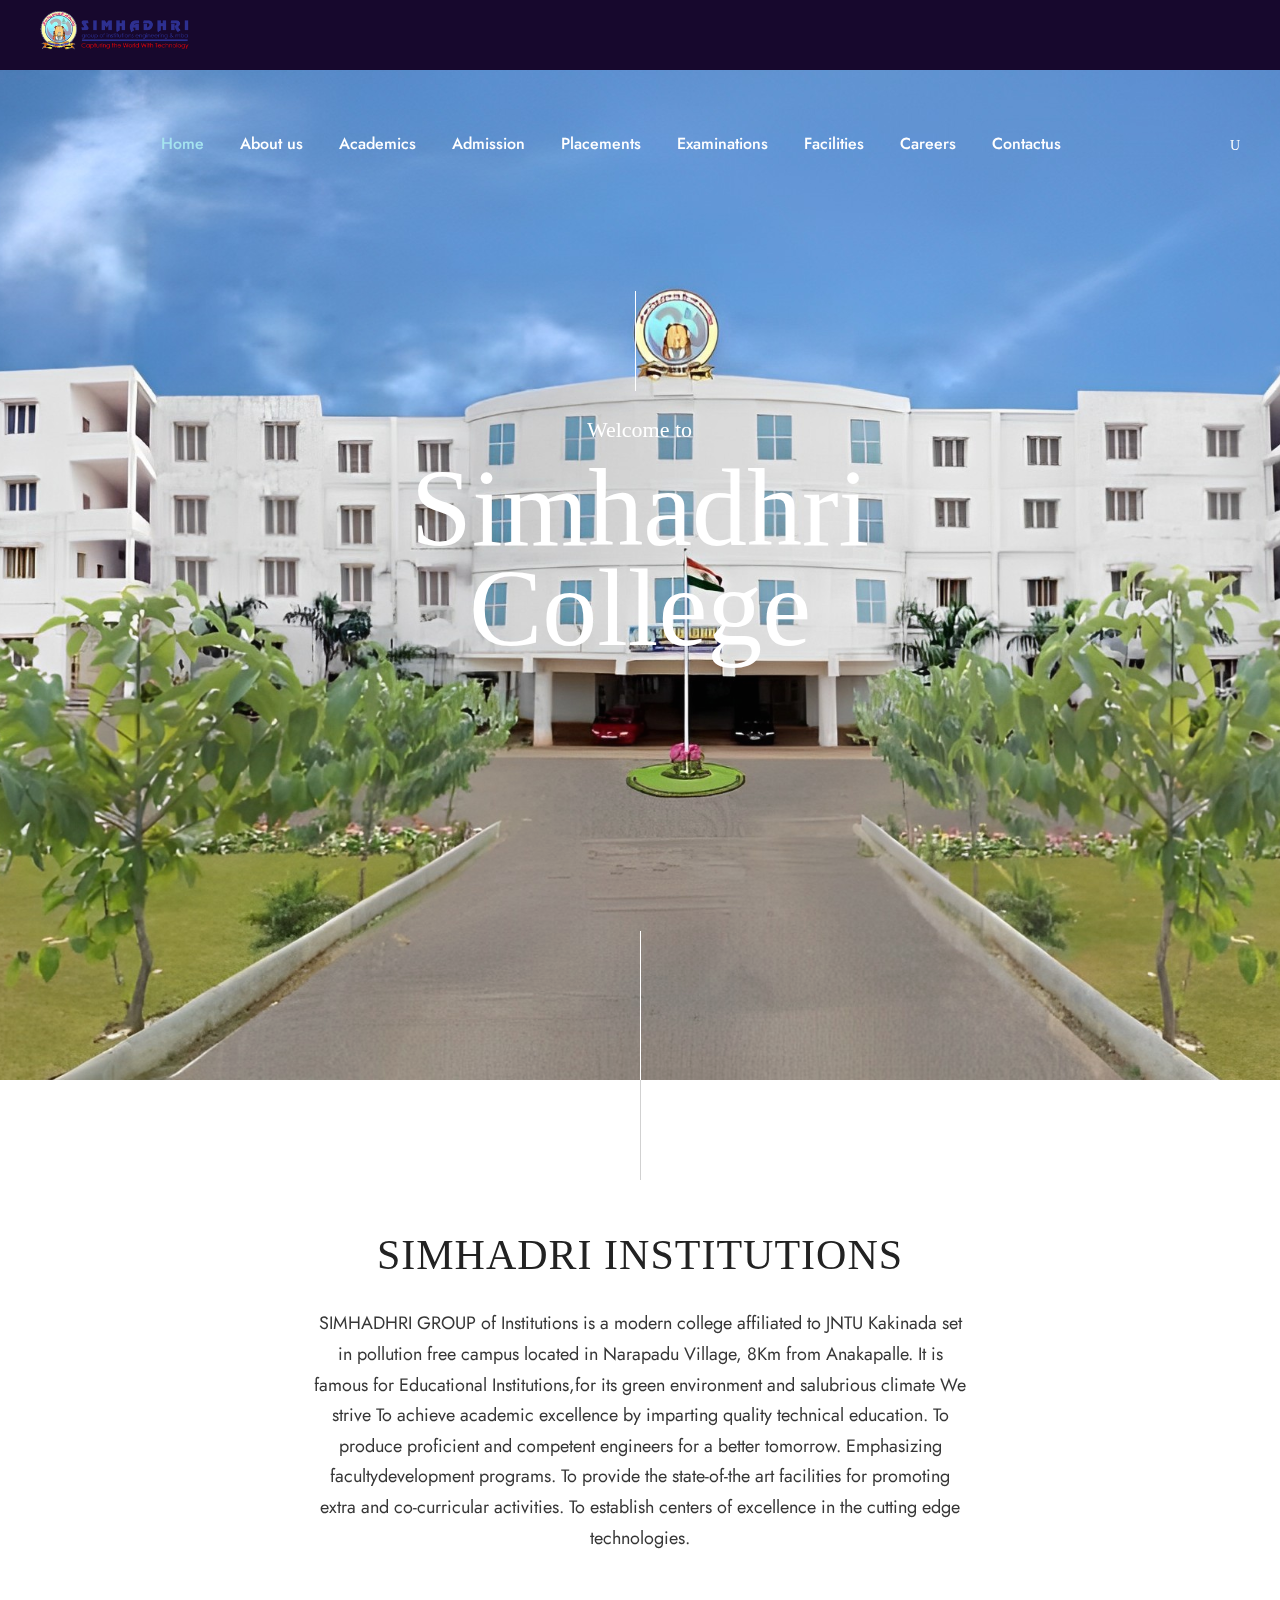
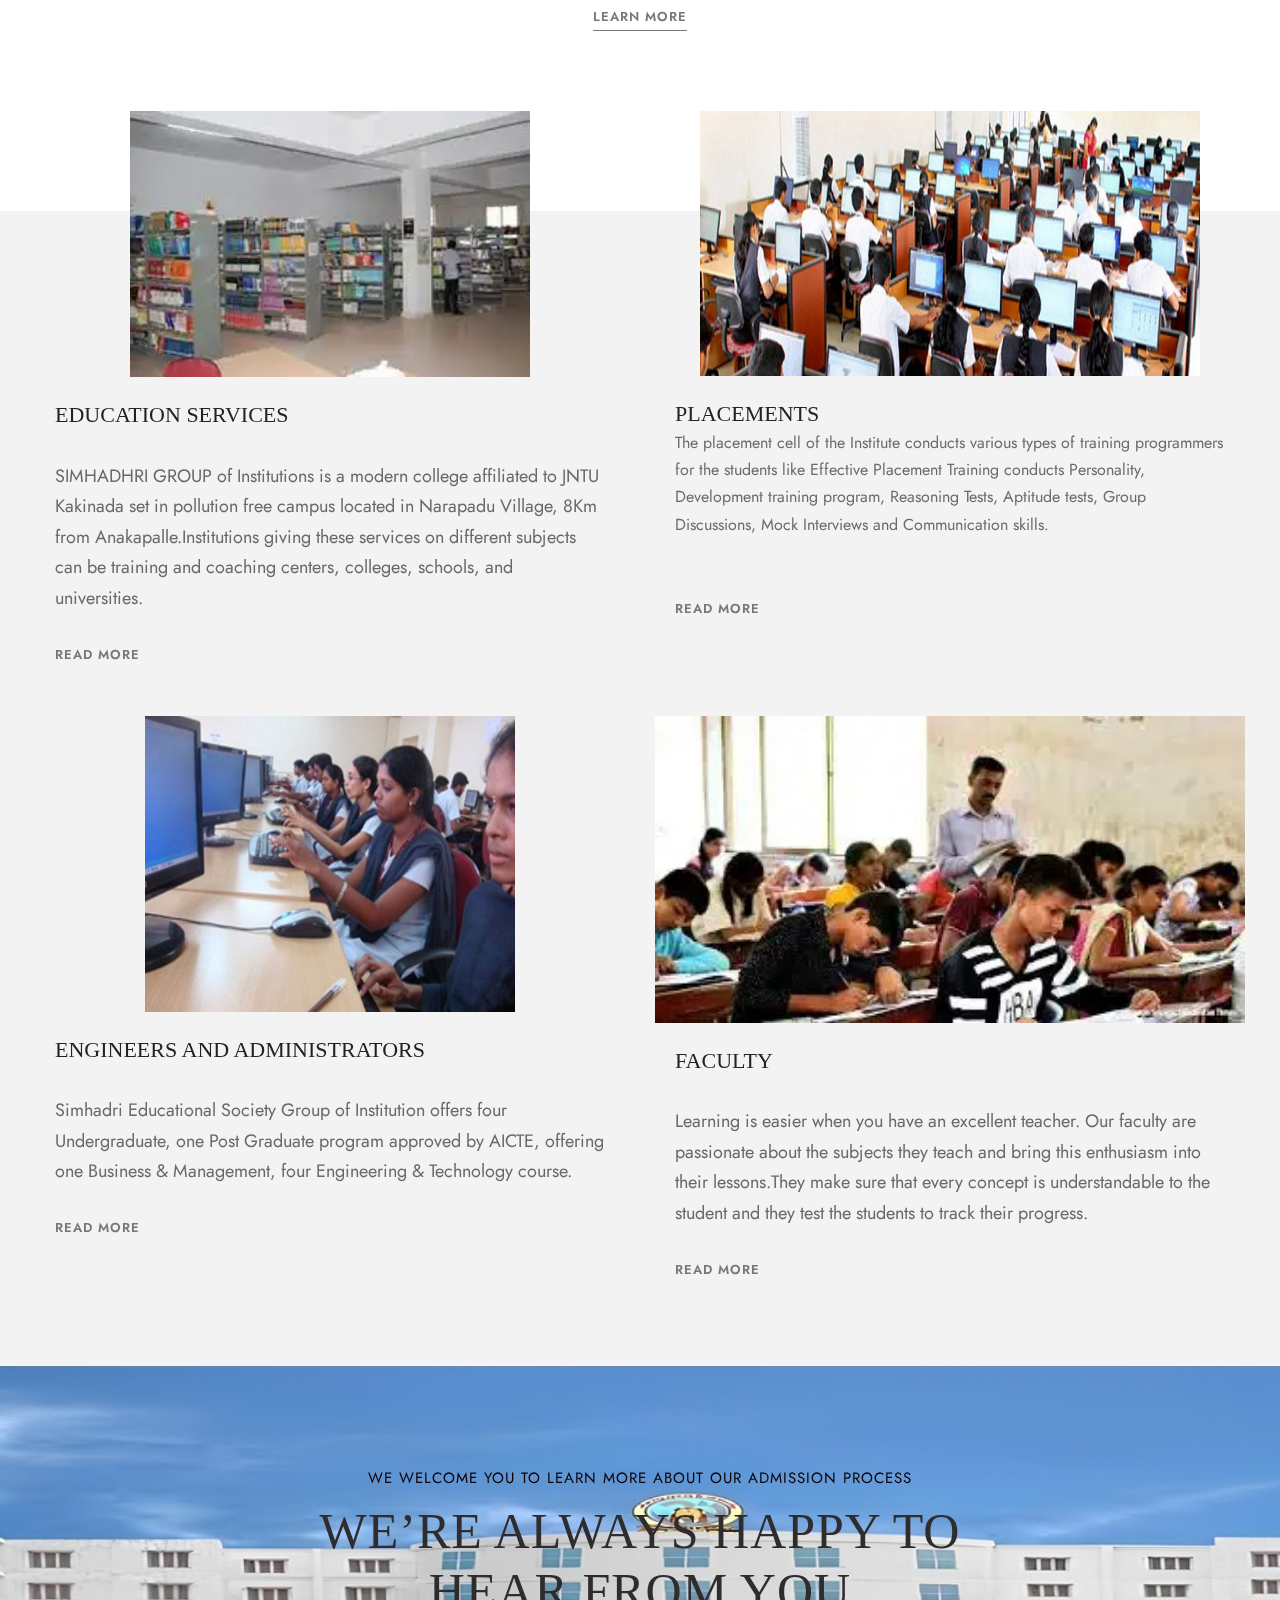
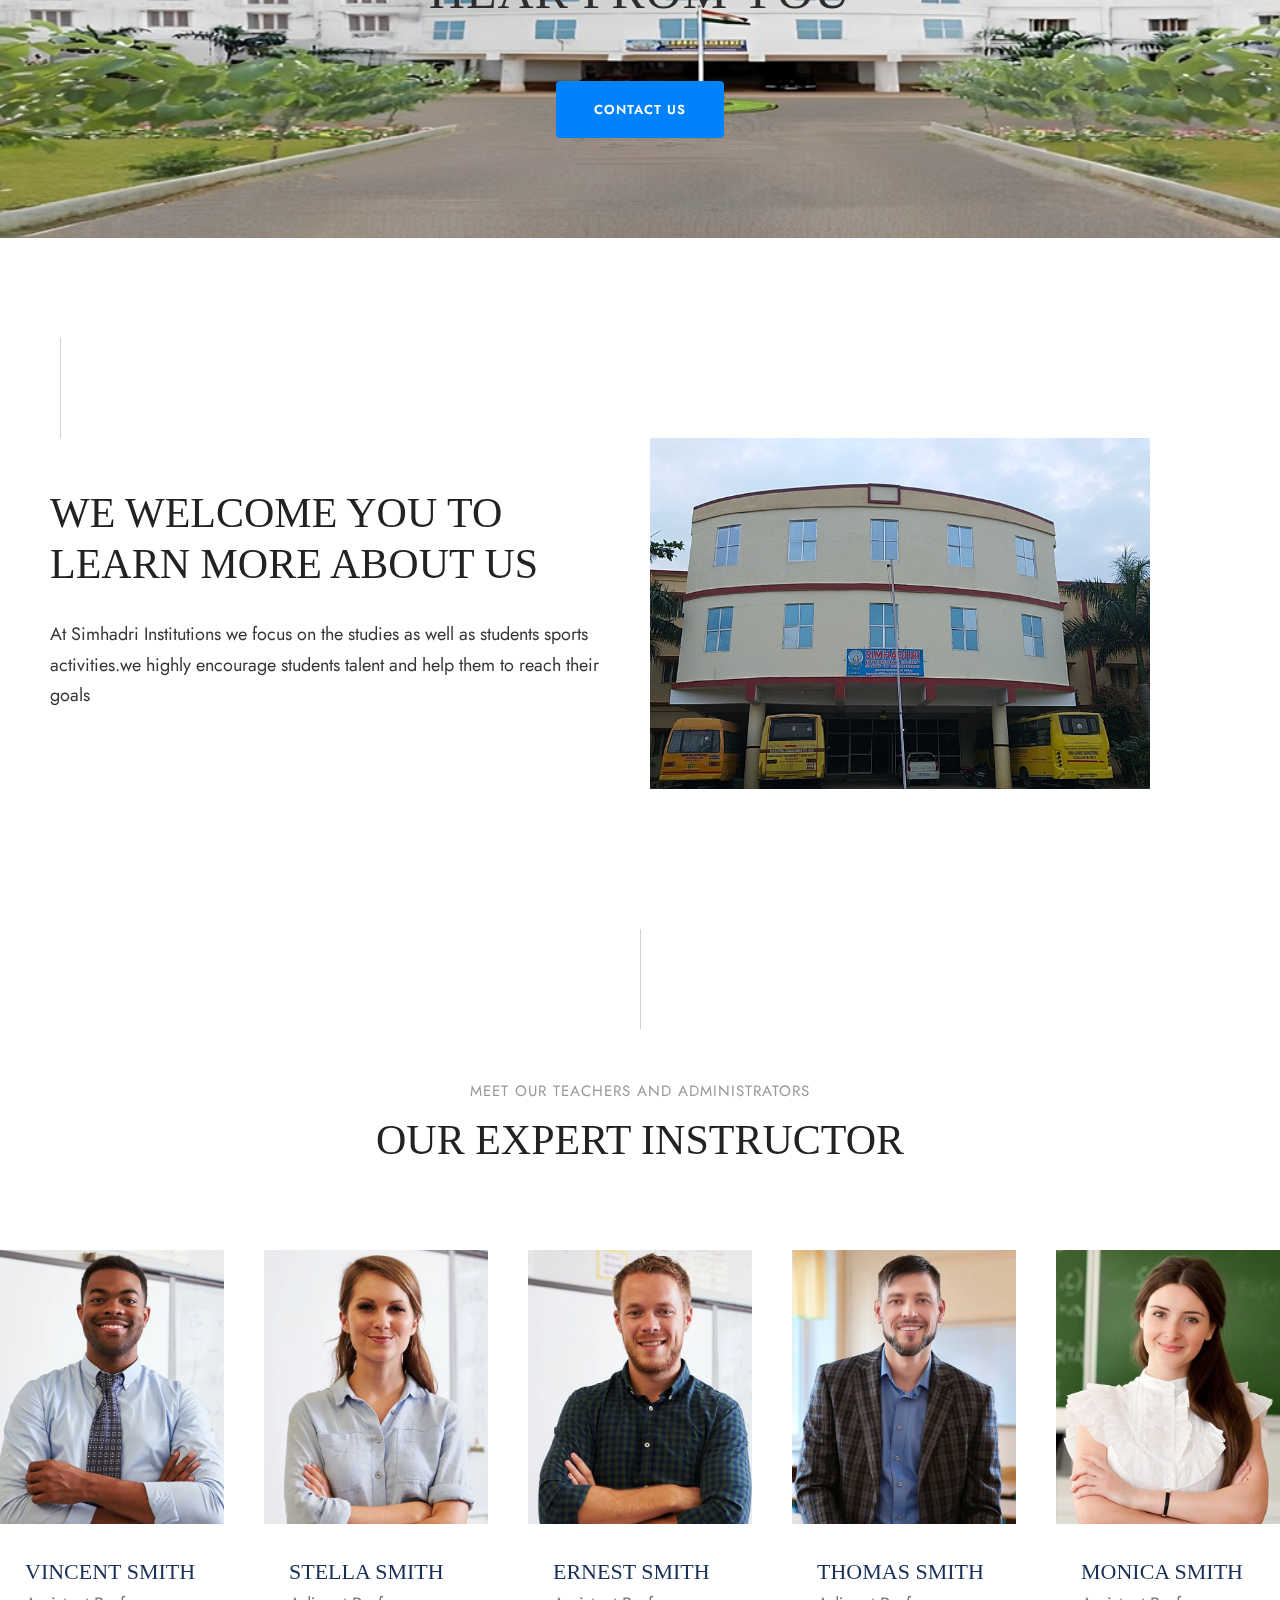
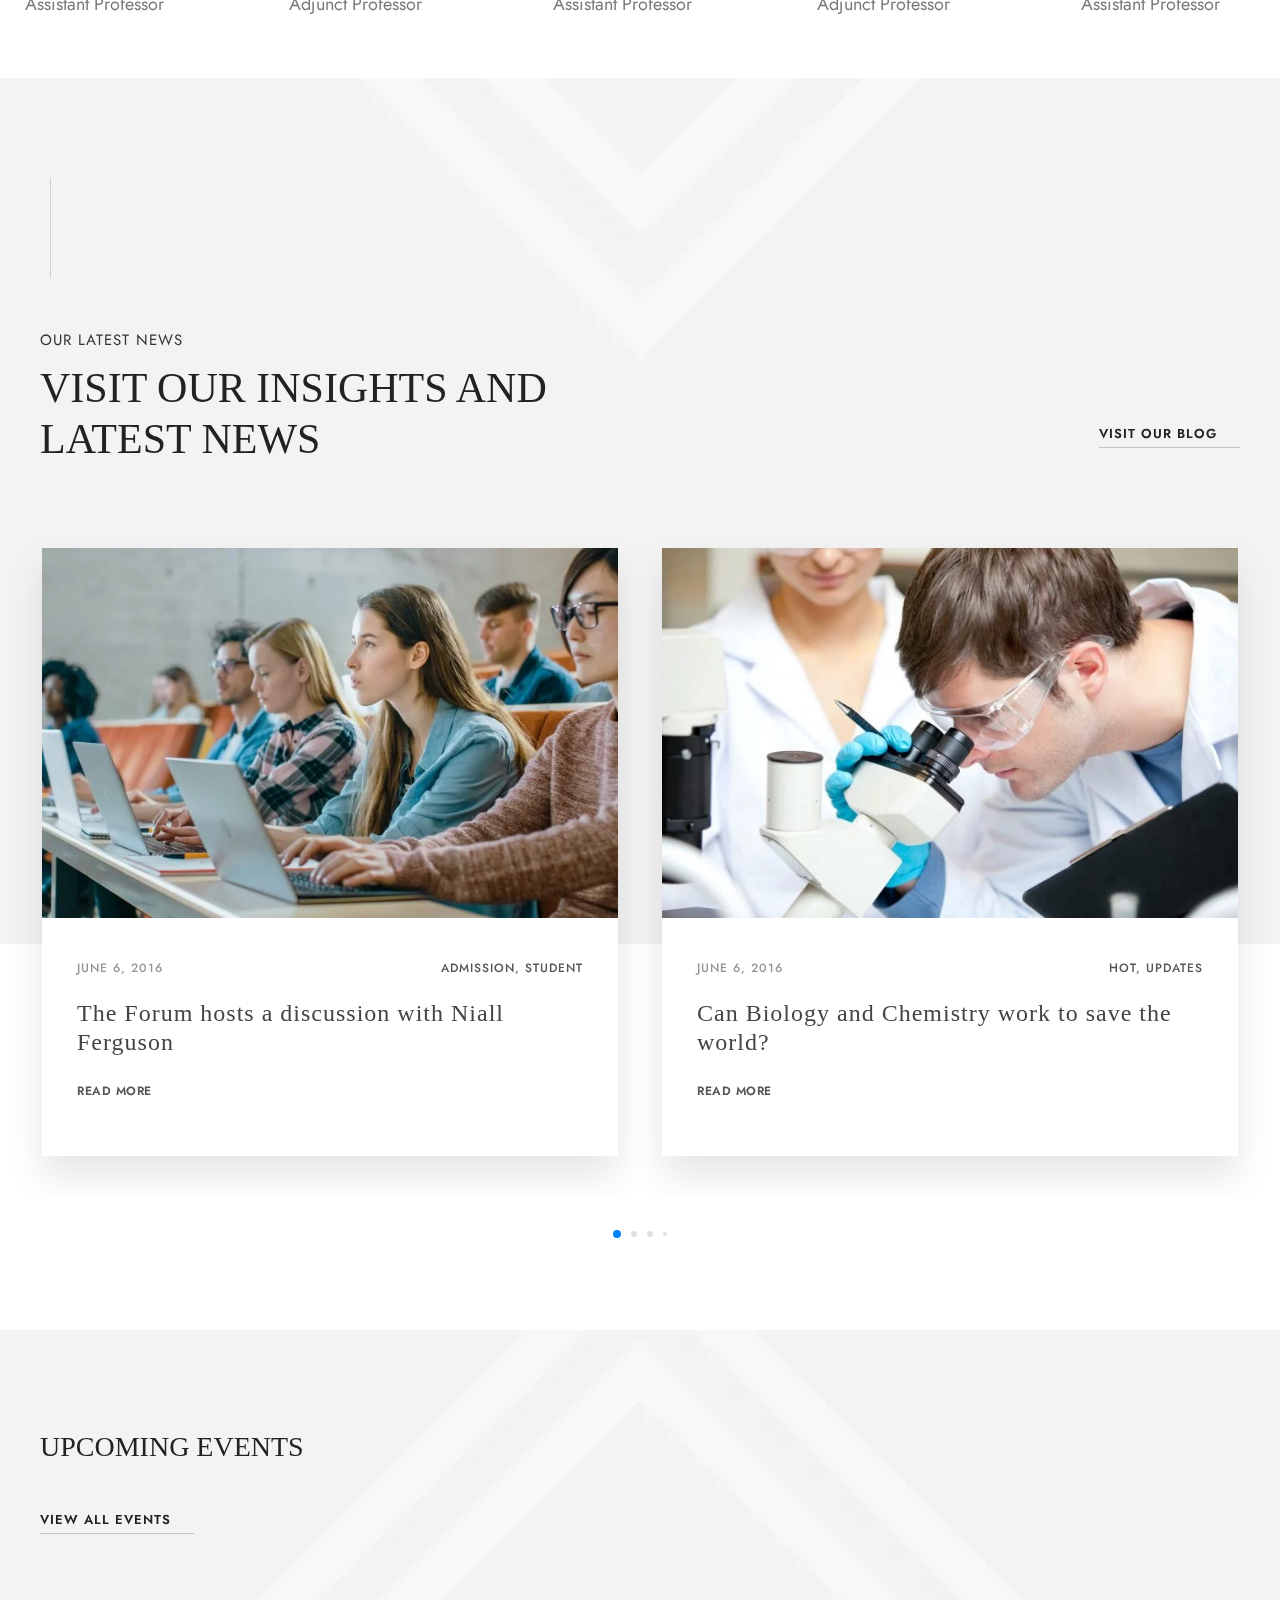
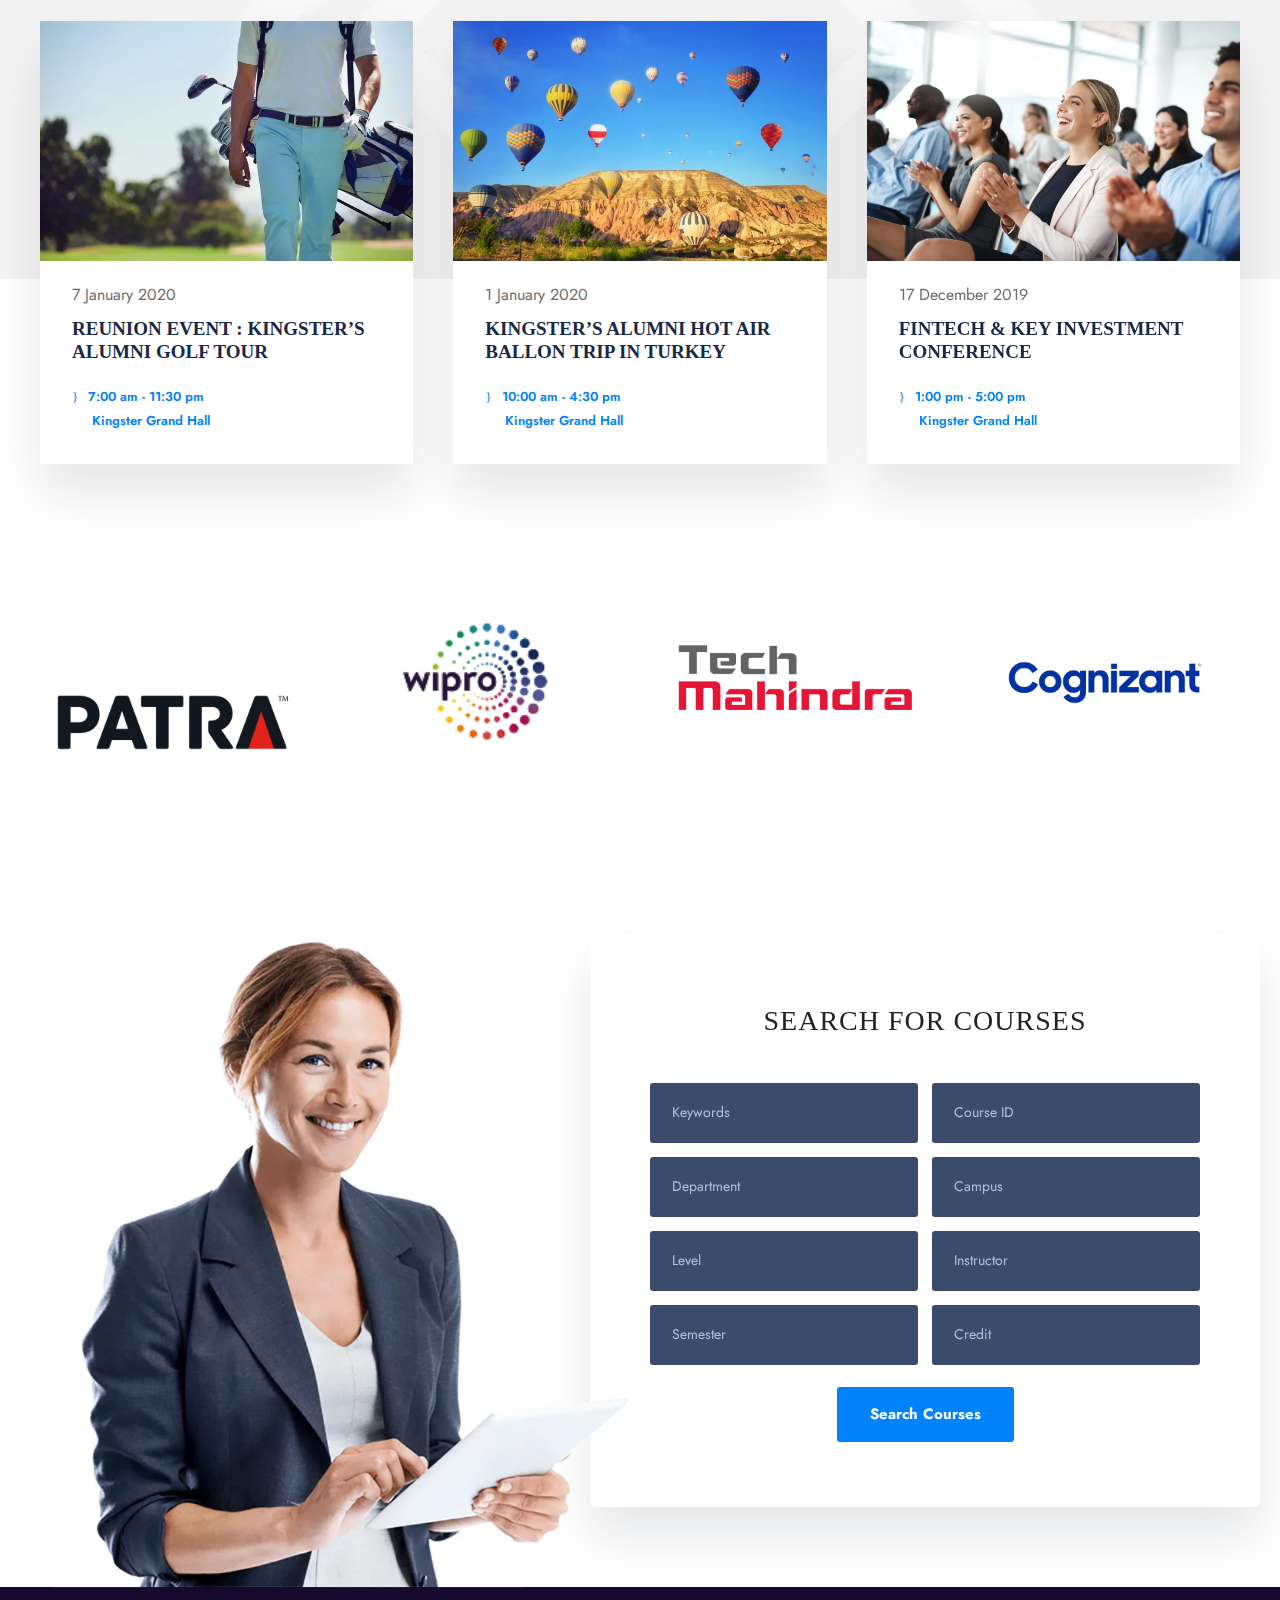
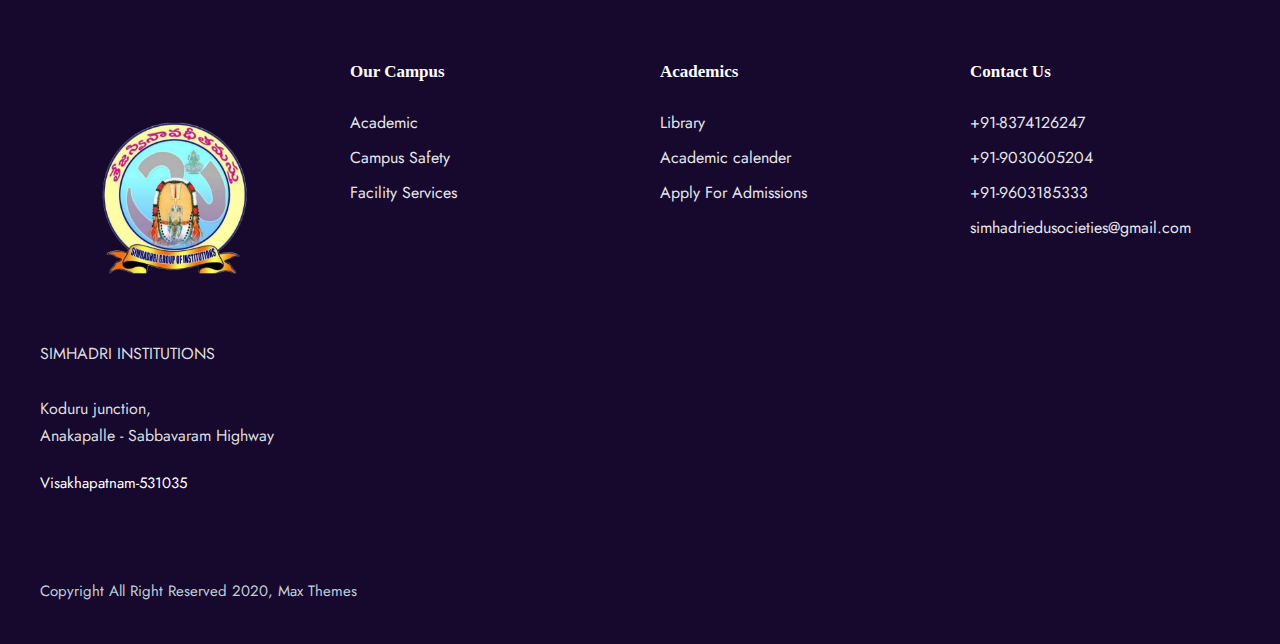
==== index.html @ 783eac0d "template" ====
<!DOCTYPE html>
<html lang="en-US" class="no-js">

<head>
    <script>
    </script>
    <script src="https://kit.fontawesome.com/af3bdab186.js" crossorigin="anonymous"></script>
    <meta charset="UTF-8" />
    <meta name="viewport" content="width=device-width, initial-scale=1" />

    <title>Kingster &#8211; College &#8211; HTML Template</title>

    <link rel="stylesheet" href="css/common-skeleton.min.css?" type="text/css" media="all" />
    <link rel="stylesheet" href="css/tooltip.min.css" type="text/css" media="all" />
    <link rel="stylesheet" href="css/font-awesome.css" type="text/css" media="all" />
    <link rel="stylesheet" href="css/elegant-font.css" type="text/css" media="all" />
    <link rel="stylesheet" href="css/style.css" type="text/css" media="all" />
    <link rel="stylesheet" href="css/page-builder.css" type="text/css" media="all" />
    <link rel="stylesheet" href="plugins/revslider/public/assets/css/rs6.css" type="text/css" media="all" />
    <link rel="stylesheet" href="css/style-core.css" type="text/css" media="all" />
    <link rel="stylesheet" href="css/kingster-style-custom.css" type="text/css" media="all" />

    <link rel="stylesheet" id="gdlr-core-google-font-css"
        href="https://fonts.googleapis.com/css?family=Jost%3A100%2C200%2C300%2Cregular%2C500%2C600%2C700%2C800%2C900%2C100italic%2C200italic%2C300italic%2Citalic%2C500italic%2C600italic%2C700italic%2C800italic%2C900italic%7CMontserrat%3A100%2C100italic%2C200%2C200italic%2C300%2C300italic%2Cregular%2Citalic%2C500%2C500italic%2C600%2C600italic%2C700%2C700italic%2C800%2C800italic%2C900%2C900italic&amp;subset=cyrillic%2Clatin%2Clatin-ext%2Ccyrillic-ext%2Cvietnamese&amp;ver=5.5.1"
        type="text/css" media="all" />
    <link href="https://fonts.googleapis.com/css?family=Poppins:400%2C700%7CRoboto:400" rel="stylesheet"
        property="stylesheet" media="all" type="text/css" />

</head>

<body
    class="home page-template-default page page-id-6208 gdlr-core-body tribe-no-js kingster-body kingster-body-front kingster-full kingster-with-sticky-navigation kingster-sticky-navigation-no-logo kingster-blockquote-style-1 gdlr-core-link-to-lightbox">
    <div class="kingster-mobile-header-wrap">
        <div class="kingster-mobile-header kingster-header-background kingster-style-slide kingster-sticky-mobile-navigation"
            id="kingster-mobile-header">
            <div class="kingster-mobile-header-container kingster-container clearfix">
                <div class="kingster-logo kingster-item-pdlr kingster-mobile-logo-center">
                    <div class="kingster-logo-inner">
                        <a class="" href="index.html"><img src="upload/logo.png" alt="" width="5000" height="5000"
                                title="logo HP" /></a>
                    </div>
                </div>
                <div class="kingster-mobile-menu-right">
                    <div class="kingster-main-menu-search" id="kingster-mobile-top-search"><i class="fa fa-search"></i>
                    </div>
                    <div class="kingster-top-search-wrap">
                        <div class="kingster-top-search-close"></div>

                        <div class="kingster-top-search-row">
                            <div class="kingster-top-search-cell">
                                <form role="search" method="get" class="search-form" action="#">
                                    <input type="text" class="search-field kingster-title-font" placeholder="Search..."
                                        value="" name="s" />
                                    <div class="kingster-top-search-submit"><i class="fa fa-search"></i></div>
                                    <input type="submit" class="search-submit" value="Search" />
                                    <div class="kingster-top-search-close"><i class="fa-solid fa-xmark"></i></div>
                                    <input type="hidden" name="ref" value="course" /><input type="hidden"
                                        name="post_type" value="lp_course" />
                                </form>
                            </div>
                        </div>
                    </div>
                </div>
                <div class="kingster-mobile-menu-left">
                    <div class="kingster-mobile-menu">
                        <a class="kingster-mm-menu-button kingster-mobile-menu-button kingster-mobile-button-hamburger"
                            href="#kingster-mobile-menu"><span></span></a>
                        <div class="kingster-mm-menu-wrap kingster-navigation-font" id="kingster-mobile-menu"
                            data-slide="right">
                            <ul id="menu-main-navigation" class="m-menu">
                                <li
                                    class="menu-itemmenu-item-home current-menu-item page_item page-item-6208 current_page_item ">
                                    <a href="index.html" aria-current="page">Home</a>
                                </li>
                                <li class="menu-item menu-item-has-children ">
                                    <a href="#">About us</a>
                                    <!-- <ul class="sub-menu">
                                        <li class="menu-item"><a href="about-us.html">hello KU</a></li>
                                        <li class="menu-item"><a href="contact.html">Contact</a></li>
                                        <li class="menu-itemmenu-item-has-children ">
                                            <a href="portfolio-3-columns.html">Portfolio</a>
                                            <ul class="sub-menu">
                                                <li class="menu-item menu-item-has-children ">
                                                    <a>Portfolio Grid</a>
                                                    <ul class="sub-menu">
                                                        <li class="menu-item"><a href="portfolio-2-columns.html">Portfolio 2 Columns</a></li>
                                                        <li class="menu-item"><a href="portfolio-3-columns.html">Portfolio 3 Columns</a></li>
                                                        <li class="menu-item"><a href="portfolio-4-columns.html">Portfolio 4 Columns</a></li>
                                                        <li class="menu-item"><a href="portfolio-5-columns.html">Portfolio 5 Columns</a></li>
                                                    </ul>
                                                </li>
                                                <li class="menu-item menu-item-has-children ">
                                                    <a>Portfolio Masonry</a>
                                                    <ul class="sub-menu">
                                                        <li class="menu-item"><a href="portfolio-masonry-4-columns.html">Masonry 4 Columns</a></li>
                                                        <li class="menu-item"><a href="portfolio-masonry-3-columns.html">Masonry 3 Columns</a></li>
                                                        <li class="menu-item"><a href="portfolio-masonry-2-columns.html">Masonry 2 Columns</a></li>
                                                    </ul>
                                                </li>

                                                <li class="menu-item menu-item-has-children ">
                                                    <a>Portfolio Side Thumbnail</a>
                                                    <ul class="sub-menu">
                                                        <li class="menu-item"><a href="portfolio-left-large-thumbnail.html">Portfolio Left Large Thumbnail</a></li>
                                                        <li class="menu-item"><a href="portfolio-right-large-thumbnail.html">Portfolio Right Large Thumbnail</a></li>
                                                    </ul>
                                                </li>
                                            </ul>
                                        </li> -->
                                    <!-- <li class="menu-item"><a href="gallery.html"></a></li> -->
                                <li class="menu-item"><a href="price-table.html">Academics</a></li>
                                <li class="menu-item"><a href="maintenance.html">Admissions</a></li>
                                <li class="menu-item"><a href="coming-soon.html">Placements</a></li>
                                <li class="menu-item "><a href="404.html">Examinations</a></li>
                                <li class="menu-item "><a href="404.html">Facilities</a></li>
                                <li class="menu-item "><a href="404.html">careers</a></li>
                                <li class="menu-item "><a href="404.html">Contact us</a></li>
                            </ul>
                            </li>
                            <li class="menu-itemmenu-item-has-children ">
                                <a href="bachelor-of-science-in-business-administration.html">Academics</a>
                                <ul class="sub-menu">
                                    <li class="menu-item menu-item-has-children ">
                                        <a>Undergraduate</a>
                                        <ul class="sub-menu">
                                            <li class="menu-item"><a
                                                    href="bachelor-of-science-in-business-administration.html">Business
                                                    Administration</a></li>
                                            <li class="menu-item"><a href="school-of-law.html">School Of Law</a></li>
                                            <li class="menu-item"><a href="engineering.html">Engineering</a></li>
                                            <li class="menu-item"><a href="medicine.html">Medicine</a></li>
                                            <li class="menu-item"><a href="art-science.html">Art &#038; Science</a></li>
                                        </ul>
                                    </li>
                                    <li class="menu-item menu-item-has-children ">
                                        <a href="#">Graduate Program</a>
                                        <ul class="sub-menu">
                                            <li class="menu-item"><a href="hospitality-management.html">Hospitality
                                                    Management</a></li>
                                            <li class="menu-item"><a href="physics.html">Physics</a></li>
                                            <li class="menu-item "><a href="#">Chemistry</a></li>
                                            <li class="menu-item "><a href="#">Computer Science</a></li>
                                        </ul>
                                    </li>
                                    <li class="menu-item menu-item-has-children ">
                                        <a href="#">Resources</a>
                                        <ul class="sub-menu">
                                            <li class="menu-item"><a
                                                    href="bachelor-of-science-in-business-administration.html">Department
                                                    Page</a></li>
                                            <li class="menu-item"><a href="finance.html">Major Page</a></li>
                                            <li class="menu-item">
                                                <a href="finance-faculty.html">Faculty Page</a>
                                            </li>
                                            <li class="menu-item "><a
                                                    href="introduction-to-financial-accounting.html">Single Course</a>
                                            </li>
                                        </ul>
                                    </li>
                                    <li class="menu-item "><a href="#">Logo</a></li>
                                </ul>
                            </li>
                            <li class="menu-itemmenu-item-has-children ">
                                <a href="apply-to-kingster.html">Admission</a>
                                <ul class="sub-menu">
                                    <li class="menu-item"><a href="apply-to-kingster.html">Apply To Kingster</a></li>
                                    <li class="menu-item"><a href="campus-tour.html">Campus Tour</a></li>
                                    <li class="menu-item"><a href="scholarships.html">Scholarships</a></li>
                                    <li class="menu-item"><a href="athletics.html">Athletics</a></li>
                                    <li class="menu-item"><a href="give-to-kingster.html">Give To Kingster</a></li>
                                    <li class="menu-item"><a href="alumni.html">Alumni</a></li>
                                    <li class="menu-item"><a href="event-calendar.html">Event Calendar</a></li>
                                </ul>
                            </li>
                            <li class="menu-item menu-item-has-children ">
                                <a href="#">Courses</a>
                                <ul class="sub-menu">
                                    <li class="menu-item"><a href="course-list-1.html">Course List 1</a></li>
                                    <li class="menu-item"><a href="course-list-2.html">Course List 2</a></li>
                                </ul>
                            </li>
                            <li class="menu-item"><a href="athletics.html">Athletics</a></li>
                            <li class="menu-item"><a href="university-life.html">University Life</a></li>
                            <li class="menu-itemmenu-item-has-children ">
                                <a href="blog-full-right-sidebar-with-frame.html">Blog</a>
                                <ul class="sub-menu">
                                    <li class="menu-item menu-item-has-children"><a
                                            href="blog-full-right-sidebar.html">Blog Full</a>
                                        <ul class="sub-menu">
                                            <li class="menu-item"><a href="blog-full-right-sidebar.html">Blog Full Right
                                                    Sidebar</a></li>
                                            <li class="menu-item"><a href="blog-full-left-sidebar.html">Blog Full Left
                                                    Sidebar</a></li>
                                            <li class="menu-item"><a href="blog-full-both-sidebar.html">Blog Full Both
                                                    Sidebar</a></li>
                                        </ul>
                                    </li>
                                    <li class="menu-item menu-item-has-children"><a
                                            href="blog-grid-3-columns-no-space.html">Blog Grid</a>
                                        <ul class="sub-menu">
                                            <li class="menu-item"><a href="blog-grid-2-columns.html">Blog Grid 2
                                                    Columns</a></li>
                                            <li class="menu-item"><a href="blog-grid-3-columns.html">Blog Grid 3
                                                    Columns</a></li>
                                            <li class="menu-item"><a href="blog-grid-4-columns.html">Blog Grid 4
                                                    Columns</a></li>
                                        </ul>
                                    </li>
                                    <li class="menu-item"><a href="standard-post-type.html">Single Post</a></li>
                                </ul>
                            </li>
                            </ul>
                        </div>
                    </div>
                </div>
            </div>
        </div>
    </div>
    <div class="kingster-body-outer-wrapper">
        <div class="kingster-body-wrapper clearfix kingster-with-transparent-header kingster-with-frame">
            <div class="kingster-header-background-transparent">
                <div class="kingster-top-bar">
                    <div class="kingster-top-bar-background"></div>
                    <div class="kingster-top-bar-container kingster-container">
                        <div class="kingster-top-bar-container-inner clearfix">
                            <div class="kingster-top-bar-left kingster-item-pdlr">
                                <img src="upload/logo.png" title="slider-1" width="150" height="180"
                                    data-panzoom="d:7000ms;ss:100%;se:103%;" class="rev-slidebg" data-no-retina />
                                <a href="#" style="margin-right: 30px;"></a><a href="#"
                                    style="margin-right: 30px;"></a><a href="#" style="margin-right: 30px;"></a>
                            </div>
                            <div class="kingster-top-bar-right kingster-item-pdlr">
                                <div class="kingster-top-bar-right-text"><span
                                        style="color: #8dd7e5; margin-right: 30px;"></span><a href="#"
                                        style="margin-right: 0px;"></a></div>
                                <div class="kingster-top-bar-right-social">
                                    <a href="#" target="_blank" class="kingster-top-bar-social-icon" title="facebook"><i
                                            class="fa fa-facebook"></i></a>
                                    <a href="#" target="_blank" class="kingster-top-bar-social-icon" title="twitter"><i
                                            class="fa fa-twitter"></i></a>
                                    <a href="#" target="_blank" class="kingster-top-bar-social-icon"
                                        title="instagram"><i class="fa fa-instagram"></i></a>
                                </div>
                            </div>
                        </div>
                    </div>
                </div>
                <header
                    class="kingster-header-wrap kingster-header-style-plain kingster-style-splitted-menu kingster-sticky-navigation kingster-style-slide clearfix"
                    data-navigation-offset="75px">
                    <div class="kingster-header-background"></div>
                    <div class="kingster-header-container kingster-container">
                        <div class="kingster-header-container-inner clearfix">
                            <div class="kingster-navigation kingster-item-pdlr clearfix">
                                <div class="kingster-main-menu" id="kingster-main-menu">
                                    <ul id="menu-main-navigation-1" class="sf-menu">
                                        <li
                                            class="menu-itemmenu-item-home current-menu-item page_item page-item-6208 current_page_item  kingster-normal-menu">
                                            <a href="index.html">Home</a>
                                        </li>
                                        <li class="menu-item menu-item-has-children  kingster-normal-menu">
                                            <a href="aboutus.html" class="sf-with-ul-pre">About us</a>
                                            <ul class="sub-menu">
                                            </ul>
                                        </li>
                                        <li class="menu-itemmenu-item-has-children  kingster-mega-menu">
                                            <a href="bachelor-of-science-in-business-administration.html"
                                                class="sf-with-ul-pre">Academics</a>
                                            <div class="sf-mega sf-mega-full"
                                                style="background-image: url('upload/mega-menu-bg.jpg'); background-position: bottom right; background-repeat: no-repeat;">
                                                <ul class="sub-menu">
                                                    <li class="menu-item menu-item-has-children " data-size="15">
                                                        <a class="sf-with-ul-pre">curriculum</a>
                                                        <ul class="sub-menu">
                                                            <li class="menu-item">
                                                                <a
                                                                    href="bachelor-of-science-in-business-administration.html">curriculum</a>
                                                            </li>
                                                            <li class="menu-item"><a href="school-of-law.html"></a></li>
                                                            <li class="menu-item"><a href="engineering.html"></a></li>
                                                            <li class="menu-item"><a href="medicine.html"></a></li>
                                                            <li class="menu-item"><a href="art-science.html"></a></li>
                                                        </ul>
                                                    </li>
                                                    <li class="menu-item menu-item-has-children " data-size="15">
                                                        <a href="#" class="sf-with-ul-pre">Academic calender</a>
                                                        <ul class="sub-menu">
                                                            <li class="menu-item"><a
                                                                    href="hospitality-management.html">Academic
                                                                    calender</a></li>
                                                            <li class="menu-item"><a href="physics.html"></a></li>
                                                            <li class="menu-item "><a href="#"></a></li>
                                                            <li class="menu-item "><a href="#"></a></li>
                                                        </ul>
                                                    </li>
                                                    <li class="menu-item menu-item-has-children " data-size="15">
                                                        <a href="#" class="sf-with-ul-pre">programs</a>
                                                        <ul class="sub-menu">
                                                            <li class="menu-item"><a
                                                                    href="bachelor-of-science-in-business-administration.html">Master
                                                                    of bussiness Administration</a></li>
                                                            <li class="menu-item">
                                                                <a href="mechanical.html">Mechanical
                                                                    Engineering(MECH)</a>
                                                            </li>
                                                            <li class="menu-item">
                                                                <a href="cse.html">Computer Science
                                                                    Engineering(CSE)</a>
                                                            </li>
                                                            <li class="menu-item "><a
                                                                    href="eee.html">Electrical&Electronics
                                                                    Engineering(EEE)</a></li>
                                                            <li class="menu-item "><a
                                                                    href="ece.html">Electrical&Communication
                                                                    Engineering(ECE)</a></li>
                                                        </ul>
                                                    </li>
                                                    <li class="menu-item " data-size="15">
                                                        <div class="kingster-mega-menu-section-content">
                                                            <img src="" style="margin-bottom: 13px;" alt="" /><br />
                                                            <span style="font-size: 14px; font-weight: 500;"></span>
                                                        </div>
                                                    </li>
                                                </ul>
                                            </div>
                                        </li>
                                        <li class="menu-itemmenu-item-has-children  kingster-normal-menu">
                                            <a href="apply-to-kingster.html" class="sf-with-ul-pre">Admission</a>
                                            <ul class="sub-menu">
                                                <li class="menu-item" data-size="60"><a
                                                        href="apply-to-kingster.html">admission process</a></li>
                                                <!-- <li class="menu-item" data-size="60"><a href="campus-tour.html"></a></li>
                                                <li class="menu-item" data-size="60"><a href="scholarships.html"></a></li> -->

                                                <!-- <li class="menu-item" data-size="60"><a href="give-to-kingster.html"></a></li> -->
                                                <!-- <li class="menu-item" data-size="60"><a href="alumni.html"></a></li>
                                                <li class="menu-item" data-size="60"><a href="event-calendar.html"></a></li> -->
                                            </ul>
                                        </li>
                                        <li class="kingster-center-nav-menu-item">
                                            <div class="kingster-logo kingster-item-pdlr">
                                                <!-- <div class="kingster-logo-inner">
                                                    <a class="" href="index.html"><img src="upload/logo-HP.png" alt="" width="200" height="200" title="logo HP" /></a>
                                                </div> -->
                                            </div>
                                        </li>
                                        <li class="menu-item menu-item-has-children  kingster-normal-menu">
                                            <a href="placements.html" class="sf-with-ul-pre">Placements</a>
                                            <!-- <ul class="sub-menu">
                                                <li class="menu-item" data-size="60"><a href="course-list-1.html">computer science engineering </a></li>
                                                <li class="menu-item" data-size="60"><a href="course-list-2.html">electronics and communication engineering</a></li>
                                                <li class="menu-item" data-size="60"><a href="course-list-2.html">mechanical engineering </a></li>
                                                <li class="menu-item" data-size="60"><a href="course-list-2.html">electronics and communication engineering</a></li>
                                            </ul> -->
                                        </li>
                                        <li class="menu-item kingster-normal-menu"><a
                                                href="examinations.html">Examinations</a></li>
                                        <li class="menu-item kingster-normal-menu"><a
                                                href="facilities.html">Facilities</a></li>
                                        <li class="menu-itemmenu-item-has-children  kingster-normal-menu">
                                            <a href="career.html" class="sf-with-ul-pre">Careers</a>
                                        </li>
                                        <li class="menu-item kingster-normal-menu"><a href="contact.html">Contactus</a>
                                        </li>
                                        <!-- <ul class="sub-menu">
                                                <li class="menu-itemmenu-item-has-children " data-size="60">
                                                    <a href="blog-full-right-sidebar-with-frame.html" class="sf-with-ul-pre">Blog Full</a>
                                                    <ul class="sub-menu">
                                                        <li class="menu-item"><a href="blog-full-right-sidebar.html">Blog Full Right Sidebar</a></li>
                                                        <li class="menu-item"><a href="blog-full-left-sidebar.html">Blog Full Left Sidebar</a></li>
                                                        <li class="menu-item"><a href="blog-full-both-sidebar.html">Blog Full Both Sidebar</a></li>
                                                    </ul>
                                                </li>
                                                <li class="menu-itemmenu-item-has-children " data-size="60">
                                                    <a href="blog-grid-3-columns-no-space.html" class="sf-with-ul-pre">Blog Grid</a>
                                                    <ul class="sub-menu">
                                                        <li class="menu-item"><a href="blog-grid-2-columns.html">Blog Grid 2 Columns</a></li>
                                                        <li class="menu-item"><a href="blog-grid-3-columns.html">Blog Grid 3 Columns</a></li>
                                                        <li class="menu-item"><a href="blog-grid-4-columns.html">Blog Grid 4 Columns</a></li>
                                                    </ul>
                                                </li>
                                                <li class="menu-itemmenu-item-has-children " data-size="60">
                                                    <a href="blog-3-columns-with-frame.html" class="sf-with-ul-pre">Blog Columns</a>
                                                    <ul class="sub-menu">
                                                        <li class="menu-item"><a href="blog-2-columns.html">Blog 2 Columns</a></li>
                                                        <li class="menu-item"><a href="blog-3-columns.html">Blog 3 Columns</a></li>
                                                        <li class="menu-item"><a href="blog-4-columns.html">Blog 4 Columns</a></li>
                                                    </ul>
                                                </li>
                                                <li class="menu-item"><a href="standard-post-type.html">Single Post</a></li>
                                            </ul>
                                        </li>
                                    </ul> -->
                                </div>
                                <div
                                    class="kingster-main-menu-right-wrap clearfix kingster-item-mglr kingster-navigation-top">
                                    <div class="kingster-main-menu-search" id="kingster-top-search"><i
                                            class="icon_search"></i></div>
                                    <div class="kingster-top-search-wrap">
                                        <div class="kingster-top-search-close"></div>

                                        <div class="kingster-top-search-row">
                                            <div class="kingster-top-search-cell">
                                                <form role="search" method="get" class="search-form" action="#">
                                                    <input type="text" class="search-field kingster-title-font"
                                                        placeholder="Search..." value="" name="s" />
                                                    <div class="kingster-top-search-submit"><i class="fa fa-search"></i>
                                                    </div>
                                                    <input type="submit" class="search-submit" value="Search" />
                                                    <div class="kingster-top-search-close"><i
                                                            class="fa-solid fa-xmark"></i></div>
                                                    <input type="hidden" name="ref" value="course" /><input
                                                        type="hidden" name="post_type" value="lp_course" />
                                                </form>
                                            </div>
                                        </div>
                                    </div>
                                </div>
                            </div>
                            <!-- kingster-navigation -->
                        </div>
                        <!-- kingster-header-inner -->
                    </div>
                    <!-- kingster-header-container -->
                </header>
                <!-- header -->
            </div>
            <div class="kingster-page-wrapper" id="kingster-page-wrapper">
                <div class="gdlr-core-page-builder-body">
                    <div class="gdlr-core-pbf-wrapper" style="padding: 0px 0px 0px 0px;">
                        <div class="gdlr-core-pbf-background-wrap"></div>
                        <div class="gdlr-core-pbf-wrapper-content gdlr-core-js">
                            <div class="gdlr-core-pbf-wrapper-container clearfix gdlr-core-pbf-wrapper-full-no-space">
                                <div class="gdlr-core-pbf-element">
                                    <div class="gdlr-core-revolution-slider-item gdlr-core-item-pdlr gdlr-core-item-pdb"
                                        style="padding-bottom: 0px;">
                                        <!-- START Homepage College REVOLUTION SLIDER 6.2.22 -->
                                        <p class="rs-p-wp-fix"></p>
                                        <rs-module-wrap id="rev_slider_1_1_wrapper" data-source="gallery"
                                            style="background: transparent; padding: 0; margin: 0px auto; margin-top: 0; margin-bottom: 0;">
                                            <rs-module id="rev_slider_1_1" style="" data-version="6.2.22">
                                                <rs-slides>
                                                    <rs-slide data-key="rs-1" data-title="Slide"
                                                        data-anim="ei:d;eo:d;s:1000;r:0;t:fade;sl:0;">
                                                        <img src="upload/college.jpeg" title="slider-1" width="2000"
                                                            height="1200" data-panzoom="d:7000ms;ss:100%;se:103%;"
                                                            class="rev-slidebg" data-no-retina />
                                                        <!--                        -->
                                                        <rs-layer id="slider-1-slide-1-layer-3" class="lebeaune-font"
                                                            data-type="text" data-rsp_ch="on"
                                                            data-xy="x:c;y:m;yo:18px,18px,18px,88px;"
                                                            data-text="w:normal;s:110,110,110,53;l:100,100,100,37;a:center;"
                                                            data-dim="w:616px,616px,616px,301px;"
                                                            data-frame_1="st:250;sR:250;"
                                                            data-frame_999="o:0;st:w;sR:8450;"
                                                            style="z-index: 10; font-family: Verdana, Geneva, sans-serif;">
                                                            Simhadhri College
                                                        </rs-layer>

                                                        <!--                        -->
                                                        <rs-layer id="slider-1-slide-1-layer-5" class="lebeaune-font"
                                                            data-type="text" data-rsp_ch="on"
                                                            data-xy="x:c;xo:0,0,0,1px;y:m;yo:-110px,-110px,-110px,131px;"
                                                            data-text="s:22,22,22,16;l:30;ls:0,0,0,1px;fw:400,400,400,700;a:center;"
                                                            data-dim="w:243px,243px,243px,358px;"
                                                            data-frame_1="st:460;sR:460;"
                                                            data-frame_999="o:0;st:w;sR:8240;"
                                                            style="z-index: 11; font-family: Poppins;">
                                                            Welcome to
                                                        </rs-layer>
                                                        <!--                        -->
                                                        <rs-layer id="slider-1-slide-1-layer-9" class="jost-font"
                                                            data-type="text" data-rsp_ch="on"
                                                            data-xy="x:c;xo:16px,16px,16px,0;yo:687px,687px,687px,198px;"
                                                            data-text="w:normal;s:20,20,20,19;l:30;ls:1px;a:center;"
                                                            data-dim="w:505px,505px,505px,358px;h:40px,40px,40px,auto;"
                                                            data-frame_1="st:620;sR:620;"
                                                            data-frame_999="o:0;st:w;sR:8080;"
                                                            style="z-index: 9; font-family: Jost;">

                                                        </rs-layer>
                                                        <!--                        -->
                                                        <a id="slider-1-slide-1-layer-14" class="rs-layer lebeaune-font"
                                                            href="#" target="_self" rel="nofollow" data-type="text"
                                                            data-rsp_ch="on"
                                                            data-xy="x:c;y:m;yo:347px,347px,347px,129px;"
                                                            data-text="w:normal;s:15,15,15,5;l:25,25,25,9;fw:500;a:center;"
                                                            data-dim="w:182px,182px,182px,67px;"
                                                            data-frame_1="st:990;sR:990;"
                                                            data-frame_999="o:0;st:w;sR:7710;"
                                                            style="z-index: 8; font-family: Jost;">

                                                        </a>
                                                        <!--                        -->
                                                        <rs-layer id="slider-1-slide-1-layer-16" data-type="shape"
                                                            data-rsp_ch="on"
                                                            data-xy="x:c;xo:1px,1px,1px,0;yo:931px,931px,931px,348px;"
                                                            data-text="w:normal;s:20,20,20,7;l:0,0,0,9;"
                                                            data-dim="w:1px;h:150px,150px,150px,56px;"
                                                            data-frame_1="st:480;sR:480;"
                                                            data-frame_999="o:0;st:w;sR:8220;"
                                                            style="z-index: 13; background-color: #ffffff;">
                                                        </rs-layer>
                                                        <!--                        -->
                                                        <rs-layer id="slider-1-slide-1-layer-21" data-type="shape"
                                                            data-rsp_ch="on"
                                                            data-xy="x:c;xo:-4px,-4px,-4px,0;yo:291px,291px,291px,108px;"
                                                            data-text="w:normal;s:20,20,20,7;l:0,0,0,9;"
                                                            data-dim="w:1px;h:100px,100px,100px,37px;"
                                                            data-frame_1="st:480;sR:480;"
                                                            data-frame_999="o:0;st:w;sR:8220;"
                                                            style="z-index: 12; background-color: #ffffff;">
                                                        </rs-layer>
                                                        <!-- -->
                                                    </rs-slide>
                                                </rs-slides>
                                            </rs-module>

                                        </rs-module-wrap>
                                        <!-- END REVOLUTION SLIDER -->
                                    </div>
                                </div>
                            </div>
                        </div>
                    </div>
                    <div class="gdlr-core-pbf-section">
                        <div class="gdlr-core-pbf-section-container gdlr-core-container clearfix">
                            <div class="gdlr-core-pbf-column gdlr-core-column-60 gdlr-core-column-first gdlr-core-hide-in-mobile"
                                id="gdlr-core-column-35275" style="z-index: 9;">
                                <div class="gdlr-core-pbf-column-content-margin gdlr-core-js"
                                    style="margin: 0px 0px 0px 0px;">
                                    <div class="gdlr-core-pbf-background-wrap"></div>
                                    <div class="gdlr-core-pbf-column-content clearfix gdlr-core-js">
                                        <div class="gdlr-core-pbf-element">
                                            <div class="gdlr-core-divider-item gdlr-core-divider-item-normal gdlr-core-item-pdlr gdlr-core-center-align gdlr-core-style-vertical"
                                                style="margin-bottom: 50px;">
                                                <div class="gdlr-core-divider-line gdlr-core-skin-divider"
                                                    style="border-color: #d1d1d1; height: 100px;"></div>
                                            </div>
                                        </div>
                                    </div>
                                </div>
                            </div>
                        </div>
                    </div>
                    <div class="gdlr-core-pbf-wrapper" style="padding: 0px 0px 100px 0px;" id="gdlr-core-wrapper-1">
                        <div class="gdlr-core-pbf-background-wrap"></div>
                        <div class="gdlr-core-pbf-wrapper-content gdlr-core-js">
                            <div class="gdlr-core-pbf-wrapper-container clearfix gdlr-core-container">
                                <div class="gdlr-core-pbf-column gdlr-core-column-60 gdlr-core-column-first"
                                    id="gdlr-core-column-19513">
                                    <div class="gdlr-core-pbf-column-content-margin gdlr-core-js"
                                        style="padding-bottom: 80px;">
                                        <div class="gdlr-core-pbf-background-wrap"></div>
                                        <div class="gdlr-core-pbf-column-content clearfix gdlr-core-js"
                                            style="max-width: 700px;">
                                            <div class="gdlr-core-pbf-element">
                                                <div class="gdlr-core-title-item gdlr-core-item-pdb clearfix gdlr-core-center-align gdlr-core-title-item-caption-top gdlr-core-item-pdlr"
                                                    style="padding-bottom: 28px;" id="gdlr-core-title-item-1">
                                                    <span
                                                        class="gdlr-core-title-item-caption gdlr-core-info-font gdlr-core-skin-caption"
                                                        style="font-size: 15px; font-style: normal; letter-spacing: 1px; text-transform: uppercase; color: #999999; margin-bottom: 20px;">

                                                    </span>
                                                    <div class="gdlr-core-title-item-title-wrap clearfix">
                                                        <h3 class="gdlr-core-title-item-title gdlr-core-skin-title"
                                                            style="font-size: 42px; font-weight: 400; color: #222222;">
                                                            SIMHADRI INSTITUTIONS</h3>
                                                    </div>
                                                </div>
                                            </div>
                                            <div class="gdlr-core-pbf-element">
                                                <div class="gdlr-core-text-box-item gdlr-core-item-pdlr gdlr-core-item-pdb gdlr-core-center-align gdlr-core-no-p-space"
                                                    style="padding-bottom: 48px;">
                                                    <div class="gdlr-core-text-box-item-content"
                                                        style="font-size: 18px; font-weight: 400; letter-spacing: 0px; text-transform: none; color: #373737;">
                                                        <p>
                                                            SIMHADHRI GROUP of Institutions is a modern college
                                                            affiliated to JNTU Kakinada set in pollution free campus
                                                            located in Narapadu Village, 8Km from Anakapalle. It is
                                                            famous for Educational Institutions,for its green
                                                            environment and salubrious climate

                                                            We strive
                                                            To achieve academic excellence by imparting quality
                                                            technical education.
                                                            To produce proficient and competent engineers for a better
                                                            tomorrow.
                                                            Emphasizing facultydevelopment programs.
                                                            To provide the state-of-the art facilities for promoting
                                                            extra and co-curricular activities.
                                                            To establish centers of excellence in the cutting edge
                                                            technologies.
                                                        </p>
                                                    </div>
                                                </div>
                                            </div>
                                            <div class="gdlr-core-pbf-element">
                                                <div class="gdlr-core-button-item gdlr-core-item-pdlr gdlr-core-item-pdb gdlr-core-center-align"
                                                    style="padding-bottom: 0px;">
                                                    <a class="gdlr-core-button gdlr-core-button-transparent gdlr-core-center-align gdlr-core-button-with-border"
                                                        href="#" style="
                                                            font-size: 13px;
                                                            font-weight: 600;
                                                            letter-spacing: 1px;
                                                            color: #777777;
                                                            padding: 0px 0px 2px 0px;
                                                            text-transform: uppercase;
                                                            border-radius: 0px;
                                                            -moz-border-radius: 0px;
                                                            -webkit-border-radius: 0px;
                                                            border-width: 0px 0px 1px 0px;
                                                            border-color: #777777;
                                                        ">
                                                        <span class="gdlr-core-content">Learn More</span>
                                                    </a>
                                                </div>
                                            </div>
                                        </div>
                                    </div>
                                </div>
                            </div>
                        </div>
                    </div>
                    <div class="gdlr-core-pbf-wrapper" style="padding: 0px 0px 35px 0px;">
                        <div class="gdlr-core-pbf-background-wrap" style="background-color: #f3f3f3;"></div>
                        <div class="gdlr-core-pbf-wrapper-content gdlr-core-js">
                            <div class="gdlr-core-pbf-wrapper-container clearfix gdlr-core-container">
                                <div class="gdlr-core-pbf-column gdlr-core-column-30 gdlr-core-column-first"
                                    id="gdlr-core-column-40608">
                                    <div class="gdlr-core-pbf-column-content-margin gdlr-core-js"
                                        style="margin-top: -100px; margin-right: 15px; margin-left: 15px; padding-left: 0px;">
                                        <div class="gdlr-core-pbf-background-wrap"></div>
                                        <div class="gdlr-core-pbf-column-content clearfix gdlr-core-js">
                                            <div class="gdlr-core-pbf-element">
                                                <div class="gdlr-core-image-item gdlr-core-item-pdb gdlr-core-center-align"
                                                    style="padding-bottom: 25px;">
                                                    <div class="gdlr-core-image-item-wrap gdlr-core-media-image gdlr-core-image-item-style-rectangle"
                                                        style="border-width: 0px;">
                                                        <img src="upload/tpygdfpt.qra.webp" alt="" width="400"
                                                            height="449" title="Img1" />
                                                    </div>
                                                </div>
                                            </div>
                                            <div class="gdlr-core-pbf-element">
                                                <div
                                                    class="gdlr-core-title-item gdlr-core-item-pdb clearfix gdlr-core-left-align gdlr-core-title-item-caption-top gdlr-core-item-pdlr">
                                                    <div class="gdlr-core-title-item-title-wrap clearfix">
                                                        <h3 class="gdlr-core-title-item-title gdlr-core-skin-title"
                                                            style="font-size: 22px; font-weight: 400; letter-spacing: 0px; color: #222222;">
                                                            EDUCATION SERVICES</h3>
                                                    </div>
                                                </div>
                                            </div>
                                            <div class="gdlr-core-pbf-element">
                                                <div class="gdlr-core-text-box-item gdlr-core-item-pdlr gdlr-core-item-pdb gdlr-core-left-align gdlr-core-no-p-space"
                                                    style="padding-bottom: 25px; margin-left: 0px;">
                                                    <div class="gdlr-core-text-box-item-content"
                                                        style="font-size: 18px; font-weight: 400; text-transform: none; color: #696969;">
                                                        <p>SIMHADHRI GROUP of Institutions is a modern college
                                                            affiliated to JNTU Kakinada set in pollution free campus
                                                            located in Narapadu Village, 8Km from
                                                            Anakapalle.Institutions giving these services on different
                                                            subjects can be training and coaching centers, colleges,
                                                            schools, and universities.
                                                    </div>
                                                </div>
                                            </div>
                                            <div class="gdlr-core-pbf-element">
                                                <div class="gdlr-core-button-item gdlr-core-item-pdlr gdlr-core-item-pdb gdlr-core-left-align"
                                                    style="padding-bottom: 50px;">
                                                    <a class="gdlr-core-button gdlr-core-button-transparent gdlr-core-left-align gdlr-core-button-no-border"
                                                        href="#" style="
                                                            font-size: 13px;
                                                            font-weight: 600;
                                                            letter-spacing: 1px;
                                                            color: #777777;
                                                            padding: 0px 0px 0px 0px;
                                                            text-transform: uppercase;
                                                            border-radius: 0px;
                                                            -moz-border-radius: 0px;
                                                            -webkit-border-radius: 0px;
                                                        ">
                                                        <span class="gdlr-core-content">Read More</span>
                                                    </a>
                                                </div>
                                            </div>
                                        </div>
                                    </div>
                                </div>
                                <div class="gdlr-core-pbf-column gdlr-core-column-30" id="gdlr-core-column-50951">
                                    <div class="gdlr-core-pbf-column-content-margin gdlr-core-js"
                                        style="margin-top: -100px; margin-right: 15px; margin-left: 15px; padding-left: 0px;">
                                        <div class="gdlr-core-pbf-background-wrap"></div>
                                        <div class="gdlr-core-pbf-column-content clearfix gdlr-core-js">
                                            <div class="gdlr-core-pbf-element">
                                                <div class="gdlr-core-image-item gdlr-core-item-pdb gdlr-core-center-align"
                                                    style="padding-bottom: 25px;">
                                                    <div class="gdlr-core-image-item-wrap gdlr-core-media-image gdlr-core-image-item-style-rectangle"
                                                        style="border-width: 0px;">
                                                        <img src="upload/SERVICES1.jpg" alt="" width="500" height="449"
                                                            title="Img2" />
                                                    </div>
                                                </div>
                                            </div>
                                            <div class="gdlr-core-pbf-element">
                                                <div
                                                    class="gdlr-core-title-item gdlr-core-item-pdb clearfix gdlr-core-left-align gdlr-core-title-item-caption-top gdlr-core-item-pdlr">
                                                    <div class="gdlr-core-title-item-title-wrap clearfix">
                                                        <h3 class="gdlr-core-title-item-title gdlr-core-skin-title"
                                                            style="font-size: 22px; font-weight: 400; letter-spacing: 0px; color: #222222;">
                                                            PLACEMENTS</h3>
                                                    </div>The placement cell of the Institute conducts various types of
                                                    training programmers for the students like Effective Placement
                                                    Training conducts Personality, Development training program,
                                                    Reasoning Tests, Aptitude tests, Group Discussions, Mock Interviews
                                                    and Communication skills.
                                                </div>
                                            </div>
                                            <div class="gdlr-core-pbf-element">
                                                <div class="gdlr-core-text-box-item gdlr-core-item-pdlr gdlr-core-item-pdb gdlr-core-left-align gdlr-core-no-p-space"
                                                    style="padding-bottom: 25px; margin-left: 0px;">
                                                    <div class="gdlr-core-text-box-item-content"
                                                        style="font-size: 18px; font-weight: 400; text-transform: none; color: #696969;">
                                                        <p>
                                                    </div>
                                                </div>
                                            </div>
                                            <div class="gdlr-core-pbf-element">
                                                <div class="gdlr-core-button-item gdlr-core-item-pdlr gdlr-core-item-pdb gdlr-core-left-align"
                                                    style="padding-bottom: 50px;">
                                                    <a class="gdlr-core-button gdlr-core-button-transparent gdlr-core-left-align gdlr-core-button-no-border"
                                                        href="#" style="
                                                            font-size: 13px;
                                                            font-weight: 600;
                                                            letter-spacing: 1px;
                                                            color: #777777;
                                                            padding: 0px 0px 0px 0px;
                                                            text-transform: uppercase;
                                                            border-radius: 0px;
                                                            -moz-border-radius: 0px;
                                                            -webkit-border-radius: 0px;
                                                        ">
                                                        <span class="gdlr-core-content">Read More</span>
                                                    </a>
                                                </div>
                                            </div>
                                        </div>
                                    </div>
                                </div>
                                <div class="gdlr-core-pbf-column gdlr-core-column-30 gdlr-core-column-first"
                                    id="gdlr-core-column-41511">
                                    <div class="gdlr-core-pbf-column-content-margin gdlr-core-js"
                                        style="margin-right: 15px; margin-left: 15px; padding-left: 0px;">
                                        <div class="gdlr-core-pbf-background-wrap"></div>
                                        <div class="gdlr-core-pbf-column-content clearfix gdlr-core-js">
                                            <div class="gdlr-core-pbf-element">
                                                <div class="gdlr-core-image-item gdlr-core-item-pdb gdlr-core-center-align"
                                                    style="padding-bottom: 25px;">
                                                    <div class="gdlr-core-image-item-wrap gdlr-core-media-image gdlr-core-image-item-style-rectangle"
                                                        style="border-width: 0px;">
                                                        <img src="upload/0408201909262.jpg" alt="" width="370"
                                                            height="600" title="Img 3" />
                                                    </div>
                                                </div>
                                            </div>
                                            <div class="gdlr-core-pbf-element">
                                                <div
                                                    class="gdlr-core-title-item gdlr-core-item-pdb clearfix gdlr-core-left-align gdlr-core-title-item-caption-top gdlr-core-item-pdlr">
                                                    <div class="gdlr-core-title-item-title-wrap clearfix">
                                                        <h3 class="gdlr-core-title-item-title gdlr-core-skin-title"
                                                            style="font-size: 22px; font-weight: 400; letter-spacing: 0px; color: #222222;">
                                                            ENGINEERS AND ADMINISTRATORS</h3>
                                                    </div>
                                                </div>
                                            </div>
                                            <div class="gdlr-core-pbf-element">
                                                <div class="gdlr-core-text-box-item gdlr-core-item-pdlr gdlr-core-item-pdb gdlr-core-left-align gdlr-core-no-p-space"
                                                    style="padding-bottom: 25px; margin-left: 0px;">
                                                    <div class="gdlr-core-text-box-item-content"
                                                        style="font-size: 18px; font-weight: 400; text-transform: none; color: #696969;">
                                                        <p>Simhadri Educational Society Group of Institution offers four
                                                            Undergraduate, one Post Graduate program approved by AICTE,
                                                            offering one Business & Management, four Engineering &
                                                            Technology course.</p>
                                                    </div>
                                                </div>
                                            </div>
                                            <div class="gdlr-core-pbf-element">
                                                <div class="gdlr-core-button-item gdlr-core-item-pdlr gdlr-core-item-pdb gdlr-core-left-align"
                                                    style="padding-bottom: 50px;">
                                                    <a class="gdlr-core-button gdlr-core-button-transparent gdlr-core-left-align gdlr-core-button-no-border"
                                                        href="#" style="
                                                            font-size: 13px;
                                                            font-weight: 600;
                                                            letter-spacing: 1px;
                                                            color: #777777;
                                                            padding: 0px 0px 0px 0px;
                                                            text-transform: uppercase;
                                                            border-radius: 0px;
                                                            -moz-border-radius: 0px;
                                                            -webkit-border-radius: 0px;
                                                        ">
                                                        <span class="gdlr-core-content">Read More</span>
                                                    </a>
                                                </div>
                                            </div>
                                        </div>
                                    </div>
                                </div>
                                <div class="gdlr-core-pbf-column gdlr-core-column-30" id="gdlr-core-column-69824">
                                    <div class="gdlr-core-pbf-column-content-margin gdlr-core-js"
                                        style="margin-right: 15px; margin-left: 15px; padding-left: 0px;">
                                        <div class="gdlr-core-pbf-background-wrap"></div>
                                        <div class="gdlr-core-pbf-column-content clearfix gdlr-core-js">
                                            <div class="gdlr-core-pbf-element">
                                                <div class="gdlr-core-image-item gdlr-core-item-pdb gdlr-core-center-align"
                                                    style="padding-bottom: 25px;">
                                                    <div class="gdlr-core-image-item-wrap gdlr-core-media-image gdlr-core-image-item-style-rectangle"
                                                        style="border-width: 0px;">
                                                        <img src="upload/srnc4j5w.bd5.jpg" alt="" width="640"
                                                            height="449" title="Img 4" />
                                                    </div>
                                                </div>
                                            </div>
                                            <div class="gdlr-core-pbf-element">
                                                <div
                                                    class="gdlr-core-title-item gdlr-core-item-pdb clearfix gdlr-core-left-align gdlr-core-title-item-caption-top gdlr-core-item-pdlr">
                                                    <div class="gdlr-core-title-item-title-wrap clearfix">
                                                        <h3 class="gdlr-core-title-item-title gdlr-core-skin-title"
                                                            style="font-size: 22px; font-weight: 400; letter-spacing: 0px; color: #222222;">
                                                            FACULTY</h3>
                                                    </div>
                                                </div>
                                            </div>
                                            <div class="gdlr-core-pbf-element">
                                                <div class="gdlr-core-text-box-item gdlr-core-item-pdlr gdlr-core-item-pdb gdlr-core-left-align gdlr-core-no-p-space"
                                                    style="padding-bottom: 25px; margin-left: 0px;">
                                                    <div class="gdlr-core-text-box-item-content"
                                                        style="font-size: 18px; font-weight: 400; text-transform: none; color: #696969;">
                                                        <p>Learning is easier when you have an excellent teacher. Our
                                                            faculty are passionate about the subjects they teach and
                                                            bring this enthusiasm into their lessons.They make sure that
                                                            every concept is understandable to the student and they test
                                                            the students to track their progress.</p>
                                                    </div>
                                                </div>
                                            </div>
                                            <div class="gdlr-core-pbf-element">
                                                <div class="gdlr-core-button-item gdlr-core-item-pdlr gdlr-core-item-pdb gdlr-core-left-align"
                                                    style="padding-bottom: 50px;">
                                                    <a class="gdlr-core-button gdlr-core-button-transparent gdlr-core-left-align gdlr-core-button-no-border"
                                                        href="#" style="
                                                            font-size: 13px;
                                                            font-weight: 600;
                                                            letter-spacing: 1px;
                                                            color: #777777;
                                                            padding: 0px 0px 0px 0px;
                                                            text-transform: uppercase;
                                                            border-radius: 0px;
                                                            -moz-border-radius: 0px;
                                                            -webkit-border-radius: 0px;
                                                        ">
                                                        <span class="gdlr-core-content">Read More</span>
                                                    </a>
                                                </div>
                                            </div>
                                        </div>
                                    </div>
                                </div>
                            </div>
                        </div>
                    </div>
                    <div class="gdlr-core-pbf-wrapper" style="padding: 100px 0px 100px 0px;" id="gdlr-core-wrapper-2">
                        <div class="gdlr-core-pbf-background-wrap">
                            <div class="gdlr-core-pbf-background gdlr-core-parallax gdlr-core-js"
                                style="background-image: url(upload/college3.jpg); background-size: cover; background-position: center;"
                                data-parallax-speed="0"></div>
                        </div>
                        <div class="gdlr-core-pbf-wrapper-content gdlr-core-js">
                            <div class="gdlr-core-pbf-wrapper-container clearfix gdlr-core-container">
                                <div class="gdlr-core-pbf-column gdlr-core-column-60 gdlr-core-column-first"
                                    id="gdlr-core-column-88905">
                                    <div class="gdlr-core-pbf-column-content-margin gdlr-core-js">
                                        <div class="gdlr-core-pbf-background-wrap"></div>
                                        <div class="gdlr-core-pbf-column-content clearfix gdlr-core-js"
                                            style="max-width: 700px;">
                                            <div class="gdlr-core-pbf-element">
                                                <div class="gdlr-core-title-item gdlr-core-item-pdb clearfix gdlr-core-center-align gdlr-core-title-item-caption-top gdlr-core-item-pdlr"
                                                    style="padding-bottom: 60px;">
                                                    <span
                                                        class="gdlr-core-title-item-caption gdlr-core-info-font gdlr-core-skin-caption"
                                                        style="font-size: 15px; font-style: normal; letter-spacing: 1px; text-transform: uppercase; color: #0f0101;">
                                                        We welcome you to learn more about our admission process
                                                    </span>
                                                    <div class="gdlr-core-title-item-title-wrap clearfix">
                                                        <h3 class="gdlr-core-title-item-title gdlr-core-skin-title"
                                                            style="font-size: 50px; font-weight: 400; color: #2e2c2c;">
                                                            We’re always happy to hear from you</h3>
                                                    </div>
                                                </div>
                                            </div>
                                            <div class="gdlr-core-pbf-element">
                                                <div class="gdlr-core-button-item gdlr-core-item-pdlr gdlr-core-item-pdb gdlr-core-center-align"
                                                    style="padding-bottom: 0px;">
                                                    <a class="gdlr-core-button gdlr-core-button-gradient gdlr-core-center-align gdlr-core-button-no-border"
                                                        href="#" style="
                                                            font-size: 13px;
                                                            font-weight: 600;
                                                            letter-spacing: 1px;
                                                            color: #ffffff;
                                                            padding: 17px 38px 17px 38px;
                                                            text-transform: uppercase;
                                                            border-radius: 4px;
                                                            -moz-border-radius: 4px;
                                                            -webkit-border-radius: 4px;
                                                            background: #0082fa;
                                                        ">
                                                        <span class="gdlr-core-content">Contact Us</span>
                                                    </a>
                                                </div>
                                            </div>
                                        </div>
                                    </div>
                                </div>
                            </div>
                        </div>
                    </div>
                    <div class="gdlr-core-pbf-wrapper" style="padding: 100px 0px 40px 0px;" id="gdlr-core-wrapper-3">
                        <div class="gdlr-core-pbf-background-wrap"></div>
                        <div class="gdlr-core-pbf-wrapper-content gdlr-core-js">
                            <div class="gdlr-core-pbf-wrapper-container clearfix gdlr-core-container">
                                <div class="gdlr-core-pbf-column gdlr-core-column-30 gdlr-core-column-first"
                                    id="gdlr-core-column-43113">
                                    <div class="gdlr-core-pbf-column-content-margin gdlr-core-js"
                                        data-sync-height="Kingster College height">
                                        <div class="gdlr-core-pbf-background-wrap"></div>
                                        <div class="gdlr-core-pbf-column-content clearfix gdlr-core-js gdlr-core-sync-height-content"
                                            style="max-width: 600px;">
                                            <div class="gdlr-core-pbf-element">
                                                <div class="gdlr-core-divider-item gdlr-core-divider-item-normal gdlr-core-item-pdlr gdlr-core-left-align gdlr-core-style-vertical"
                                                    style="margin-bottom: 50px;">
                                                    <div class="gdlr-core-divider-line gdlr-core-skin-divider"
                                                        style="border-color: #d1d1d1; height: 100px;"></div>
                                                </div>
                                            </div>
                                            <div class="gdlr-core-pbf-element">
                                                <div
                                                    class="gdlr-core-title-item gdlr-core-item-pdb clearfix gdlr-core-left-align gdlr-core-title-item-caption-top gdlr-core-item-pdlr">
                                                    <span
                                                        class="gdlr-core-title-item-caption gdlr-core-info-font gdlr-core-skin-caption"
                                                        style="font-size: 15px; font-style: normal; letter-spacing: 1px; text-transform: uppercase; color: #999999;">

                                                    </span>
                                                    <div class="gdlr-core-title-item-title-wrap clearfix">
                                                        <h3 class="gdlr-core-title-item-title gdlr-core-skin-title"
                                                            style="font-size: 42px; font-weight: 400; letter-spacing: 0px; color: #222222;">
                                                            We welcome you to learn more about us
                                                        </h3>
                                                    </div>
                                                </div>
                                            </div>
                                            <div class="gdlr-core-pbf-element">
                                                <div class="gdlr-core-text-box-item gdlr-core-item-pdlr gdlr-core-item-pdb gdlr-core-left-align"
                                                    style="padding-bottom: 0px;">
                                                    <div class="gdlr-core-text-box-item-content"
                                                        style="font-size: 18px; font-weight: 400; letter-spacing: 0px; text-transform: none; color: #373737;">
                                                        <p>
                                                            At Simhadri Institutions we focus on the studies as well as
                                                            students sports activities.we highly encourage students
                                                            talent and help them to reach their goals
                                                        </p>
                                                    </div>
                                                </div>
                                            </div>
                                        </div>
                                    </div>
                                </div>
                                <div class="gdlr-core-pbf-column gdlr-core-column-30" id="gdlr-core-column-70394">
                                    <div class="gdlr-core-pbf-column-content-margin gdlr-core-js"
                                        style="margin-top: 100px; margin-bottom: 0px; margin-left: -100px; padding-top: 0px; padding-bottom: 0px;">
                                        <div class="gdlr-core-pbf-background-wrap"></div>
                                        <div class="gdlr-core-pbf-column-content clearfix gdlr-core-js">
                                            <div class="gdlr-core-pbf-element">
                                                <div class="gdlr-core-image-item gdlr-core-item-pdb gdlr-core-center-align gdlr-core-item-pdlr"
                                                    style="padding-bottom: 0px;">
                                                    <div class="gdlr-core-image-item-wrap gdlr-core-media-image gdlr-core-image-item-style-rectangle"
                                                        style="border-width: 0px;">
                                                        <img src="upload/COLLEGE(1).jpg" alt="" width="500" height="660"
                                                            title="classroom" />
                                                    </div>
                                                </div>
                                            </div>
                                        </div>
                                    </div>
                                </div>
                            </div>
                        </div>
                    </div>
                    <!-- <div class="gdlr-core-pbf-wrapper" style="padding: 90px 0px 95px 0px;" data-skin="Counter HP color" id="gdlr-core-wrapper-4">
                        <div class="gdlr-core-pbf-background-wrap">
                            <div class="gdlr-core-pbf-background gdlr-core-parallax gdlr-core-js" style="background-image: url(upload/group-student.jpg); background-size: cover; background-position: center;" data-parallax-speed="0"></div>
                        </div>
                        <div class="gdlr-core-pbf-wrapper-content gdlr-core-js">
                            <div class="gdlr-core-pbf-wrapper-container clearfix gdlr-core-container">
                                <div class="gdlr-core-pbf-column gdlr-core-column-15 gdlr-core-column-first" id="gdlr-core-column-51328">
                                    <div class="gdlr-core-pbf-column-content-margin gdlr-core-js">
                                        <div class="gdlr-core-pbf-background-wrap"></div>
                                        <div class="gdlr-core-page-builder-column-right-divider" style="height: 100px; margin-top: -50px; border-color: #97989d; border-style: solid;"></div>
                                        <div class="gdlr-core-pbf-column-content clearfix gdlr-core-js">
                                            <div class="gdlr-core-pbf-element">
                                                <div class="gdlr-core-image-item gdlr-core-item-pdb gdlr-core-center-align gdlr-core-item-pdlr" style="padding-bottom: 20px;">
                                                    <div class="gdlr-core-image-item-wrap gdlr-core-media-image gdlr-core-image-item-style-rectangle" style="border-width: 0px; max-width: 50px;">
                                                        <img src="upload/icon1.png" alt="" width="100" height="130" title="icon1" />
                                                    </div>
                                                </div>
                                            </div>
                                            <div class="gdlr-core-pbf-element">
                                                <div class="gdlr-core-counter-item gdlr-core-item-pdlr gdlr-core-item-pdb gdlr-core-center-align">
                                                    <div class="gdlr-core-counter-item-number gdlr-core-skin-title gdlr-core-title-font" style="font-size: 52px; font-weight: 400; margin-bottom: 20px;">
                                                        <span class="gdlr-core-counter-item-count gdlr-core-js" data-duration="" data-counter-start="0" data-counter-end="1200">0</span><span class="gdlr-core-counter-item-suffix">+</span>
                                                    </div>
                                                    <div class="gdlr-core-counter-item-bottom-text gdlr-core-skin-content" style="font-size: 18px; font-weight: 400;">Students</div>
                                                </div>
                                            </div>
                                        </div>
                                    </div>
                                </div>
                                <div class="gdlr-core-pbf-column gdlr-core-column-15" id="gdlr-core-column-51984">
                                    <div class="gdlr-core-pbf-column-content-margin gdlr-core-js">
                                        <div class="gdlr-core-pbf-background-wrap"></div>
                                        <div class="gdlr-core-page-builder-column-right-divider" style="height: 100px; margin-top: -50px; border-color: #97989d; border-style: solid;"></div>
                                        <div class="gdlr-core-pbf-column-content clearfix gdlr-core-js">
                                            <div class="gdlr-core-pbf-element">
                                                <div class="gdlr-core-image-item gdlr-core-item-pdb gdlr-core-center-align gdlr-core-item-pdlr" style="padding-bottom: 20px;">
                                                    <div class="gdlr-core-image-item-wrap gdlr-core-media-image gdlr-core-image-item-style-rectangle" style="border-width: 0px; max-width: 65px;">
                                                        <img src="upload/icon2.png" alt="" width="130" height="130" title="icon2" />
                                                    </div>
                                                </div>
                                            </div>
                                            <div class="gdlr-core-pbf-element">
                                                <div class="gdlr-core-counter-item gdlr-core-item-pdlr gdlr-core-item-pdb gdlr-core-center-align">
                                                    <div class="gdlr-core-counter-item-number gdlr-core-skin-title gdlr-core-title-font" style="font-size: 52px; font-weight: 400; margin-bottom: 20px;">
                                                        <span class="gdlr-core-counter-item-count gdlr-core-js" data-duration="" data-counter-start="0" data-counter-end="700">0</span><span class="gdlr-core-counter-item-suffix">+</span>
                                                    </div>
                                                    <div class="gdlr-core-counter-item-bottom-text gdlr-core-skin-content" style="font-size: 18px; font-weight: 400;">Teachers</div>
                                                </div>
                                            </div>
                                        </div>
                                    </div>
                                </div>
                                <div class="gdlr-core-pbf-column gdlr-core-column-15" id="gdlr-core-column-58330">
                                    <div class="gdlr-core-pbf-column-content-margin gdlr-core-js">
                                        <div class="gdlr-core-pbf-background-wrap"></div>
                                        <div class="gdlr-core-page-builder-column-right-divider" style="height: 100px; margin-top: -50px; border-color: #97989d; border-style: solid;"></div>
                                        <div class="gdlr-core-pbf-column-content clearfix gdlr-core-js">
                                            <div class="gdlr-core-pbf-element">
                                                <div class="gdlr-core-image-item gdlr-core-item-pdb gdlr-core-center-align gdlr-core-item-pdlr" style="padding-bottom: 20px;">
                                                    <div class="gdlr-core-image-item-wrap gdlr-core-media-image gdlr-core-image-item-style-rectangle" style="border-width: 0px; max-width: 65px;">
                                                        <img src="upload/icon3.png" alt="" width="130" height="130" title="icon3" />
                                                    </div>
                                                </div>
                                            </div>
                                            <div class="gdlr-core-pbf-element">
                                                <div class="gdlr-core-counter-item gdlr-core-item-pdlr gdlr-core-item-pdb gdlr-core-center-align">
                                                    <div class="gdlr-core-counter-item-number gdlr-core-skin-title gdlr-core-title-font" style="font-size: 52px; font-weight: 400; margin-bottom: 20px;">
                                                        <span class="gdlr-core-counter-item-count gdlr-core-js" data-duration="" data-counter-start="0" data-counter-end="35">0</span><span class="gdlr-core-counter-item-suffix">+</span>
                                                    </div>
                                                    <div class="gdlr-core-counter-item-bottom-text gdlr-core-skin-content" style="font-size: 18px; font-weight: 400;">Awards</div>
                                                </div>
                                            </div>
                                        </div>
                                    </div>
                                </div>
                                <div class="gdlr-core-pbf-column gdlr-core-column-15" id="gdlr-core-column-5837">
                                    <div class="gdlr-core-pbf-column-content-margin gdlr-core-js">
                                        <div class="gdlr-core-pbf-background-wrap"></div>
                                        <div class="gdlr-core-pbf-column-content clearfix gdlr-core-js">
                                            <div class="gdlr-core-pbf-element">
                                                <div class="gdlr-core-image-item gdlr-core-item-pdb gdlr-core-center-align gdlr-core-item-pdlr" style="padding-bottom: 20px;">
                                                    <div class="gdlr-core-image-item-wrap gdlr-core-media-image gdlr-core-image-item-style-rectangle" style="border-width: 0px; max-width: 48px;">
                                                        <img src="upload/icon4.png" alt="" width="96" height="130" title="icon4" />
                                                    </div>
                                                </div>
                                            </div>
                                            <div class="gdlr-core-pbf-element">
                                                <div class="gdlr-core-counter-item gdlr-core-item-pdlr gdlr-core-item-pdb gdlr-core-center-align">
                                                    <div class="gdlr-core-counter-item-number gdlr-core-skin-title gdlr-core-title-font" style="font-size: 52px; font-weight: 400; margin-bottom: 20px;">
                                                        <span class="gdlr-core-counter-item-count gdlr-core-js" data-duration="" data-counter-start="0" data-counter-end="400">0</span><span class="gdlr-core-counter-item-suffix">+</span>
                                                    </div>
                                                    <div class="gdlr-core-counter-item-bottom-text gdlr-core-skin-content" style="font-size: 18px; font-weight: 400;">Courses</div>
                                                </div> -->
                </div>
            </div>
        </div>
    </div>
    </div>
    </div>
    </div>
    <div class="gdlr-core-pbf-wrapper" style="margin: 0px -20px 0px -20px; padding: 100px 0px 0px 0px;"
        id="gdlr-core-wrapper-5">
        <div class="gdlr-core-pbf-background-wrap"></div>
        <div class="gdlr-core-pbf-wrapper-content gdlr-core-js">
            <div class="gdlr-core-pbf-wrapper-container clearfix gdlr-core-pbf-wrapper-full">
                <div class="gdlr-core-pbf-column gdlr-core-column-60 gdlr-core-column-first">
                    <div class="gdlr-core-pbf-column-content-margin gdlr-core-js">
                        <div class="gdlr-core-pbf-column-content clearfix gdlr-core-js">
                            <div class="gdlr-core-pbf-element">
                                <div class="gdlr-core-divider-item gdlr-core-divider-item-normal gdlr-core-item-pdlr gdlr-core-center-align gdlr-core-style-vertical"
                                    style="margin-bottom: 50px;">
                                    <div class="gdlr-core-divider-line gdlr-core-skin-divider"
                                        style="border-color: #d1d1d1; height: 100px;"></div>
                                </div>
                            </div>
                            <div class="gdlr-core-pbf-element">
                                <div class="gdlr-core-title-item gdlr-core-item-pdb clearfix gdlr-core-center-align gdlr-core-title-item-caption-top gdlr-core-item-pdlr"
                                    style="padding-bottom: 85px;">
                                    <span
                                        class="gdlr-core-title-item-caption gdlr-core-info-font gdlr-core-skin-caption"
                                        style="font-size: 15px; font-style: normal; letter-spacing: 1px; text-transform: uppercase; color: #999999;">
                                        Meet Our Teachers and Administrators
                                    </span>
                                    <div class="gdlr-core-title-item-title-wrap clearfix">
                                        <h3 class="gdlr-core-title-item-title gdlr-core-skin-title"
                                            style="font-size: 42px; font-weight: 400; letter-spacing: 0px; color: #222222;">
                                            Our Expert Instructor</h3>
                                    </div>
                                </div>
                            </div>
                            <div class="gdlr-core-pbf-element">
                                <div class="gdlr-core-personnel-item gdlr-core-item-pdb clearfix gdlr-core-left-align gdlr-core-personnel-item-style-grid-with-background gdlr-core-personnel-style-grid gdlr-core-with-background"
                                    style="padding-bottom: 0px;">
                                    <div
                                        class="gdlr-core-personnel-list-column gdlr-core-column-12 gdlr-core-column-first gdlr-core-item-pdlr">
                                        <div class="gdlr-core-personnel-list clearfix">
                                            <div class="gdlr-core-personnel-list-image gdlr-core-media-image">
                                                <a href="#"><img src="upload/portrait1-600x733.jpg" alt="" width="600"
                                                        height="733" title="portrait1" /></a>
                                                <div class="gdlr-core-hover-opacity"></div>
                                            </div>
                                            <div class="gdlr-core-personnel-list-content-wrap"
                                                style="padding-right: 0px; padding-left: 25px; padding-bottom: 0px; border-bottom-width: 0px;">
                                                <h3 class="gdlr-core-personnel-list-title"
                                                    style="font-size: 22px; font-weight: 400; letter-spacing: 0px;">
                                                    <a href="#">Vincent Smith</a>
                                                </h3>
                                                <div class="gdlr-core-personnel-list-position gdlr-core-info-font gdlr-core-skin-caption"
                                                    style="font-size: 18px; font-weight: 400; font-style: normal; letter-spacing: 0px;">
                                                    Assistant Professor
                                                </div>
                                            </div>
                                        </div>
                                    </div>
                                    <div
                                        class="gdlr-core-personnel-list-column gdlr-core-column-12 gdlr-core-item-pdlr">
                                        <div class="gdlr-core-personnel-list clearfix">
                                            <div class="gdlr-core-personnel-list-image gdlr-core-media-image">
                                                <a href="#"><img src="upload/Portrait2-600x733.jpg" alt="" width="600"
                                                        height="733" title="Portrait2" /></a>
                                                <div class="gdlr-core-hover-opacity"></div>
                                            </div>
                                            <div class="gdlr-core-personnel-list-content-wrap"
                                                style="padding-right: 0px; padding-left: 25px; padding-bottom: 0px; border-bottom-width: 0px;">
                                                <h3 class="gdlr-core-personnel-list-title"
                                                    style="font-size: 22px; font-weight: 400; letter-spacing: 0px;">
                                                    <a href="#">Stella Smith</a>
                                                </h3>
                                                <div class="gdlr-core-personnel-list-position gdlr-core-info-font gdlr-core-skin-caption"
                                                    style="font-size: 18px; font-weight: 400; font-style: normal; letter-spacing: 0px;">
                                                    Adjunct Professor
                                                </div>
                                            </div>
                                        </div>
                                    </div>
                                    <div
                                        class="gdlr-core-personnel-list-column gdlr-core-column-12 gdlr-core-item-pdlr">
                                        <div class="gdlr-core-personnel-list clearfix">
                                            <div class="gdlr-core-personnel-list-image gdlr-core-media-image">
                                                <a href="#">
                                                    <img src="upload/Portrait3-600x733.jpg" alt="" width="600"
                                                        height="733" title="Portrait3" />
                                                </a>
                                                <div class="gdlr-core-hover-opacity"></div>
                                            </div>
                                            <div class="gdlr-core-personnel-list-content-wrap"
                                                style="padding-right: 0px; padding-left: 25px; padding-bottom: 0px; border-bottom-width: 0px;">
                                                <h3 class="gdlr-core-personnel-list-title"
                                                    style="font-size: 22px; font-weight: 400; letter-spacing: 0px;">
                                                    <a href="#">Ernest Smith</a>
                                                </h3>
                                                <div class="gdlr-core-personnel-list-position gdlr-core-info-font gdlr-core-skin-caption"
                                                    style="font-size: 18px; font-weight: 400; font-style: normal; letter-spacing: 0px;">
                                                    Assistant Professor
                                                </div>
                                            </div>
                                        </div>
                                    </div>
                                    <div
                                        class="gdlr-core-personnel-list-column gdlr-core-column-12 gdlr-core-item-pdlr">
                                        <div class="gdlr-core-personnel-list clearfix">
                                            <div class="gdlr-core-personnel-list-image gdlr-core-media-image">
                                                <a href="#"><img src="upload/Portrait4-600x733.jpg" alt="" width="600"
                                                        height="733" title="Portrait4" /></a>
                                                <div class="gdlr-core-hover-opacity"></div>
                                            </div>
                                            <div class="gdlr-core-personnel-list-content-wrap"
                                                style="padding-right: 0px; padding-left: 25px; padding-bottom: 0px; border-bottom-width: 0px;">
                                                <h3 class="gdlr-core-personnel-list-title"
                                                    style="font-size: 22px; font-weight: 400; letter-spacing: 0px;">
                                                    <a href="#">Thomas Smith</a>
                                                </h3>
                                                <div class="gdlr-core-personnel-list-position gdlr-core-info-font gdlr-core-skin-caption"
                                                    style="font-size: 18px; font-weight: 400; font-style: normal; letter-spacing: 0px;">
                                                    Adjunct Professor
                                                </div>
                                            </div>
                                        </div>
                                    </div>
                                    <div
                                        class="gdlr-core-personnel-list-column gdlr-core-column-12 gdlr-core-item-pdlr">
                                        <div class="gdlr-core-personnel-list clearfix">
                                            <div class="gdlr-core-personnel-list-image gdlr-core-media-image">
                                                <a href="#"><img src="upload/Portrait5-600x733.jpg" alt="" width="600"
                                                        height="733" title="Portrait5" /></a>
                                                <div class="gdlr-core-hover-opacity"></div>
                                            </div>
                                            <div class="gdlr-core-personnel-list-content-wrap"
                                                style="padding-right: 0px; padding-left: 25px; padding-bottom: 0px; border-bottom-width: 0px;">
                                                <h3 class="gdlr-core-personnel-list-title"
                                                    style="font-size: 22px; font-weight: 400; letter-spacing: 0px;">
                                                    <a href="#">Monica Smith</a>
                                                </h3>
                                                <div class="gdlr-core-personnel-list-position gdlr-core-info-font gdlr-core-skin-caption"
                                                    style="font-size: 18px; font-weight: 400; font-style: normal; letter-spacing: 0px;">
                                                    Assistant Professor
                                                </div>
                                            </div>
                                        </div>
                                    </div>
                                </div>
                            </div>
                        </div>
                    </div>
                </div>
            </div>
        </div>
    </div>
    <div class="gdlr-core-pbf-wrapper" style="padding: 100px 0px 450px 0px;" id="gdlr-core-wrapper-6">
        <div class="gdlr-core-pbf-background-wrap" style="background-color: #f3f3f3;">
            <div class="gdlr-core-pbf-background gdlr-core-parallax gdlr-core-js"
                style="background-image: url(upload/Post01.jpg); background-repeat: no-repeat; background-position: top center;"
                data-parallax-speed="0.15"></div>
        </div>
        <div class="gdlr-core-pbf-wrapper-content gdlr-core-js">
            <div class="gdlr-core-pbf-wrapper-container clearfix gdlr-core-container">
                <div class="gdlr-core-pbf-column gdlr-core-column-30 gdlr-core-column-first">
                    <div class="gdlr-core-pbf-column-content-margin gdlr-core-js">
                        <div class="gdlr-core-pbf-column-content clearfix gdlr-core-js">
                            <div class="gdlr-core-pbf-element">
                                <div class="gdlr-core-divider-item gdlr-core-divider-item-normal gdlr-core-item-pdlr gdlr-core-left-align gdlr-core-style-vertical"
                                    style="margin-bottom: 50px;">
                                    <div class="gdlr-core-divider-line gdlr-core-skin-divider"
                                        style="border-color: #d1d1d1; height: 100px;"></div>
                                </div>
                            </div>
                            <div class="gdlr-core-pbf-element">
                                <div
                                    class="gdlr-core-title-item gdlr-core-item-pdb clearfix gdlr-core-left-align gdlr-core-title-item-caption-top gdlr-core-item-pdlr">
                                    <span
                                        class="gdlr-core-title-item-caption gdlr-core-info-font gdlr-core-skin-caption"
                                        style="font-size: 15px; font-style: normal; letter-spacing: 1px; text-transform: uppercase; color: #333333;">
                                        Our Latest News
                                    </span>
                                    <div class="gdlr-core-title-item-title-wrap clearfix">
                                        <h3 class="gdlr-core-title-item-title gdlr-core-skin-title"
                                            style="font-size: 42px; font-weight: 400; letter-spacing: 0px; color: #222222;">
                                            Visit Our Insights and latest news</h3>
                                    </div>
                                </div>
                            </div>
                        </div>
                    </div>
                </div>
                <div class="gdlr-core-pbf-column gdlr-core-column-30" id="gdlr-core-column-89816">
                    <div class="gdlr-core-pbf-column-content-margin gdlr-core-js" style="padding-top: 240px;">
                        <div class="gdlr-core-pbf-background-wrap"></div>
                        <div class="gdlr-core-pbf-column-content clearfix gdlr-core-js">
                            <div class="gdlr-core-pbf-element">
                                <div
                                    class="gdlr-core-button-item gdlr-core-item-pdlr gdlr-core-item-pdb gdlr-core-right-align">
                                    <a class="gdlr-core-button gdlr-core-button-transparent gdlr-core-right-align gdlr-core-button-with-border"
                                        href="#" style="
                                                            font-size: 13px;
                                                            font-weight: 600;
                                                            letter-spacing: 1px;
                                                            color: #222222;
                                                            padding: 0px 0px 2px 0px;
                                                            text-transform: uppercase;
                                                            border-radius: 0px;
                                                            -moz-border-radius: 0px;
                                                            -webkit-border-radius: 0px;
                                                            border-width: 0px 0px 1px 0px;
                                                            border-color: #c5c5c5;
                                                        ">
                                        <span class="gdlr-core-content">Visit Our Blog</span><i
                                            class="gdlr-core-pos-right fa fa-long-arrow-right"
                                            style="font-size: 15px; color: #222222;"></i>
                                    </a>
                                </div>
                            </div>
                        </div>
                    </div>
                </div>
            </div>
        </div>
    </div>
    <div class="gdlr-core-pbf-wrapper gdlr-core-hide-in-tablet-mobile"
        style="margin: -448px 0px 0px 0px; padding: 0px 0px 90px 0px;" id="gdlr-core-wrapper-7">
        <div class="gdlr-core-pbf-background-wrap"></div>
        <div class="gdlr-core-pbf-wrapper-content gdlr-core-js">
            <div class="gdlr-core-pbf-wrapper-container clearfix gdlr-core-container">
                <div class="gdlr-core-pbf-column gdlr-core-column-60 gdlr-core-column-first" id="gdlr-core-column-37730"
                    style="z-index: 9;">
                    <div class="gdlr-core-pbf-column-content-margin gdlr-core-js gdlr-core-item-mglr gdlr-core-item-mgb"
                        style="margin: 0px 0px 0px 0px; padding-top: 50px; padding-bottom: 0px;">
                        <div class="gdlr-core-pbf-background-wrap"></div>
                        <div class="gdlr-core-pbf-column-content clearfix gdlr-core-js">
                            <div class="gdlr-core-pbf-element">
                                <div class="gdlr-core-blog-item gdlr-core-item-pdb clearfix gdlr-core-style-blog-column-with-frame gdlr-core-item-pdlr"
                                    style="padding-bottom: 0px;">
                                    <div class="gdlr-core-flexslider flexslider gdlr-core-js-2 gdlr-core-bullet-style-round3 gdlr-core-color-bullet"
                                        data-type="carousel" data-column="2" data-move="1" data-nav="bullet"
                                        data-nav-parent="gdlr-core-blog-item" data-controls-top-margin="70px">
                                        <ul class="slides">
                                            <li class="gdlr-core-item-mglr">
                                                <div class="gdlr-core-blog-grid gdlr-core-style-4 gdlr-core-js gdlr-core-left-button gdlr-core-blog-grid-with-frame gdlr-core-item-mgb gdlr-core-skin-e-background gdlr-core-outer-frame-element gdlr-core-with-thumbnail"
                                                    style="box-shadow: 0 20px 35px rgba(10, 10, 10, 0.1); -moz-box-shadow: 0 20px 35px rgba(10, 10, 10, 0.1); -webkit-box-shadow: 0 20px 35px rgba(10, 10, 10, 0.1);"
                                                    data-sync-height="blog-item-1">
                                                    <div
                                                        class="gdlr-core-blog-thumbnail gdlr-core-media-image gdlr-core-opacity-on-hover">
                                                        <a href="#">
                                                            <img src="upload/3454568-1-700x450.jpg" alt="" width="700"
                                                                height="450" title="3454568" />
                                                        </a>
                                                    </div>
                                                    <div
                                                        class="gdlr-core-blog-grid-frame gdlr-core-sync-height-space-position clearfix">
                                                        <div class="gdlr-core-blog-grid-top-info clearfix">
                                                            <span
                                                                class="gdlr-core-blog-info gdlr-core-blog-info-font gdlr-core-skin-caption gdlr-core-blog-info-date">
                                                                <a href="#">June 6, 2016</a>
                                                            </span>
                                                            <span
                                                                class="gdlr-core-blog-info gdlr-core-blog-info-font gdlr-core-skin-caption gdlr-core-blog-info-tag">
                                                                <a href="#" rel="tag">Admission</a><span
                                                                    class="gdlr-core-sep">,</span> <a href="#"
                                                                    rel="tag">Student</a>
                                                            </span>
                                                        </div>
                                                        <h3 class="gdlr-core-blog-title gdlr-core-skin-title"
                                                            style="font-size: 24px; font-weight: 500; letter-spacing: 1px;">
                                                            <a href="#">The Forum hosts a discussion with Niall
                                                                Ferguson</a>
                                                        </h3>
                                                        <div class="gdlr-core-blog-content clearfix">
                                                            <a class="gdlr-core-excerpt-read-more gdlr-core-plain-text"
                                                                href="#">
                                                                Read More<i class="fa fa-long-arrow-right"></i>
                                                            </a>
                                                        </div>
                                                    </div>
                                                </div>
                                            </li>
                                            <li class="gdlr-core-item-mglr">
                                                <div class="gdlr-core-blog-grid gdlr-core-style-4 gdlr-core-js gdlr-core-left-button gdlr-core-blog-grid-with-frame gdlr-core-item-mgb gdlr-core-skin-e-background gdlr-core-outer-frame-element gdlr-core-with-thumbnail"
                                                    style="box-shadow: 0 20px 35px rgba(10, 10, 10, 0.1); -moz-box-shadow: 0 20px 35px rgba(10, 10, 10, 0.1); -webkit-box-shadow: 0 20px 35px rgba(10, 10, 10, 0.1);"
                                                    data-sync-height="blog-item-1">
                                                    <div
                                                        class="gdlr-core-blog-thumbnail gdlr-core-media-image gdlr-core-opacity-on-hover">
                                                        <a href="#">
                                                            <img src="upload/shutterstock_62838724-700x450.jpg" alt=""
                                                                width="700" height="450"
                                                                title="shutterstock_62838724" />
                                                        </a>
                                                    </div>
                                                    <div
                                                        class="gdlr-core-blog-grid-frame gdlr-core-sync-height-space-position clearfix">
                                                        <div class="gdlr-core-blog-grid-top-info clearfix">
                                                            <span
                                                                class="gdlr-core-blog-info gdlr-core-blog-info-font gdlr-core-skin-caption gdlr-core-blog-info-date">
                                                                <a href="#">June 6, 2016</a>
                                                            </span>
                                                            <span
                                                                class="gdlr-core-blog-info gdlr-core-blog-info-font gdlr-core-skin-caption gdlr-core-blog-info-tag">
                                                                <a href="#" rel="tag">Hot</a><span
                                                                    class="gdlr-core-sep">,</span> <a href="#"
                                                                    rel="tag">Updates</a>
                                                            </span>
                                                        </div>
                                                        <h3 class="gdlr-core-blog-title gdlr-core-skin-title"
                                                            style="font-size: 24px; font-weight: 500; letter-spacing: 1px;">
                                                            <a href="#">Can Biology and Chemistry work to save the
                                                                world?</a>
                                                        </h3>
                                                        <div class="gdlr-core-blog-content clearfix">
                                                            <a class="gdlr-core-excerpt-read-more gdlr-core-plain-text"
                                                                href="#">
                                                                Read More<i class="fa fa-long-arrow-right"></i>
                                                            </a>
                                                        </div>
                                                    </div>
                                                </div>
                                            </li>
                                            <li class="gdlr-core-item-mglr">
                                                <div class="gdlr-core-blog-grid gdlr-core-style-4 gdlr-core-js gdlr-core-left-button gdlr-core-blog-grid-with-frame gdlr-core-item-mgb gdlr-core-skin-e-background gdlr-core-outer-frame-element gdlr-core-with-thumbnail"
                                                    style="box-shadow: 0 20px 35px rgba(10, 10, 10, 0.1); -moz-box-shadow: 0 20px 35px rgba(10, 10, 10, 0.1); -webkit-box-shadow: 0 20px 35px rgba(10, 10, 10, 0.1);"
                                                    data-sync-height="blog-item-1">
                                                    <div
                                                        class="gdlr-core-blog-thumbnail gdlr-core-media-image gdlr-core-opacity-on-hover">
                                                        <a href="#">
                                                            <img src="upload/shutterstock_1102460810-700x450.jpg" alt=""
                                                                width="700" height="450"
                                                                title="shutterstock_1102460810" />
                                                        </a>
                                                    </div>
                                                    <div
                                                        class="gdlr-core-blog-grid-frame gdlr-core-sync-height-space-position clearfix">
                                                        <div class="gdlr-core-blog-grid-top-info clearfix">
                                                            <span
                                                                class="gdlr-core-blog-info gdlr-core-blog-info-font gdlr-core-skin-caption gdlr-core-blog-info-date">
                                                                <a href="#">June 6, 2016</a>
                                                            </span>
                                                            <span
                                                                class="gdlr-core-blog-info gdlr-core-blog-info-font gdlr-core-skin-caption gdlr-core-blog-info-tag">
                                                                <a href="#" rel="tag">Admission</a><span
                                                                    class="gdlr-core-sep">,</span> <a href="#"
                                                                    rel="tag">Event</a>
                                                            </span>
                                                        </div>
                                                        <h3 class="gdlr-core-blog-title gdlr-core-skin-title"
                                                            style="font-size: 24px; font-weight: 500; letter-spacing: 1px;">
                                                            <a href="#">
                                                                Professor Tom comments on voluntary recalls by snack
                                                                brands
                                                            </a>
                                                        </h3>
                                                        <div class="gdlr-core-blog-content clearfix">
                                                            <a class="gdlr-core-excerpt-read-more gdlr-core-plain-text"
                                                                href="#">
                                                                Read More<i class="fa fa-long-arrow-right"></i>
                                                            </a>
                                                        </div>
                                                    </div>
                                                </div>
                                            </li>
                                            <li class="gdlr-core-item-mglr">
                                                <div class="gdlr-core-blog-grid gdlr-core-style-4 gdlr-core-js gdlr-core-left-button gdlr-core-blog-grid-with-frame gdlr-core-item-mgb gdlr-core-skin-e-background gdlr-core-outer-frame-element gdlr-core-with-thumbnail"
                                                    style="box-shadow: 0 20px 35px rgba(10, 10, 10, 0.1); -moz-box-shadow: 0 20px 35px rgba(10, 10, 10, 0.1); -webkit-box-shadow: 0 20px 35px rgba(10, 10, 10, 0.1);"
                                                    data-sync-height="blog-item-1">
                                                    <div
                                                        class="gdlr-core-blog-thumbnail gdlr-core-media-image gdlr-core-opacity-on-hover">
                                                        <a href="#">
                                                            <img src="upload/iStock-1093522584-700x450.jpg" alt=""
                                                                width="700" height="450" title="iStock-1093522584" />
                                                        </a>
                                                    </div>
                                                    <div
                                                        class="gdlr-core-blog-grid-frame gdlr-core-sync-height-space-position clearfix">
                                                        <div class="gdlr-core-blog-grid-top-info clearfix">
                                                            <span
                                                                class="gdlr-core-blog-info gdlr-core-blog-info-font gdlr-core-skin-caption gdlr-core-blog-info-date">
                                                                <a href="#">June 6, 2016</a>
                                                            </span>
                                                            <span
                                                                class="gdlr-core-blog-info gdlr-core-blog-info-font gdlr-core-skin-caption gdlr-core-blog-info-tag">
                                                                <a href="#" rel="tag">Article</a><span
                                                                    class="gdlr-core-sep">,</span> <a href="#"
                                                                    rel="tag">Research</a>
                                                            </span>
                                                        </div>
                                                        <h3 class="gdlr-core-blog-title gdlr-core-skin-title"
                                                            style="font-size: 24px; font-weight: 500; letter-spacing: 1px;">
                                                            <a href="#">Professor Alexa is interviewed about
                                                                Twitter&#8217;s valuation</a>
                                                        </h3>
                                                        <div class="gdlr-core-blog-content clearfix">
                                                            <a class="gdlr-core-excerpt-read-more gdlr-core-plain-text"
                                                                href="#">
                                                                Read More<i class="fa fa-long-arrow-right"></i>
                                                            </a>
                                                        </div>
                                                    </div>
                                                </div>
                                            </li>
                                            <li class="gdlr-core-item-mglr">
                                                <div class="gdlr-core-blog-grid gdlr-core-style-4 gdlr-core-js gdlr-core-left-button gdlr-core-blog-grid-with-frame gdlr-core-item-mgb gdlr-core-skin-e-background gdlr-core-outer-frame-element gdlr-core-with-thumbnail"
                                                    style="box-shadow: 0 20px 35px rgba(10, 10, 10, 0.1); -moz-box-shadow: 0 20px 35px rgba(10, 10, 10, 0.1); -webkit-box-shadow: 0 20px 35px rgba(10, 10, 10, 0.1);"
                                                    data-sync-height="blog-item-1">
                                                    <div
                                                        class="gdlr-core-blog-thumbnail gdlr-core-media-image gdlr-core-opacity-on-hover">
                                                        <a href="#">
                                                            <img src="upload/iStock-539246041-700x450.jpg" alt=""
                                                                width="700" height="450" title="iStock-539246041" />
                                                        </a>
                                                    </div>
                                                    <div
                                                        class="gdlr-core-blog-grid-frame gdlr-core-sync-height-space-position clearfix">
                                                        <div class="gdlr-core-blog-grid-top-info clearfix">
                                                            <span
                                                                class="gdlr-core-blog-info gdlr-core-blog-info-font gdlr-core-skin-caption gdlr-core-blog-info-date">
                                                                <a href="#">June 6, 2016</a>
                                                            </span>
                                                            <span
                                                                class="gdlr-core-blog-info gdlr-core-blog-info-font gdlr-core-skin-caption gdlr-core-blog-info-tag">
                                                                <a href="#" rel="tag">Event</a><span
                                                                    class="gdlr-core-sep">,</span> <a href="#"
                                                                    rel="tag">Student</a>
                                                            </span>
                                                        </div>
                                                        <h3 class="gdlr-core-blog-title gdlr-core-skin-title"
                                                            style="font-size: 24px; font-weight: 500; letter-spacing: 1px;">
                                                            <a href="#">Kingster Public Safety Survey open through Nov.
                                                                30</a>
                                                        </h3>
                                                        <div class="gdlr-core-blog-content clearfix">
                                                            <a class="gdlr-core-excerpt-read-more gdlr-core-plain-text"
                                                                href="#">
                                                                Read More<i class="fa fa-long-arrow-right"></i>
                                                            </a>
                                                        </div>
                                                    </div>
                                                </div>
                                            </li>
                                        </ul>
                                    </div>
                                </div>
                            </div>
                        </div>
                    </div>
                </div>
            </div>
        </div>
    </div>
    <div class="gdlr-core-pbf-wrapper" style="padding: 100px 0px 300px 0px; z-index: 9;">
        <div class="gdlr-core-pbf-background-wrap" style="background-color: #f3f3f3;">
            <div class="gdlr-core-pbf-background gdlr-core-parallax gdlr-core-js"
                style="background-image: url(upload/Blog01.jpg); background-repeat: no-repeat; background-position: top center;"
                data-parallax-speed="0.15"></div>
        </div>
        <div class="gdlr-core-pbf-wrapper-content gdlr-core-js">
            <div class="gdlr-core-pbf-wrapper-container clearfix gdlr-core-container">
                <div class="gdlr-core-pbf-wrapper-container-inner gdlr-core-item-mglr clearfix"
                    style="margin: 0px 0px -200px 0px; z-index: 9; width: 100%;">
                    <div class="gdlr-core-pbf-column gdlr-core-column-30 gdlr-core-column-first"
                        id="gdlr-core-column-33303">
                        <div class="gdlr-core-pbf-column-content-margin gdlr-core-js"
                            style="padding-top: 0px; padding-bottom: 15px;">
                            <div class="gdlr-core-pbf-background-wrap"></div>
                            <div class="gdlr-core-pbf-column-content clearfix gdlr-core-js">
                                <div class="gdlr-core-pbf-element">
                                    <div class="gdlr-core-title-item gdlr-core-item-pdb clearfix gdlr-core-left-align gdlr-core-title-item-caption-bottom gdlr-core-item-pdlr"
                                        style="padding-bottom: 40px;">
                                        <div class="gdlr-core-title-item-title-wrap clearfix">
                                            <h3 class="gdlr-core-title-item-title gdlr-core-skin-title"
                                                style="font-size: 28px; font-weight: 400; letter-spacing: 0px; color: #222222;">
                                                upcoming events</h3>
                                        </div>
                                    </div>
                                </div>
                                <div class="gdlr-core-pbf-element">
                                    <div
                                        class="gdlr-core-button-item gdlr-core-item-pdlr gdlr-core-item-pdb gdlr-core-left-align">
                                        <a class="gdlr-core-button gdlr-core-button-transparent gdlr-core-left-align gdlr-core-button-with-border"
                                            href="#" style="
                                                                font-size: 13px;
                                                                font-weight: 600;
                                                                letter-spacing: 1px;
                                                                color: #222222;
                                                                padding: 0px 0px 2px 0px;
                                                                text-transform: uppercase;
                                                                border-radius: 0px;
                                                                -moz-border-radius: 0px;
                                                                -webkit-border-radius: 0px;
                                                                border-width: 0px 0px 1px 0px;
                                                                border-color: #c5c5c5;
                                                            ">
                                            <span class="gdlr-core-content">View All Events</span><i
                                                class="gdlr-core-pos-right fa fa-long-arrow-right"
                                                style="font-size: 15px; color: #222222;"></i>
                                        </a>
                                    </div>
                                </div>
                            </div>
                        </div>
                    </div>
                    <div class="gdlr-core-pbf-column gdlr-core-column-30">
                        <div class="gdlr-core-pbf-column-content-margin gdlr-core-js">
                            <div class="gdlr-core-pbf-column-content clearfix gdlr-core-js"></div>
                        </div>
                    </div>
                </div>
            </div>
        </div>
    </div>
    <div class="gdlr-core-pbf-wrapper" style="margin-top: -258px; padding: 0px 0px 100px 0px;">
        <div class="gdlr-core-pbf-background-wrap"></div>
        <div class="gdlr-core-pbf-wrapper-content gdlr-core-js">
            <div class="gdlr-core-pbf-wrapper-container clearfix gdlr-core-container">
                <div class="gdlr-core-pbf-column gdlr-core-column-60 gdlr-core-column-first" id="gdlr-core-column-78730"
                    style="z-index: 9;">
                    <div class="gdlr-core-pbf-column-content-margin gdlr-core-js" style="padding-top: 0px;">
                        <div class="gdlr-core-pbf-background-wrap"></div>
                        <div class="gdlr-core-pbf-column-content clearfix gdlr-core-js">
                            <div class="gdlr-core-pbf-element">
                                <div class="gdlr-core-event-item gdlr-core-item-pdb" style="padding-bottom: 0px;">
                                    <div class="gdlr-core-event-item-holder clearfix">
                                        <div
                                            class="gdlr-core-event-item-list gdlr-core-item-pdlr gdlr-core-style-grid2 gdlr-core-column-20 gdlr-core-with-frame gdlr-core-column-first clearfix">
                                            <div class="gdlr-core-event-item-list-inner"
                                                style="box-shadow: 0 30px 50px rgba(10, 10, 10, 0.1); -moz-box-shadow: 0 30px 50px rgba(10, 10, 10, 0.1); -webkit-box-shadow: 0 30px 50px rgba(10, 10, 10, 0.1);">
                                                <div class="gdlr-core-event-item-thumbnail">
                                                    <a href="#">
                                                        <img src="upload/shutterstock_170053697-700x450.jpg" alt=""
                                                            width="700" height="450" title="shutterstock_170053697" />
                                                    </a>
                                                </div>
                                                <div class="gdlr-core-frame gdlr-core-skin-e-background gdlr-core-js"
                                                    data-sync-height="event-item-1">
                                                    <span
                                                        class="gdlr-core-event-item-info gdlr-core-skin-caption gdlr-core-type-start-time"><span
                                                            class="gdlr-core-tail">7 January 2020</span></span>
                                                    <div class="gdlr-core-event-item-content-wrap">
                                                        <h3 class="gdlr-core-event-item-title"
                                                            style="text-transform: uppercase;">
                                                            <a href="#">Reunion Event : Kingster’s Alumni Golf Tour</a>
                                                        </h3>
                                                        <div class="gdlr-core-event-item-info-wrap">
                                                            <span
                                                                class="gdlr-core-event-item-info gdlr-core-skin-caption gdlr-core-type-time">
                                                                <span class="gdlr-core-head"><i
                                                                        class="icon_clock_alt"></i></span><span
                                                                    class="gdlr-core-tail">7:00 am - 11:30 pm</span>
                                                            </span>
                                                            <span
                                                                class="gdlr-core-event-item-info gdlr-core-skin-caption gdlr-core-type-location">
                                                                <span class="gdlr-core-head"><i
                                                                        class="icon_pin_alt"></i></span><span
                                                                    class="gdlr-core-tail">Kingster Grand Hall</span>
                                                            </span>
                                                        </div>
                                                    </div>
                                                </div>
                                            </div>
                                        </div>
                                        <div
                                            class="gdlr-core-event-item-list gdlr-core-item-pdlr gdlr-core-style-grid2 gdlr-core-column-20 gdlr-core-with-frame clearfix">
                                            <div class="gdlr-core-event-item-list-inner"
                                                style="box-shadow: 0 30px 50px rgba(10, 10, 10, 0.1); -moz-box-shadow: 0 30px 50px rgba(10, 10, 10, 0.1); -webkit-box-shadow: 0 30px 50px rgba(10, 10, 10, 0.1);">
                                                <div class="gdlr-core-event-item-thumbnail">
                                                    <a href="#">
                                                        <img src="upload/iStock-478707462-700x450.jpg" alt=""
                                                            width="700" height="450" title="iStock-478707462" />
                                                    </a>
                                                </div>
                                                <div class="gdlr-core-frame gdlr-core-skin-e-background gdlr-core-js"
                                                    data-sync-height="event-item-1">
                                                    <span
                                                        class="gdlr-core-event-item-info gdlr-core-skin-caption gdlr-core-type-start-time"><span
                                                            class="gdlr-core-tail">1 January 2020</span></span>
                                                    <div class="gdlr-core-event-item-content-wrap">
                                                        <h3 class="gdlr-core-event-item-title"
                                                            style="text-transform: uppercase;">
                                                            <a href="#">Kingster’s Alumni Hot Air Ballon Trip in
                                                                Turkey</a>
                                                        </h3>
                                                        <div class="gdlr-core-event-item-info-wrap">
                                                            <span
                                                                class="gdlr-core-event-item-info gdlr-core-skin-caption gdlr-core-type-time">
                                                                <span class="gdlr-core-head"><i
                                                                        class="icon_clock_alt"></i></span><span
                                                                    class="gdlr-core-tail">10:00 am - 4:30 pm</span>
                                                            </span>
                                                            <span
                                                                class="gdlr-core-event-item-info gdlr-core-skin-caption gdlr-core-type-location">
                                                                <span class="gdlr-core-head"><i
                                                                        class="icon_pin_alt"></i></span><span
                                                                    class="gdlr-core-tail">Kingster Grand Hall</span>
                                                            </span>
                                                        </div>
                                                    </div>
                                                </div>
                                            </div>
                                        </div>
                                        <div
                                            class="gdlr-core-event-item-list gdlr-core-item-pdlr gdlr-core-style-grid2 gdlr-core-column-20 gdlr-core-with-frame clearfix">
                                            <div class="gdlr-core-event-item-list-inner"
                                                style="box-shadow: 0 30px 50px rgba(10, 10, 10, 0.1); -moz-box-shadow: 0 30px 50px rgba(10, 10, 10, 0.1); -webkit-box-shadow: 0 30px 50px rgba(10, 10, 10, 0.1);">
                                                <div class="gdlr-core-event-item-thumbnail">
                                                    <a href="#">
                                                        <img src="upload/iStock-949466640-700x450.jpg" alt=""
                                                            width="700" height="450" title="iStock-949466640" />
                                                    </a>
                                                </div>
                                                <div class="gdlr-core-frame gdlr-core-skin-e-background gdlr-core-js"
                                                    data-sync-height="event-item-1">
                                                    <span
                                                        class="gdlr-core-event-item-info gdlr-core-skin-caption gdlr-core-type-start-time"><span
                                                            class="gdlr-core-tail">17 December 2019</span></span>
                                                    <div class="gdlr-core-event-item-content-wrap">
                                                        <h3 class="gdlr-core-event-item-title"
                                                            style="text-transform: uppercase;">
                                                            <a href="#">Fintech &amp; Key Investment Conference</a>
                                                        </h3>
                                                        <div class="gdlr-core-event-item-info-wrap">
                                                            <span
                                                                class="gdlr-core-event-item-info gdlr-core-skin-caption gdlr-core-type-time">
                                                                <span class="gdlr-core-head"><i
                                                                        class="icon_clock_alt"></i></span><span
                                                                    class="gdlr-core-tail">1:00 pm - 5:00 pm</span>
                                                            </span>
                                                            <span
                                                                class="gdlr-core-event-item-info gdlr-core-skin-caption gdlr-core-type-location">
                                                                <span class="gdlr-core-head"><i
                                                                        class="icon_pin_alt"></i></span><span
                                                                    class="gdlr-core-tail">Kingster Grand Hall</span>
                                                            </span>
                                                        </div>
                                                    </div>
                                                </div>
                                            </div>
                                        </div>
                                    </div>
                                </div>
                            </div>
                        </div>
                    </div>
                </div>
            </div>
        </div>
    </div>
    <div class="gdlr-core-pbf-wrapper" style="padding: 0px 0px 0px 0px;">
        <div class="gdlr-core-pbf-background-wrap"></div>
        <div class="gdlr-core-pbf-wrapper-content gdlr-core-js">
            <div class="gdlr-core-pbf-wrapper-container clearfix gdlr-core-container">
                <div class="gdlr-core-pbf-column gdlr-core-column-60 gdlr-core-column-first"
                    id="gdlr-core-column-50996">
                    <div class="gdlr-core-pbf-column-content-margin gdlr-core-js" style="padding-bottom: 135px;">
                        <div class="gdlr-core-pbf-background-wrap"></div>
                        <div class="gdlr-core-pbf-column-content clearfix gdlr-core-js">
                            <div class="gdlr-core-pbf-element">
                                <div class="gdlr-core-gallery-item gdlr-core-item-pdb clearfix gdlr-core-gallery-item-style-grid"
                                    style="padding-bottom: 0px;">
                                    <div class="gdlr-core-gallery-item-holder gdlr-core-js-2 clearfix"
                                        data-layout="fitrows">
                                        <div class="gdlr-core-item-list gdlr-core-gallery-column gdlr-core-column-15 gdlr-core-column-first gdlr-core-item-pdlr gdlr-core-item-mgb"
                                            style="margin-bottom: 0px;">
                                            <div class="gdlr-core-gallery-list gdlr-core-media-image"><img
                                                    src="upload/patra-insurance-seeklogo.com.png" alt="" width="250"
                                                    height="100" title="items4" /></div>
                                        </div>
                                        <div class="gdlr-core-item-list gdlr-core-gallery-column gdlr-core-column-15 gdlr-core-item-pdlr gdlr-core-item-mgb"
                                            style="margin-bottom: 0px;">
                                            <div class="gdlr-core-gallery-list gdlr-core-media-image"><img
                                                    src="upload/pngwing.com.png" alt="" width="250" height="100"
                                                    title="items3" /></div>
                                        </div>
                                        <div class="gdlr-core-item-list gdlr-core-gallery-column gdlr-core-column-15 gdlr-core-item-pdlr gdlr-core-item-mgb"
                                            style="margin-bottom: 0px;">
                                            <div class="gdlr-core-gallery-list gdlr-core-media-image"><img
                                                    src="upload/pngegg.png" alt="" width="250" height="100"
                                                    title="items2" /></div>
                                        </div>
                                        <div class="gdlr-core-item-list gdlr-core-gallery-column gdlr-core-column-15 gdlr-core-item-pdlr gdlr-core-item-mgb"
                                            style="margin-bottom: 0px;">
                                            <div class="gdlr-core-gallery-list gdlr-core-media-image"><img
                                                    src="upload/Cognizant-Logo.wine.png" alt="" width="250" height="100"
                                                    title="items1" /></div>
                                        </div>
                                    </div>
                                </div>
                            </div>
                        </div>
                    </div>
                </div>
                <div class="gdlr-core-pbf-column gdlr-core-column-30 gdlr-core-column-first gdlr-core-hide-in-mobile"
                    id="gdlr-core-column-23044" style="z-index: 9;">
                    <div class="gdlr-core-pbf-column-content-margin gdlr-core-js"
                        style="margin: -50px -70px 0px -50px; padding: 0px 0px 0px 0px;">
                        <div class="gdlr-core-pbf-background-wrap"></div>
                        <div class="gdlr-core-pbf-column-content clearfix gdlr-core-js">
                            <div class="gdlr-core-pbf-element">
                                <div class="gdlr-core-image-item gdlr-core-item-pdb gdlr-core-center-align gdlr-core-item-pdlr"
                                    style="padding-bottom: 0px;">
                                    <div class="gdlr-core-image-item-wrap gdlr-core-media-image gdlr-core-image-item-style-rectangle"
                                        style="border-width: 0px; max-width: 576px;">
                                        <img src="upload/Women-25.png" alt="" width="876" height="993"
                                            title="Women 25" />
                                    </div>
                                </div>
                            </div>
                        </div>
                    </div>
                </div>
                <div class="gdlr-core-pbf-column gdlr-core-column-30" data-skin="Course color"
                    id="gdlr-core-column-42138">
                    <div class="gdlr-core-pbf-column-content-margin gdlr-core-js" style="
                                            box-shadow: 0px 30px 50px rgba(3, 15, 39, 0.1);
                                            -moz-box-shadow: 0px 30px 50px rgba(3, 15, 39, 0.1);
                                            -webkit-box-shadow: 0px 30px 50px rgba(3, 15, 39, 0.1);
                                            margin-top: -50px;
                                            margin-bottom: 0px;
                                            margin-left: -50px;
                                            padding: 70px 40px 65px 40px;
                                            border-radius: 7px 7px 7px 7px;
                                            -moz-border-radius: 7px 7px 7px 7px;
                                            -webkit-border-radius: 7px 7px 7px 7px;
                                        ">
                        <div class="gdlr-core-pbf-background-wrap"
                            style="background-color: #ffffff; border-radius: 7px 7px 7px 7px; -moz-border-radius: 7px 7px 7px 7px; -webkit-border-radius: 7px 7px 7px 7px;">
                        </div>
                        <div class="gdlr-core-pbf-column-content clearfix gdlr-core-js">
                            <div class="gdlr-core-pbf-element">
                                <div class="gdlr-core-title-item gdlr-core-item-pdb clearfix gdlr-core-center-align gdlr-core-title-item-caption-bottom gdlr-core-item-pdlr"
                                    style="padding-bottom: 45px;">
                                    <div class="gdlr-core-title-item-title-wrap clearfix">
                                        <h3 class="gdlr-core-title-item-title gdlr-core-skin-title"
                                            style="font-size: 28px; font-weight: 400; color: #222222;">Search For
                                            Courses</h3>
                                    </div>
                                </div>
                            </div>
                            <div class="gdlr-core-pbf-element">
                                <div class="gdlr-core-course-search-item gdlr-core-item-pdb gdlr-core-item-pdlr"
                                    style="padding-bottom: 0px;">
                                    <form class="gdlr-core-course-form clearfix"
                                        action="https://demo.goodlayers.com/kingster/homepages/college/course-search/"
                                        method="GET">
                                        <div class="gdlr-core-course-column gdlr-core-column-30 gdlr-core-column-first">
                                            <div class="gdlr-core-course-search-field gdlr-core-course-field-keywords">
                                                <input type="text" placeholder="Keywords" name="course-keywords"
                                                    value="" />
                                            </div>
                                        </div>
                                        <div class="gdlr-core-course-column gdlr-core-column-30">
                                            <div class="gdlr-core-course-search-field gdlr-core-course-field-course-id">
                                                <input type="text" placeholder="Course ID" name="course-id" value="" />
                                            </div>
                                        </div>
                                        <div class="gdlr-core-course-column gdlr-core-column-30 gdlr-core-column-first">
                                            <div
                                                class="gdlr-core-course-search-field gdlr-core-course-field-department">
                                                <div class="gdlr-core-course-form-combobox gdlr-core-skin-e-background">
                                                    <select class="gdlr-core-skin-e-content" name="department">
                                                        <option value="">Department</option>
                                                        <option value="business-adminstration">Business Adminstration
                                                        </option>
                                                    </select>
                                                </div>
                                            </div>
                                        </div>
                                        <div class="gdlr-core-course-column gdlr-core-column-30">
                                            <div class="gdlr-core-course-search-field gdlr-core-course-field-campus">
                                                <div class="gdlr-core-course-form-combobox gdlr-core-skin-e-background">
                                                    <select class="gdlr-core-skin-e-content" name="campus">
                                                        <option value="">Campus</option>
                                                        <option value="admans-hall">Adman's Hall</option>
                                                        <option value="kingsters-80">Kingster's 80</option>
                                                        <option value="ku2-hill">KU2 Hill</option>
                                                    </select>
                                                </div>
                                            </div>
                                        </div>
                                        <div class="gdlr-core-course-column gdlr-core-column-30 gdlr-core-column-first">
                                            <div class="gdlr-core-course-search-field gdlr-core-course-field-level">
                                                <div class="gdlr-core-course-form-combobox gdlr-core-skin-e-background">
                                                    <select class="gdlr-core-skin-e-content" name="level">
                                                        <option value="">Level</option>
                                                        <option value="graduate">Graduate</option>
                                                        <option value="undergraduate">Undergraduate</option>
                                                    </select>
                                                </div>
                                            </div>
                                        </div>
                                        <div class="gdlr-core-course-column gdlr-core-column-30">
                                            <div
                                                class="gdlr-core-course-search-field gdlr-core-course-field-instructor">
                                                <div class="gdlr-core-course-form-combobox gdlr-core-skin-e-background">
                                                    <select class="gdlr-core-skin-e-content" name="instructor">
                                                        <option value="">Instructor</option>
                                                        <option value="albert-coman-phd">Albert Coman (PhD)</option>
                                                        <option value="angelina-jones-phd">Angelina Jones (PhD)</option>
                                                        <option value="bruce-willis-phd">Bruce Willis (PhD)</option>
                                                        <option value="carol-dawson-phd">Carol Dawson (PhD)</option>
                                                        <option value="john-hagensy">John Hagensy (PhD)</option>
                                                    </select>
                                                </div>
                                            </div>
                                        </div>
                                        <div class="gdlr-core-course-column gdlr-core-column-30 gdlr-core-column-first">
                                            <div class="gdlr-core-course-search-field gdlr-core-course-field-semester">
                                                <div class="gdlr-core-course-form-combobox gdlr-core-skin-e-background">
                                                    <select class="gdlr-core-skin-e-content" name="semester">
                                                        <option value="">Semester</option>
                                                        <option value="fall-2018">Fall 2018</option>
                                                        <option value="spring-2019">Spring 2019</option>
                                                    </select>
                                                </div>
                                            </div>
                                        </div>
                                        <div class="gdlr-core-course-column gdlr-core-column-30">
                                            <div class="gdlr-core-course-search-field gdlr-core-course-field-credit">
                                                <div class="gdlr-core-course-form-combobox gdlr-core-skin-e-background">
                                                    <select class="gdlr-core-skin-e-content" name="credit">
                                                        <option value="">Credit</option>
                                                        <option value="2-000">2.000</option>
                                                        <option value="3-000">3.000</option>
                                                        <option value="4-000">4.000</option>
                                                    </select>
                                                </div>
                                            </div>
                                        </div>
                                        <div
                                            class="gdlr-core-course-form-submit gdlr-core-course-column gdlr-core-column-first gdlr-core-center-align">
                                            <input class="gdlr-core-auto-size" type="submit" value="Search Courses" />
                                        </div>
                                    </form>
                                </div>
                            </div>
                        </div>
                    </div>
                </div>
            </div>
        </div>
    </div>
    <!-- <div class="gdlr-core-pbf-wrapper" style="padding: 90px 0px 105px 0px;">
                        <div class="gdlr-core-pbf-background-wrap">
                            <div class="gdlr-core-pbf-background gdlr-core-parallax gdlr-core-js" style="background-image: url(upload/BG-img.jpg); background-size: cover; background-position: center;" data-parallax-speed="0"></div>
                        </div>
                        <div class="gdlr-core-pbf-wrapper-content gdlr-core-js">
                            <div class="gdlr-core-pbf-wrapper-container clearfix gdlr-core-container">
                                <div class="gdlr-core-pbf-column gdlr-core-column-60 gdlr-core-column-first">
                                    <div class="gdlr-core-pbf-column-content-margin gdlr-core-js">
                                        <div class="gdlr-core-pbf-column-content clearfix gdlr-core-js">
                                            <div class="gdlr-core-pbf-element">
                                                <div class="gdlr-core-title-item gdlr-core-item-pdb clearfix gdlr-core-center-align gdlr-core-title-item-caption-bottom gdlr-core-item-pdlr" style="padding-bottom: 55px;">
                                                    <div class="gdlr-core-title-item-title-wrap clearfix">
                                                        <h3 class="gdlr-core-title-item-title gdlr-core-skin-title" style="font-size: 33px; font-weight: 400; color: #ffffff;">Subscribe to our newsletter</h3>
                                                    </div>
                                                    <span class="gdlr-core-title-item-caption gdlr-core-info-font gdlr-core-skin-caption" style="font-size: 18px; font-style: normal; color: #ffffff; margin-top: 6px;">
                                                        Get the latest educational resources on the market delivered to your inbox
                                                    </span>
                                                </div>
                                            </div>
                                        </div>
                                    </div>
                                </div>
                                <div class="gdlr-core-pbf-column gdlr-core-column-60 gdlr-core-column-first" data-skin="Newsletter" id="gdlr-core-column-28615">
                                    <div class="gdlr-core-pbf-column-content-margin gdlr-core-js">
                                        <div class="gdlr-core-pbf-background-wrap"></div>
                                        <div class="gdlr-core-pbf-column-content clearfix gdlr-core-js" style="max-width: 480px;">
                                            <div class="gdlr-core-pbf-element">
                                                <div class="gdlr-core-newsletter-item gdlr-core-item-pdlr gdlr-core-item-pdb gdlr-core-style-round2" style="padding-bottom: 0px;">


                                                    <div class="newsletter newsletter-subscription">
                                                        <form class="gdlr-core-newsletter-form clearfix" method="post" action="#">
                                                            <div class="gdlr-core-newsletter-email">
                                                                <input class="newsletter-email gdlr-core-skin-e-background gdlr-core-skin-e-content" placeholder="Your Email Address" type="email" name="ne" size="30" required />
                                                            </div>
                                                            <div class="gdlr-core-newsletter-submit"><input class="newsletter-submit" type="submit" value="Subscribe" /></div> -->
    </form>
    </div>
    </div>
    </div>
    </div>
    </div>
    </div>
    </div>
    </div>
    </div>
    </div>
    </div>
    <footer class="kingster-no-title-divider">
        <div class="kingster-footer-wrapper">
            <div class="kingster-footer-container kingster-container clearfix">
                <div class="kingster-footer-column kingster-item-pdlr kingster-column-15">
                    <div id="text-2" class="widget widget_text kingster-widget">
                        <div class="textwidget">
                            <p>
                                <img src="upload/My project.png">SIMHADRI INSTITUTIONS</S alt="" width="90" /><br />
                                <span class="gdlr-core-space-shortcode" style="margin-top: 0px;"></span><br /> Koduru
                                junction,<br /> Anakapalle - Sabbavaram Highway
                            </p>
                            <p>
                                <span style="font-size: 15px; color: #ffffff;">Visakhapatnam-531035</span><br />
                                <span class="gdlr-core-space-shortcode" style="margin-top: -20px;"></span><br />
                                <a style="font-size: 15px; color: #8dd7e5;" href="#">
                                    <span class="__cf_email__"></span>
                                </a>
                            </p>
                        </div>
                    </div>
                </div>
                <div class="kingster-footer-column kingster-item-pdlr kingster-column-15">
                    <div id="gdlr-core-custom-menu-widget-2"
                        class="widget widget_gdlr-core-custom-menu-widget kingster-widget">
                        <h3 class="kingster-widget-title">Our Campus</h3>
                        <span class="clear"></span>
                        <div class="menu-our-campus-container">
                            <ul id="menu-our-campus" class="gdlr-core-custom-menu-widget gdlr-core-menu-style-plain">
                                <li class="menu-item  kingster-normal-menu"><a href="#">Academic</a></li>
                                <!-- <li class="menu-item  kingster-normal-menu"><a href="#">Planning &#038; Administration</a></li> -->
                                <li class="menu-item  kingster-normal-menu"><a href="#">Campus Safety</a></li>
                                <!-- <li class="menu-item  kingster-normal-menu"><a href="#">Office of the Chancellor</a></li> -->
                                <li class="menu-item  kingster-normal-menu"><a href="#">Facility Services</a></li>
                                <!-- <li class="menu-item  kingster-normal-menu"><a href="#">Human Resources</a></li> -->
                            </ul>
                        </div>
                    </div>
                </div>
                <div class="kingster-footer-column kingster-item-pdlr kingster-column-15">
                    <div id="gdlr-core-custom-menu-widget-4"
                        class="widget widget_gdlr-core-custom-menu-widget kingster-widget">
                        <h3 class="kingster-widget-title">Academics</h3>
                        <span class="clear"></span>
                        <div class="menu--container">
                            <ul id="menu-" class="gdlr-core-custom-menu-widget gdlr-core-menu-style-plain">
                                <li class="menu-item  kingster-normal-menu"><a href="#">Library</a></li>
                                <li class="menu-item  kingster-normal-menu"><a href="#">Academic calender</a></li>
                                <li class="menu-item  kingster-normal-menu"><a href="#">Apply For Admissions</a></li>
                                <!-- <li class="menu-item  kingster-normal-menu"><a href="#">Time Schedule</a></li>
                                        <li class="menu-item  kingster-normal-menu"><a href="#">Apply For Admissions</a></li>
                                        <li class="menu-item  kingster-normal-menu"><a href="#">Pay My Tuition</a></li> -->
                            </ul>
                        </div>
                    </div>
                </div>
                <div class="kingster-footer-column kingster-item-pdlr kingster-column-15">
                    <div id="gdlr-core-custom-menu-widget-3"
                        class="widget widget_gdlr-core-custom-menu-widget kingster-widget">
                        <h3 class="kingster-widget-title">Contact Us</h3>
                        <span class="clear"></span>
                        <div class="menu-campus-life-container">
                            <ul id="menu-campus-life" class="gdlr-core-custom-menu-widget gdlr-core-menu-style-plain">
                                <li class="menu-item  kingster-normal-menu"><a href="#">+91-8374126247</a></li>
                                <li class="menu-item  kingster-normal-menu"><a href="#">+91-9030605204</a></li>
                                <li class="menu-item  kingster-normal-menu"><a href="#">+91-9603185333</a></li>
                                <li class="menu-item  kingster-normal-menu"><a
                                        href="#">simhadriedusocieties@gmail.com</a></li>
                                <!-- <li class="menu-item  kingster-normal-menu"><a href="#">Information Technologies</a></li>
                                        <li class="menu-item  kingster-normal-menu"><a href="#">Student Life</a></li> -->
                            </ul>
                        </div>
                    </div>
                </div>
            </div>
        </div>
        <div class="kingster-copyright-wrapper">
            <div class="kingster-copyright-container kingster-container clearfix">
                <div class="kingster-copyright-left kingster-item-pdlr">Copyright All Right Reserved 2020, Max Themes
                </div>
                <div class="kingster-copyright-right kingster-item-pdlr">
                    <div class="gdlr-core-social-network-item gdlr-core-item-pdb gdlr-core-none-align"
                        style="padding-bottom: 0px;">
                        <a href="#" target="_blank" class="gdlr-core-social-network-icon" title="facebook"><i
                                class="fa fa-facebook"></i></a>
                        <a href="#" target="_blank" class="gdlr-core-social-network-icon" title="linkedin"><i
                                class="fa fa-linkedin"></i></a>
                        <a href="#" target="_blank" class="gdlr-core-social-network-icon" title="twitter"><i
                                class="fa fa-twitter"></i></a>
                        <a href="#" target="_blank" class="gdlr-core-social-network-icon" title="instagram"><i
                                class="fa fa-instagram"></i></a>
                    </div>
                </div>
            </div>
        </div>
    </footer>
    </div>
    </div>



    <script src="js/jquery/jquery.js" id="jquery-core-js"></script>
    <script src="plugins/revslider/public/assets/js/rbtools.min.js" id="tp-tools-js"></script>
    <script src="plugins/revslider/public/assets/js/rs6.min.js" id="revmin-js"></script>
    <script src="js/kingster-learnpress.js" id="kingster-learnpress-js"></script>
    <script>
        function setREVStartSize(e) {
            //window.requestAnimationFrame(function() {
            window.RSIW = window.RSIW === undefined ? window.innerWidth : window.RSIW;
            window.RSIH = window.RSIH === undefined ? window.innerHeight : window.RSIH;
            try {
                var pw = document.getElementById(e.c).parentNode.offsetWidth,
                    newh;
                pw = pw === 0 || isNaN(pw) ? window.RSIW : pw;
                e.tabw = e.tabw === undefined ? 0 : parseInt(e.tabw);
                e.thumbw = e.thumbw === undefined ? 0 : parseInt(e.thumbw);
                e.tabh = e.tabh === undefined ? 0 : parseInt(e.tabh);
                e.thumbh = e.thumbh === undefined ? 0 : parseInt(e.thumbh);
                e.tabhide = e.tabhide === undefined ? 0 : parseInt(e.tabhide);
                e.thumbhide = e.thumbhide === undefined ? 0 : parseInt(e.thumbhide);
                e.mh = e.mh === undefined || e.mh == "" || e.mh === "auto" ? 0 : parseInt(e.mh, 0);
                if (e.layout === "fullscreen" || e.l === "fullscreen")
                    newh = Math.max(e.mh, window.RSIH);
                else {
                    e.gw = Array.isArray(e.gw) ? e.gw : [e.gw];
                    for (var i in e.rl)
                        if (e.gw[i] === undefined || e.gw[i] === 0) e.gw[i] = e.gw[i - 1];
                    e.gh = e.el === undefined || e.el === "" || (Array.isArray(e.el) && e.el.length == 0) ? e.gh : e.el;
                    e.gh = Array.isArray(e.gh) ? e.gh : [e.gh];
                    for (var i in e.rl)
                        if (e.gh[i] === undefined || e.gh[i] === 0) e.gh[i] = e.gh[i - 1];

                    var nl = new Array(e.rl.length),
                        ix = 0,
                        sl;
                    e.tabw = e.tabhide >= pw ? 0 : e.tabw;
                    e.thumbw = e.thumbhide >= pw ? 0 : e.thumbw;
                    e.tabh = e.tabhide >= pw ? 0 : e.tabh;
                    e.thumbh = e.thumbhide >= pw ? 0 : e.thumbh;
                    for (var i in e.rl) nl[i] = e.rl[i] < window.RSIW ? 0 : e.rl[i];
                    sl = nl[0];
                    for (var i in nl)
                        if (sl > nl[i] && nl[i] > 0) {
                            sl = nl[i];
                            ix = i;
                        }
                    var m = pw > (e.gw[ix] + e.tabw + e.thumbw) ? 1 : (pw - (e.tabw + e.thumbw)) / (e.gw[ix]);
                    newh = (e.gh[ix] * m) + (e.tabh + e.thumbh);
                }
                if (window.rs_init_css === undefined) window.rs_init_css = document.head.appendChild(document.createElement("style"));
                document.getElementById(e.c).height = newh + "px";
                window.rs_init_css.innerHTML += "#" + e.c + "_wrapper { height: " + newh + "px }";
            } catch (e) {
                console.log("Failure at Presize of Slider:" + e)
            }
            //});
        };
    </script>
    <script>
        (function (body) {
            'use strict';
            body.className = body.className.replace(/\btribe-no-js\b/, 'tribe-js');
        })(document.body);
    </script>
    <script>
        /* <![CDATA[ */
        var tribe_l10n_datatables = {
            "aria": {
                "sort_ascending": ": activate to sort column ascending",
                "sort_descending": ": activate to sort column descending"
            },
            "length_menu": "Show _MENU_ entries",
            "empty_table": "No data available in table",
            "info": "Showing _START_ to _END_ of _TOTAL_ entries",
            "info_empty": "Showing 0 to 0 of 0 entries",
            "info_filtered": "(filtered from _MAX_ total entries)",
            "zero_records": "No matching records found",
            "search": "Search:",
            "all_selected_text": "All items on this page were selected. ",
            "select_all_link": "Select all pages",
            "clear_selection": "Clear Selection.",
            "pagination": {
                "all": "All",
                "next": "Next",
                "previous": "Previous"
            },
            "select": {
                "rows": {
                    "0": "",
                    "_": ": Selected %d rows",
                    "1": ": Selected 1 row"
                }
            },
            "datepicker": {
                "dayNames": ["Sunday", "Monday", "Tuesday", "Wednesday", "Thursday", "Friday", "Saturday"],
                "dayNamesShort": ["Sun", "Mon", "Tue", "Wed", "Thu", "Fri", "Sat"],
                "dayNamesMin": ["S", "M", "T", "W", "T", "F", "S"],
                "monthNames": ["January", "February", "March", "April", "May", "June", "July", "August", "September", "October", "November", "December"],
                "monthNamesShort": ["January", "February", "March", "April", "May", "June", "July", "August", "September", "October", "November", "December"],
                "monthNamesMin": ["Jan", "Feb", "Mar", "Apr", "May", "Jun", "Jul", "Aug", "Sep", "Oct", "Nov", "Dec"],
                "nextText": "Next",
                "prevText": "Prev",
                "currentText": "Today",
                "closeText": "Done",
                "today": "Today",
                "clear": "Clear"
            }
        }; /* ]]> */
    </script>
    <script>
        if (typeof revslider_showDoubleJqueryError === "undefined") {
            function revslider_showDoubleJqueryError(sliderID) {
                var err = "<div class='rs_error_message_box'>";
                err += "<div class='rs_error_message_oops'>Oops...</div>";
                err += "<div class='rs_error_message_content'>";
                err += "You have some jquery.js library include that comes after the Slider Revolution files js inclusion.<br>";
                err += "To fix this, you can:<br>&nbsp;&nbsp;&nbsp; 1. Set 'Module General Options' -> 'Advanced' -> 'jQuery & OutPut Filters' -> 'Put JS to Body' to on";
                err += "<br>&nbsp;&nbsp;&nbsp; 2. Find the double jQuery.js inclusion and remove it";
                err += "</div>";
                err += "</div>";
                var slider = document.getElementById(sliderID);
                slider.innerHTML = err;
                slider.style.display = "block";
            }
        }
    </script>

    <script src="js/script.js" id="gdlr-core-plugin-js"></script>
    <script id="gdlr-core-page-builder-js-extra">
        /* <![CDATA[ */
        var gdlr_core_pbf = {
            "admin": "",
            "video": {
                "width": "640",
                "height": "360"
            },
            "ajax_url": "#"
        };
        /* ]]> */
    </script>
    <script src="js/page-builder.js" id="gdlr-core-page-builder-js"></script>
    <script src="js/jquery/ui/effect.min.js" id="jquery-effects-core-js"></script>
    <script id="kingster-script-core-js-extra">
        /* <![CDATA[ */
        var kingster_script_core = {
            "home_url": "index.html"
        };
        /* ]]> */
    </script>
    <script src="js/script-core.js" id="kingster-script-core-js"></script>
    <script>
        setREVStartSize({
            c: 'rev_slider_1_1',
            rl: [1240, 1240, 1240, 480],
            el: [1080, 1080, 1080, 500],
            gw: [1280, 1280, 1280, 480],
            gh: [1080, 1080, 1080, 500],
            type: 'standard',
            justify: '',
            layout: 'fullwidth',
            mh: "0"
        });
        var revapi1,
            tpj;

        function revinit_revslider11() {
            jQuery(function () {
                tpj = jQuery;
                revapi1 = tpj("#rev_slider_1_1");
                if (revapi1 == undefined || revapi1.revolution == undefined) {
                    revslider_showDoubleJqueryError("rev_slider_1_1");
                } else {
                    revapi1.revolution({
                        sliderLayout: "fullwidth",
                        visibilityLevels: "1240,1240,1240,480",
                        gridwidth: "1280,1280,1280,480",
                        gridheight: "1080,1080,1080,500",
                        perspective: 600,
                        perspectiveType: "local",
                        editorheight: "1080,768,960,500",
                        responsiveLevels: "1240,1240,1240,480",
                        progressBar: {
                            disableProgressBar: true
                        },
                        navigation: {
                            onHoverStop: false,
                            touch: {
                                touchenabled: true
                            }
                        },
                        fallbacks: {
                            allowHTML5AutoPlayOnAndroid: true
                        },
                    });
                }

            });
        } // End of RevInitScript
        var once_revslider11 = false;
        if (document.readyState === "loading") {
            document.addEventListener('readystatechange', function () {
                if ((document.readyState === "interactive" || document.readyState === "complete") && !once_revslider11) {
                    once_revslider11 = true;
                    revinit_revslider11();
                }
            });
        } else {
            once_revslider11 = true;
            revinit_revslider11();
        }
    </script>
    <script>
        var htmlDivCss = unescape(".jost-font%7B%20font-family%3A%20%27jost%27%20%21important%3B%20%7D%0A.lebeaune-font%7B%20font-family%3A%20%27LeBeauneNew%27%20%21important%3B%20%7D");
        var htmlDiv = document.getElementById('rs-plugin-settings-inline-css');
        if (htmlDiv) {
            htmlDiv.innerHTML = htmlDiv.innerHTML + htmlDivCss;
        } else {
            var htmlDiv = document.createElement('div');
            htmlDiv.innerHTML = '<style>' + htmlDivCss + '</style>';
            document.getElementsByTagName('head')[0].appendChild(htmlDiv.childNodes[0]);
        }
    </script>

</body>

</html>
---- css/tooltip.min.css ----
.tribe-tooltip {
    cursor: pointer;
    display: inline-block;
    margin: 0;
    position: relative;
    text-align: left
}

.tribe-tooltip .dashicons-info {
    color: #a9a9a9;
    font-size: 16px;
    line-height: 1em;
    vertical-align: middle
}

.tribe-tooltip .down,
.tribe-tooltip .left,
.tribe-tooltip .right,
.tribe-tooltip .up {
    background-color: #fff;
    box-shadow: 0 0 3px 3px rgba(4, 5, 5, .05);
    box-sizing: border-box;
    color: #333;
    font-size: 16px;
    font-weight: 400;
    max-width: 100vw;
    opacity: 0;
    padding: 15px;
    position: absolute;
    transform: translate(-50%);
    transition: opacity .8s;
    visibility: hidden;
    width: 250px;
    z-index: 99999999
}

.tribe-tooltip .down i,
.tribe-tooltip .left i,
.tribe-tooltip .right i,
.tribe-tooltip .up i {
    height: 12px;
    overflow: hidden;
    position: absolute;
    width: 24px
}

.tribe-tooltip .down i:after,
.tribe-tooltip .left i:after,
.tribe-tooltip .right i:after,
.tribe-tooltip .up i:after {
    background-color: #fff;
    content: "";
    height: 12px;
    position: absolute;
    width: 24px
}

.tribe-tooltip.large .down,
.tribe-tooltip.large .left,
.tribe-tooltip.large .right,
.tribe-tooltip.large .up {
    width: 400px
}

.tribe-tooltip .tooltip-list {
    padding-left: 10px
}

.tribe-tooltip .tooltip-list li {
    list-style-type: disc
}

.tribe-tooltip .down {
    left: 50%;
    top: 28px
}

.tribe-tooltip .down i {
    bottom: 100%;
    left: 50%;
    margin-left: -7px
}

.tribe-tooltip .down i:after {
    box-shadow: 0 0 3px 3px rgba(4, 5, 5, .05);
    left: 50%;
    top: 50%;
    transform: translate(-50%, 50%) rotate(45deg)
}

.tribe-tooltip.active .down,
.tribe-tooltip.active .left,
.tribe-tooltip.active .right,
.tribe-tooltip.active .up {
    opacity: 1;
    visibility: visible
}

@media screen and (max-width:480px) {
    .tribe-tooltip.large .down,
    .tribe-tooltip.large .left,
    .tribe-tooltip.large .right,
    .tribe-tooltip.large .up {
        width: 250px
    }
}
---- css/elegant-font.css ----
@font-face {
    font-family: ElegantIcons;
    src: url(../fonts/ElegantIcons.eot);
    src: url(../fonts/ElegantIconsd41d.eot?#iefix) format('embedded-opentype'), url(../fonts/ElegantIcons.woff) format('woff'), url(../fonts/ElegantIcons.ttf) format('truetype'), url(../fonts/ElegantIcons.svg#ElegantIcons) format('svg');
    font-weight: 400;
    font-style: normal;
    font-display: block
}

[data-icon]:before {
    font-family: ElegantIcons;
    content: attr(data-icon);
    speak: none;
    font-weight: 400;
    font-variant: normal;
    text-transform: none;
    line-height: 1;
    -webkit-font-smoothing: antialiased;
    -moz-osx-font-smoothing: grayscale
}

.arrow-up-down,
.arrow_back,
.arrow_carrot-2down,
.arrow_carrot-2down_alt2,
.arrow_carrot-2dwnn_alt,
.arrow_carrot-2left,
.arrow_carrot-2left_alt,
.arrow_carrot-2left_alt2,
.arrow_carrot-2right,
.arrow_carrot-2right_alt,
.arrow_carrot-2right_alt2,
.arrow_carrot-2up,
.arrow_carrot-2up_alt,
.arrow_carrot-2up_alt2,
.arrow_carrot-down,
.arrow_carrot-down_alt,
.arrow_carrot-down_alt2,
.arrow_carrot-left,
.arrow_carrot-left_alt,
.arrow_carrot-left_alt2,
.arrow_carrot-right,
.arrow_carrot-right_alt,
.arrow_carrot-right_alt2,
.arrow_carrot-up,
.arrow_carrot-up_alt2,
.arrow_carrot_up_alt,
.arrow_condense,
.arrow_condense_alt,
.arrow_down,
.arrow_down_alt,
.arrow_expand,
.arrow_expand_alt,
.arrow_expand_alt2,
.arrow_expand_alt3,
.arrow_left,
.arrow_left-down,
.arrow_left-down_alt,
.arrow_left-right,
.arrow_left-right_alt,
.arrow_left-up,
.arrow_left-up_alt,
.arrow_left_alt,
.arrow_move,
.arrow_right,
.arrow_right-down,
.arrow_right-down_alt,
.arrow_right-up,
.arrow_right-up_alt,
.arrow_right_alt,
.arrow_triangle-down,
.arrow_triangle-down_alt,
.arrow_triangle-down_alt2,
.arrow_triangle-left,
.arrow_triangle-left_alt,
.arrow_triangle-left_alt2,
.arrow_triangle-right,
.arrow_triangle-right_alt,
.arrow_triangle-right_alt2,
.arrow_triangle-up,
.arrow_triangle-up_alt,
.arrow_triangle-up_alt2,
.arrow_up,
.arrow_up-down_alt,
.arrow_up_alt,
.icon_adjust-horiz,
.icon_adjust-vert,
.icon_archive,
.icon_archive_alt,
.icon_bag,
.icon_bag_alt,
.icon_balance,
.icon_blocked,
.icon_book,
.icon_book_alt,
.icon_box-checked,
.icon_box-empty,
.icon_box-selected,
.icon_briefcase,
.icon_briefcase_alt,
.icon_building,
.icon_building_alt,
.icon_calculator_alt,
.icon_calendar,
.icon_calulator,
.icon_camera,
.icon_camera_alt,
.icon_cart,
.icon_cart_alt,
.icon_chat,
.icon_chat_alt,
.icon_check,
.icon_check_alt,
.icon_check_alt2,
.icon_circle-empty,
.icon_circle-slelected,
.icon_clipboard,
.icon_clock,
.icon_clock_alt,
.icon_close,
.icon_close_alt,
.icon_close_alt2,
.icon_cloud,
.icon_cloud-download,
.icon_cloud-download_alt,
.icon_cloud-upload,
.icon_cloud-upload_alt,
.icon_cloud_alt,
.icon_cog,
.icon_cogs,
.icon_comment,
.icon_comment_alt,
.icon_compass,
.icon_compass_alt,
.icon_cone,
.icon_cone_alt,
.icon_contacts,
.icon_contacts_alt,
.icon_creditcard,
.icon_currency,
.icon_currency_alt,
.icon_cursor,
.icon_cursor_alt,
.icon_datareport,
.icon_datareport_alt,
.icon_desktop,
.icon_dislike,
.icon_dislike_alt,
.icon_document,
.icon_document_alt,
.icon_documents,
.icon_documents_alt,
.icon_download,
.icon_drawer,
.icon_drawer_alt,
.icon_drive,
.icon_drive_alt,
.icon_easel,
.icon_easel_alt,
.icon_error-circle,
.icon_error-circle_alt,
.icon_error-oct,
.icon_error-oct_alt,
.icon_error-triangle,
.icon_error-triangle_alt,
.icon_film,
.icon_floppy,
.icon_floppy_alt,
.icon_flowchart,
.icon_flowchart_alt,
.icon_folder,
.icon_folder-add,
.icon_folder-add_alt,
.icon_folder-alt,
.icon_folder-open,
.icon_folder-open_alt,
.icon_folder_download,
.icon_folder_upload,
.icon_genius,
.icon_gift,
.icon_gift_alt,
.icon_globe,
.icon_globe-2,
.icon_globe_alt,
.icon_grid-2x2,
.icon_grid-3x3,
.icon_group,
.icon_headphones,
.icon_heart,
.icon_heart_alt,
.icon_hourglass,
.icon_house,
.icon_house_alt,
.icon_id,
.icon_id-2,
.icon_id-2_alt,
.icon_id_alt,
.icon_image,
.icon_images,
.icon_info,
.icon_info_alt,
.icon_key,
.icon_key_alt,
.icon_laptop,
.icon_lifesaver,
.icon_lightbulb,
.icon_lightbulb_alt,
.icon_like,
.icon_like_alt,
.icon_link,
.icon_link_alt,
.icon_loading,
.icon_lock,
.icon_lock-open,
.icon_lock-open_alt,
.icon_lock_alt,
.icon_mail,
.icon_mail_alt,
.icon_map,
.icon_map_alt,
.icon_menu,
.icon_menu-circle_alt,
.icon_menu-circle_alt2,
.icon_menu-square_alt,
.icon_menu-square_alt2,
.icon_mic,
.icon_mic_alt,
.icon_minus-06,
.icon_minus-box,
.icon_minus_alt,
.icon_minus_alt2,
.icon_mobile,
.icon_mug,
.icon_mug_alt,
.icon_music,
.icon_ol,
.icon_paperclip,
.icon_pause,
.icon_pause_alt,
.icon_pause_alt2,
.icon_pencil,
.icon_pencil-edit,
.icon_pencil-edit_alt,
.icon_pencil_alt,
.icon_pens,
.icon_pens_alt,
.icon_percent,
.icon_percent_alt,
.icon_phone,
.icon_piechart,
.icon_pin,
.icon_pin_alt,
.icon_plus,
.icon_plus-box,
.icon_plus_alt,
.icon_plus_alt2,
.icon_printer,
.icon_printer-alt,
.icon_profile,
.icon_pushpin,
.icon_pushpin_alt,
.icon_puzzle,
.icon_puzzle_alt,
.icon_question,
.icon_question_alt,
.icon_question_alt2,
.icon_quotations,
.icon_quotations_alt,
.icon_quotations_alt2,
.icon_refresh,
.icon_ribbon,
.icon_ribbon_alt,
.icon_rook,
.icon_search,
.icon_search-2,
.icon_search_alt,
.icon_shield,
.icon_shield_alt,
.icon_star,
.icon_star-half,
.icon_star-half_alt,
.icon_star_alt,
.icon_stop,
.icon_stop_alt,
.icon_stop_alt2,
.icon_table,
.icon_tablet,
.icon_tag,
.icon_tag_alt,
.icon_tags,
.icon_tags_alt,
.icon_target,
.icon_tool,
.icon_toolbox,
.icon_toolbox_alt,
.icon_tools,
.icon_trash,
.icon_trash_alt,
.icon_ul,
.icon_upload,
.icon_vol-mute,
.icon_vol-mute_alt,
.icon_volume-high,
.icon_volume-high_alt,
.icon_volume-low,
.icon_volume-low_alt,
.icon_wallet,
.icon_wallet_alt,
.icon_zoom-in,
.icon_zoom-in_alt,
.icon_zoom-out,
.icon_zoom-out_alt,
.social_blogger,
.social_blogger_circle,
.social_blogger_square,
.social_delicious,
.social_delicious_circle,
.social_delicious_square,
.social_deviantart,
.social_deviantart_circle,
.social_deviantart_square,
.social_dribbble,
.social_dribbble_circle,
.social_dribbble_square,
.social_facebook,
.social_facebook_circle,
.social_facebook_square,
.social_flickr,
.social_flickr_circle,
.social_flickr_square,
.social_googledrive,
.social_googledrive_alt2,
.social_googledrive_square,
.social_googleplus,
.social_googleplus_circle,
.social_googleplus_square,
.social_instagram,
.social_instagram_circle,
.social_instagram_square,
.social_linkedin,
.social_linkedin_circle,
.social_linkedin_square,
.social_myspace,
.social_myspace_circle,
.social_myspace_square,
.social_picassa,
.social_picassa_circle,
.social_picassa_square,
.social_pinterest,
.social_pinterest_circle,
.social_pinterest_square,
.social_rss,
.social_rss_circle,
.social_rss_square,
.social_share,
.social_share_circle,
.social_share_square,
.social_skype,
.social_skype_circle,
.social_skype_square,
.social_spotify,
.social_spotify_circle,
.social_spotify_square,
.social_stumbleupon_circle,
.social_stumbleupon_square,
.social_tumbleupon,
.social_tumblr,
.social_tumblr_circle,
.social_tumblr_square,
.social_twitter,
.social_twitter_circle,
.social_twitter_square,
.social_vimeo,
.social_vimeo_circle,
.social_vimeo_square,
.social_wordpress,
.social_wordpress_circle,
.social_wordpress_square,
.social_youtube,
.social_youtube_circle,
.social_youtube_square {
    font-family: ElegantIcons;
    speak: none;
    font-style: normal;
    font-weight: 400;
    font-variant: normal;
    text-transform: none;
    line-height: 1;
    -webkit-font-smoothing: antialiased
}

.arrow_up:before {
    content: "\21"
}

.arrow_down:before {
    content: "\22"
}

.arrow_left:before {
    content: "\23"
}

.arrow_right:before {
    content: "\24"
}

.arrow_left-up:before {
    content: "\25"
}

.arrow_right-up:before {
    content: "\26"
}

.arrow_right-down:before {
    content: "\27"
}

.arrow_left-down:before {
    content: "\28"
}

.arrow-up-down:before {
    content: "\29"
}

.arrow_up-down_alt:before {
    content: "\2a"
}

.arrow_left-right_alt:before {
    content: "\2b"
}

.arrow_left-right:before {
    content: "\2c"
}

.arrow_expand_alt2:before {
    content: "\2d"
}

.arrow_expand_alt:before {
    content: "\2e"
}

.arrow_condense:before {
    content: "\2f"
}

.arrow_expand:before {
    content: "\30"
}

.arrow_move:before {
    content: "\31"
}

.arrow_carrot-up:before {
    content: "\32"
}

.arrow_carrot-down:before {
    content: "\33"
}

.arrow_carrot-left:before {
    content: "\34"
}

.arrow_carrot-right:before {
    content: "\35"
}

.arrow_carrot-2up:before {
    content: "\36"
}

.arrow_carrot-2down:before {
    content: "\37"
}

.arrow_carrot-2left:before {
    content: "\38"
}

.arrow_carrot-2right:before {
    content: "\39"
}

.arrow_carrot-up_alt2:before {
    content: "\3a"
}

.arrow_carrot-down_alt2:before {
    content: "\3b"
}

.arrow_carrot-left_alt2:before {
    content: "\3c"
}

.arrow_carrot-right_alt2:before {
    content: "\3d"
}

.arrow_carrot-2up_alt2:before {
    content: "\3e"
}

.arrow_carrot-2down_alt2:before {
    content: "\3f"
}

.arrow_carrot-2left_alt2:before {
    content: "\40"
}

.arrow_carrot-2right_alt2:before {
    content: "\41"
}

.arrow_triangle-up:before {
    content: "\42"
}

.arrow_triangle-down:before {
    content: "\43"
}

.arrow_triangle-left:before {
    content: "\44"
}

.arrow_triangle-right:before {
    content: "\45"
}

.arrow_triangle-up_alt2:before {
    content: "\46"
}

.arrow_triangle-down_alt2:before {
    content: "\47"
}

.arrow_triangle-left_alt2:before {
    content: "\48"
}

.arrow_triangle-right_alt2:before {
    content: "\49"
}

.arrow_back:before {
    content: "\4a"
}

.icon_minus-06:before {
    content: "\4b"
}

.icon_plus:before {
    content: "\4c"
}

.icon_close:before {
    content: "\4d"
}

.icon_check:before {
    content: "\4e"
}

.icon_minus_alt2:before {
    content: "\4f"
}

.icon_plus_alt2:before {
    content: "\50"
}

.icon_close_alt2:before {
    content: "\51"
}

.icon_check_alt2:before {
    content: "\52"
}

.icon_zoom-out_alt:before {
    content: "\53"
}

.icon_zoom-in_alt:before {
    content: "\54"
}

.icon_search:before {
    content: "\55"
}

.icon_box-empty:before {
    content: "\56"
}

.icon_box-selected:before {
    content: "\57"
}

.icon_minus-box:before {
    content: "\58"
}

.icon_plus-box:before {
    content: "\59"
}

.icon_box-checked:before {
    content: "\5a"
}

.icon_circle-empty:before {
    content: "\5b"
}

.icon_circle-slelected:before {
    content: "\5c"
}

.icon_stop_alt2:before {
    content: "\5d"
}

.icon_stop:before {
    content: "\5e"
}

.icon_pause_alt2:before {
    content: "\5f"
}

.icon_pause:before {
    content: "\60"
}

.icon_menu:before {
    content: "\61"
}

.icon_menu-square_alt2:before {
    content: "\62"
}

.icon_menu-circle_alt2:before {
    content: "\63"
}

.icon_ul:before {
    content: "\64"
}

.icon_ol:before {
    content: "\65"
}

.icon_adjust-horiz:before {
    content: "\66"
}

.icon_adjust-vert:before {
    content: "\67"
}

.icon_document_alt:before {
    content: "\68"
}

.icon_documents_alt:before {
    content: "\69"
}

.icon_pencil:before {
    content: "\6a"
}

.icon_pencil-edit_alt:before {
    content: "\6b"
}

.icon_pencil-edit:before {
    content: "\6c"
}

.icon_folder-alt:before {
    content: "\6d"
}

.icon_folder-open_alt:before {
    content: "\6e"
}

.icon_folder-add_alt:before {
    content: "\6f"
}

.icon_info_alt:before {
    content: "\70"
}

.icon_error-oct_alt:before {
    content: "\71"
}

.icon_error-circle_alt:before {
    content: "\72"
}

.icon_error-triangle_alt:before {
    content: "\73"
}

.icon_question_alt2:before {
    content: "\74"
}

.icon_question:before {
    content: "\75"
}

.icon_comment_alt:before {
    content: "\76"
}

.icon_chat_alt:before {
    content: "\77"
}

.icon_vol-mute_alt:before {
    content: "\78"
}

.icon_volume-low_alt:before {
    content: "\79"
}

.icon_volume-high_alt:before {
    content: "\7a"
}

.icon_quotations:before {
    content: "\7b"
}

.icon_quotations_alt2:before {
    content: "\7c"
}

.icon_clock_alt:before {
    content: "\7d"
}

.icon_lock_alt:before {
    content: "\7e"
}

.icon_lock-open_alt:before {
    content: "\e000"
}

.icon_key_alt:before {
    content: "\e001"
}

.icon_cloud_alt:before {
    content: "\e002"
}

.icon_cloud-upload_alt:before {
    content: "\e003"
}

.icon_cloud-download_alt:before {
    content: "\e004"
}

.icon_image:before {
    content: "\e005"
}

.icon_images:before {
    content: "\e006"
}

.icon_lightbulb_alt:before {
    content: "\e007"
}

.icon_gift_alt:before {
    content: "\e008"
}

.icon_house_alt:before {
    content: "\e009"
}

.icon_genius:before {
    content: "\e00a"
}

.icon_mobile:before {
    content: "\e00b"
}

.icon_tablet:before {
    content: "\e00c"
}

.icon_laptop:before {
    content: "\e00d"
}

.icon_desktop:before {
    content: "\e00e"
}

.icon_camera_alt:before {
    content: "\e00f"
}

.icon_mail_alt:before {
    content: "\e010"
}

.icon_cone_alt:before {
    content: "\e011"
}

.icon_ribbon_alt:before {
    content: "\e012"
}

.icon_bag_alt:before {
    content: "\e013"
}

.icon_creditcard:before {
    content: "\e014"
}

.icon_cart_alt:before {
    content: "\e015"
}

.icon_paperclip:before {
    content: "\e016"
}

.icon_tag_alt:before {
    content: "\e017"
}

.icon_tags_alt:before {
    content: "\e018"
}

.icon_trash_alt:before {
    content: "\e019"
}

.icon_cursor_alt:before {
    content: "\e01a"
}

.icon_mic_alt:before {
    content: "\e01b"
}

.icon_compass_alt:before {
    content: "\e01c"
}

.icon_pin_alt:before {
    content: "\e01d"
}

.icon_pushpin_alt:before {
    content: "\e01e"
}

.icon_map_alt:before {
    content: "\e01f"
}

.icon_drawer_alt:before {
    content: "\e020"
}

.icon_toolbox_alt:before {
    content: "\e021"
}

.icon_book_alt:before {
    content: "\e022"
}

.icon_calendar:before {
    content: "\e023"
}

.icon_film:before {
    content: "\e024"
}

.icon_table:before {
    content: "\e025"
}

.icon_contacts_alt:before {
    content: "\e026"
}

.icon_headphones:before {
    content: "\e027"
}

.icon_lifesaver:before {
    content: "\e028"
}

.icon_piechart:before {
    content: "\e029"
}

.icon_refresh:before {
    content: "\e02a"
}

.icon_link_alt:before {
    content: "\e02b"
}

.icon_link:before {
    content: "\e02c"
}

.icon_loading:before {
    content: "\e02d"
}

.icon_blocked:before {
    content: "\e02e"
}

.icon_archive_alt:before {
    content: "\e02f"
}

.icon_heart_alt:before {
    content: "\e030"
}

.icon_star_alt:before {
    content: "\e031"
}

.icon_star-half_alt:before {
    content: "\e032"
}

.icon_star:before {
    content: "\e033"
}

.icon_star-half:before {
    content: "\e034"
}

.icon_tools:before {
    content: "\e035"
}

.icon_tool:before {
    content: "\e036"
}

.icon_cog:before {
    content: "\e037"
}

.icon_cogs:before {
    content: "\e038"
}

.arrow_up_alt:before {
    content: "\e039"
}

.arrow_down_alt:before {
    content: "\e03a"
}

.arrow_left_alt:before {
    content: "\e03b"
}

.arrow_right_alt:before {
    content: "\e03c"
}

.arrow_left-up_alt:before {
    content: "\e03d"
}

.arrow_right-up_alt:before {
    content: "\e03e"
}

.arrow_right-down_alt:before {
    content: "\e03f"
}

.arrow_left-down_alt:before {
    content: "\e040"
}

.arrow_condense_alt:before {
    content: "\e041"
}

.arrow_expand_alt3:before {
    content: "\e042"
}

.arrow_carrot_up_alt:before {
    content: "\e043"
}

.arrow_carrot-down_alt:before {
    content: "\e044"
}

.arrow_carrot-left_alt:before {
    content: "\e045"
}

.arrow_carrot-right_alt:before {
    content: "\e046"
}

.arrow_carrot-2up_alt:before {
    content: "\e047"
}

.arrow_carrot-2dwnn_alt:before {
    content: "\e048"
}

.arrow_carrot-2left_alt:before {
    content: "\e049"
}

.arrow_carrot-2right_alt:before {
    content: "\e04a"
}

.arrow_triangle-up_alt:before {
    content: "\e04b"
}

.arrow_triangle-down_alt:before {
    content: "\e04c"
}

.arrow_triangle-left_alt:before {
    content: "\e04d"
}

.arrow_triangle-right_alt:before {
    content: "\e04e"
}

.icon_minus_alt:before {
    content: "\e04f"
}

.icon_plus_alt:before {
    content: "\e050"
}

.icon_close_alt:before {
    content: "\e051"
}

.icon_check_alt:before {
    content: "\e052"
}

.icon_zoom-out:before {
    content: "\e053"
}

.icon_zoom-in:before {
    content: "\e054"
}

.icon_stop_alt:before {
    content: "\e055"
}

.icon_menu-square_alt:before {
    content: "\e056"
}

.icon_menu-circle_alt:before {
    content: "\e057"
}

.icon_document:before {
    content: "\e058"
}

.icon_documents:before {
    content: "\e059"
}

.icon_pencil_alt:before {
    content: "\e05a"
}

.icon_folder:before {
    content: "\e05b"
}

.icon_folder-open:before {
    content: "\e05c"
}

.icon_folder-add:before {
    content: "\e05d"
}

.icon_folder_upload:before {
    content: "\e05e"
}

.icon_folder_download:before {
    content: "\e05f"
}

.icon_info:before {
    content: "\e060"
}

.icon_error-circle:before {
    content: "\e061"
}

.icon_error-oct:before {
    content: "\e062"
}

.icon_error-triangle:before {
    content: "\e063"
}

.icon_question_alt:before {
    content: "\e064"
}

.icon_comment:before {
    content: "\e065"
}

.icon_chat:before {
    content: "\e066"
}

.icon_vol-mute:before {
    content: "\e067"
}

.icon_volume-low:before {
    content: "\e068"
}

.icon_volume-high:before {
    content: "\e069"
}

.icon_quotations_alt:before {
    content: "\e06a"
}

.icon_clock:before {
    content: "\e06b"
}

.icon_lock:before {
    content: "\e06c"
}

.icon_lock-open:before {
    content: "\e06d"
}

.icon_key:before {
    content: "\e06e"
}

.icon_cloud:before {
    content: "\e06f"
}

.icon_cloud-upload:before {
    content: "\e070"
}

.icon_cloud-download:before {
    content: "\e071"
}

.icon_lightbulb:before {
    content: "\e072"
}

.icon_gift:before {
    content: "\e073"
}

.icon_house:before {
    content: "\e074"
}

.icon_camera:before {
    content: "\e075"
}

.icon_mail:before {
    content: "\e076"
}

.icon_cone:before {
    content: "\e077"
}

.icon_ribbon:before {
    content: "\e078"
}

.icon_bag:before {
    content: "\e079"
}

.icon_cart:before {
    content: "\e07a"
}

.icon_tag:before {
    content: "\e07b"
}

.icon_tags:before {
    content: "\e07c"
}

.icon_trash:before {
    content: "\e07d"
}

.icon_cursor:before {
    content: "\e07e"
}

.icon_mic:before {
    content: "\e07f"
}

.icon_compass:before {
    content: "\e080"
}

.icon_pin:before {
    content: "\e081"
}

.icon_pushpin:before {
    content: "\e082"
}

.icon_map:before {
    content: "\e083"
}

.icon_drawer:before {
    content: "\e084"
}

.icon_toolbox:before {
    content: "\e085"
}

.icon_book:before {
    content: "\e086"
}

.icon_contacts:before {
    content: "\e087"
}

.icon_archive:before {
    content: "\e088"
}

.icon_heart:before {
    content: "\e089"
}

.icon_profile:before {
    content: "\e08a"
}

.icon_group:before {
    content: "\e08b"
}

.icon_grid-2x2:before {
    content: "\e08c"
}

.icon_grid-3x3:before {
    content: "\e08d"
}

.icon_music:before {
    content: "\e08e"
}

.icon_pause_alt:before {
    content: "\e08f"
}

.icon_phone:before {
    content: "\e090"
}

.icon_upload:before {
    content: "\e091"
}

.icon_download:before {
    content: "\e092"
}

.social_facebook:before {
    content: "\e093"
}

.social_twitter:before {
    content: "\e094"
}

.social_pinterest:before {
    content: "\e095"
}

.social_googleplus:before {
    content: "\e096"
}

.social_tumblr:before {
    content: "\e097"
}

.social_tumbleupon:before {
    content: "\e098"
}

.social_wordpress:before {
    content: "\e099"
}

.social_instagram:before {
    content: "\e09a"
}

.social_dribbble:before {
    content: "\e09b"
}

.social_vimeo:before {
    content: "\e09c"
}

.social_linkedin:before {
    content: "\e09d"
}

.social_rss:before {
    content: "\e09e"
}

.social_deviantart:before {
    content: "\e09f"
}

.social_share:before {
    content: "\e0a0"
}

.social_myspace:before {
    content: "\e0a1"
}

.social_skype:before {
    content: "\e0a2"
}

.social_youtube:before {
    content: "\e0a3"
}

.social_picassa:before {
    content: "\e0a4"
}

.social_googledrive:before {
    content: "\e0a5"
}

.social_flickr:before {
    content: "\e0a6"
}

.social_blogger:before {
    content: "\e0a7"
}

.social_spotify:before {
    content: "\e0a8"
}

.social_delicious:before {
    content: "\e0a9"
}

.social_facebook_circle:before {
    content: "\e0aa"
}

.social_twitter_circle:before {
    content: "\e0ab"
}

.social_pinterest_circle:before {
    content: "\e0ac"
}

.social_googleplus_circle:before {
    content: "\e0ad"
}

.social_tumblr_circle:before {
    content: "\e0ae"
}

.social_stumbleupon_circle:before {
    content: "\e0af"
}

.social_wordpress_circle:before {
    content: "\e0b0"
}

.social_instagram_circle:before {
    content: "\e0b1"
}

.social_dribbble_circle:before {
    content: "\e0b2"
}

.social_vimeo_circle:before {
    content: "\e0b3"
}

.social_linkedin_circle:before {
    content: "\e0b4"
}

.social_rss_circle:before {
    content: "\e0b5"
}

.social_deviantart_circle:before {
    content: "\e0b6"
}

.social_share_circle:before {
    content: "\e0b7"
}

.social_myspace_circle:before {
    content: "\e0b8"
}

.social_skype_circle:before {
    content: "\e0b9"
}

.social_youtube_circle:before {
    content: "\e0ba"
}

.social_picassa_circle:before {
    content: "\e0bb"
}

.social_googledrive_alt2:before {
    content: "\e0bc"
}

.social_flickr_circle:before {
    content: "\e0bd"
}

.social_blogger_circle:before {
    content: "\e0be"
}

.social_spotify_circle:before {
    content: "\e0bf"
}

.social_delicious_circle:before {
    content: "\e0c0"
}

.social_facebook_square:before {
    content: "\e0c1"
}

.social_twitter_square:before {
    content: "\e0c2"
}

.social_pinterest_square:before {
    content: "\e0c3"
}

.social_googleplus_square:before {
    content: "\e0c4"
}

.social_tumblr_square:before {
    content: "\e0c5"
}

.social_stumbleupon_square:before {
    content: "\e0c6"
}

.social_wordpress_square:before {
    content: "\e0c7"
}

.social_instagram_square:before {
    content: "\e0c8"
}

.social_dribbble_square:before {
    content: "\e0c9"
}

.social_vimeo_square:before {
    content: "\e0ca"
}

.social_linkedin_square:before {
    content: "\e0cb"
}

.social_rss_square:before {
    content: "\e0cc"
}

.social_deviantart_square:before {
    content: "\e0cd"
}

.social_share_square:before {
    content: "\e0ce"
}

.social_myspace_square:before {
    content: "\e0cf"
}

.social_skype_square:before {
    content: "\e0d0"
}

.social_youtube_square:before {
    content: "\e0d1"
}

.social_picassa_square:before {
    content: "\e0d2"
}

.social_googledrive_square:before {
    content: "\e0d3"
}

.social_flickr_square:before {
    content: "\e0d4"
}

.social_blogger_square:before {
    content: "\e0d5"
}

.social_spotify_square:before {
    content: "\e0d6"
}

.social_delicious_square:before {
    content: "\e0d7"
}

.icon_printer:before {
    content: "\e103"
}

.icon_calulator:before {
    content: "\e0ee"
}

.icon_building:before {
    content: "\e0ef"
}

.icon_floppy:before {
    content: "\e0e8"
}

.icon_drive:before {
    content: "\e0ea"
}

.icon_search-2:before {
    content: "\e101"
}

.icon_id:before {
    content: "\e107"
}

.icon_id-2:before {
    content: "\e108"
}

.icon_puzzle:before {
    content: "\e102"
}

.icon_like:before {
    content: "\e106"
}

.icon_dislike:before {
    content: "\e0eb"
}

.icon_mug:before {
    content: "\e105"
}

.icon_currency:before {
    content: "\e0ed"
}

.icon_wallet:before {
    content: "\e100"
}

.icon_pens:before {
    content: "\e104"
}

.icon_easel:before {
    content: "\e0e9"
}

.icon_flowchart:before {
    content: "\e109"
}

.icon_datareport:before {
    content: "\e0ec"
}

.icon_briefcase:before {
    content: "\e0fe"
}

.icon_shield:before {
    content: "\e0f6"
}

.icon_percent:before {
    content: "\e0fb"
}

.icon_globe:before {
    content: "\e0e2"
}

.icon_globe-2:before {
    content: "\e0e3"
}

.icon_target:before {
    content: "\e0f5"
}

.icon_hourglass:before {
    content: "\e0e1"
}

.icon_balance:before {
    content: "\e0ff"
}

.icon_rook:before {
    content: "\e0f8"
}

.icon_printer-alt:before {
    content: "\e0fa"
}

.icon_calculator_alt:before {
    content: "\e0e7"
}

.icon_building_alt:before {
    content: "\e0fd"
}

.icon_floppy_alt:before {
    content: "\e0e4"
}

.icon_drive_alt:before {
    content: "\e0e5"
}

.icon_search_alt:before {
    content: "\e0f7"
}

.icon_id_alt:before {
    content: "\e0e0"
}

.icon_id-2_alt:before {
    content: "\e0fc"
}

.icon_puzzle_alt:before {
    content: "\e0f9"
}

.icon_like_alt:before {
    content: "\e0dd"
}

.icon_dislike_alt:before {
    content: "\e0f1"
}

.icon_mug_alt:before {
    content: "\e0dc"
}

.icon_currency_alt:before {
    content: "\e0f3"
}

.icon_wallet_alt:before {
    content: "\e0d8"
}

.icon_pens_alt:before {
    content: "\e0db"
}

.icon_easel_alt:before {
    content: "\e0f0"
}

.icon_flowchart_alt:before {
    content: "\e0df"
}

.icon_datareport_alt:before {
    content: "\e0f2"
}

.icon_briefcase_alt:before {
    content: "\e0f4"
}

.icon_shield_alt:before {
    content: "\e0d9"
}

.icon_percent_alt:before {
    content: "\e0da"
}

.icon_globe_alt:before {
    content: "\e0de"
}

.icon_clipboard:before {
    content: "\e0e6"
}

.glyph {
    float: left;
    text-align: center;
    padding: .75em;
    margin: .4em 1.5em .75em 0;
    width: 6em;
    text-shadow: none
}

.glyph_big {
    font-size: 128px;
    color: #59c5dc;
    float: left;
    margin-right: 20px
}

.glyph div {
    padding-bottom: 10px
}

.glyph input {
    font-family: consolas, monospace;
    font-size: 12px;
    width: 100%;
    text-align: center;
    border: 0;
    box-shadow: 0 0 0 1px #ccc;
    padding: .2em;
    -moz-border-radius: 5px;
    -webkit-border-radius: 5px
}

.centered {
    margin-left: auto;
    margin-right: auto
}

.glyph .fs1 {
    font-size: 2em
}
---- css/style.css ----
.gdlr-core-body button.lg-icon {
    font-family: lg;
}

.lg-sub-html,
.lg-toolbar {
    background-color: rgba(0, 0, 0, .45)
}

@font-face {
    font-family: lg;
    src: url(skin-lightgallery/lgd641.eot?n1z373);
    src: url(skin-lightgallery/lgd41d.eot?#iefixn1z373) format("embedded-opentype"), url(skin-lightgallery/lgd641.woff?n1z373) format("woff"), url(skin-lightgallery/lgd641.ttf?n1z373) format("truetype"), url(skin-lightgallery/lgd641.svg?n1z373#lg) format("svg");
    font-weight: 400;
    font-style: normal
}

.lg-icon {
    font-family: lg;
    speak: none;
    font-style: normal;
    font-weight: 400;
    font-variant: normal;
    text-transform: none;
    line-height: 1;
    -webkit-font-smoothing: antialiased;
    -moz-osx-font-smoothing: grayscale
}

.lg-actions .lg-next,
.lg-actions .lg-prev {
    background-color: rgba(0, 0, 0, .45);
    border-radius: 2px;
    color: #999;
    cursor: pointer;
    display: block;
    font-size: 22px;
    margin-top: -10px;
    padding: 8px 10px 9px;
    position: absolute;
    top: 50%;
    z-index: 1080;
    border: none;
    outline: 0
}

.lg-actions .lg-next.disabled,
.lg-actions .lg-prev.disabled {
    pointer-events: none;
    opacity: .5
}

.lg-actions .lg-next:hover,
.lg-actions .lg-prev:hover {
    color: #FFF
}

.lg-actions .lg-next {
    right: 20px
}

.lg-actions .lg-next:before {
    content: "\e095"
}

.lg-actions .lg-prev {
    left: 20px
}

.lg-actions .lg-prev:after {
    content: "\e094"
}

@-webkit-keyframes lg-right-end {
    0%,
    100% {
        left: 0
    }
    50% {
        left: -30px
    }
}

@-moz-keyframes lg-right-end {
    0%,
    100% {
        left: 0
    }
    50% {
        left: -30px
    }
}

@-ms-keyframes lg-right-end {
    0%,
    100% {
        left: 0
    }
    50% {
        left: -30px
    }
}

@keyframes lg-right-end {
    0%,
    100% {
        left: 0
    }
    50% {
        left: -30px
    }
}

@-webkit-keyframes lg-left-end {
    0%,
    100% {
        left: 0
    }
    50% {
        left: 30px
    }
}

@-moz-keyframes lg-left-end {
    0%,
    100% {
        left: 0
    }
    50% {
        left: 30px
    }
}

@-ms-keyframes lg-left-end {
    0%,
    100% {
        left: 0
    }
    50% {
        left: 30px
    }
}

@keyframes lg-left-end {
    0%,
    100% {
        left: 0
    }
    50% {
        left: 30px
    }
}

.lg-outer.lg-right-end .lg-object {
    -webkit-animation: lg-right-end .3s;
    -o-animation: lg-right-end .3s;
    animation: lg-right-end .3s;
    position: relative
}

.lg-outer.lg-left-end .lg-object {
    -webkit-animation: lg-left-end .3s;
    -o-animation: lg-left-end .3s;
    animation: lg-left-end .3s;
    position: relative
}

.lg-toolbar {
    z-index: 1082;
    left: 0;
    position: absolute;
    top: 0;
    width: 100%
}

.lg-toolbar .lg-icon {
    color: #999;
    cursor: pointer;
    float: right;
    font-size: 24px;
    height: 47px;
    line-height: 27px;
    padding: 10px 0;
    text-align: center;
    width: 50px;
    text-decoration: none !important;
    outline: 0;
    -webkit-transition: color .2s linear;
    -o-transition: color .2s linear;
    transition: color .2s linear
}

.lg-toolbar .lg-icon:hover {
    color: #FFF
}

.lg-toolbar .lg-close:after {
    content: "\e070"
}

.lg-toolbar .lg-download:after {
    content: "\e0f2"
}

.lg-sub-html {
    bottom: 0;
    color: #EEE;
    font-size: 16px;
    left: 0;
    padding: 10px 40px;
    position: fixed;
    right: 0;
    text-align: center;
    z-index: 1080
}

.lg-sub-html h4 {
    margin: 0;
    font-size: 13px;
    font-weight: 700
}

.lg-sub-html p {
    font-size: 12px;
    margin: 5px 0 0
}

#lg-counter {
    color: #999;
    display: inline-block;
    font-size: 16px;
    padding-left: 20px;
    padding-top: 12px;
    vertical-align: middle
}

.lg-next,
.lg-prev,
.lg-toolbar {
    opacity: 1;
    -webkit-transition: -webkit-transform .35s cubic-bezier(0, 0, .25, 1) 0s, opacity .35s cubic-bezier(0, 0, .25, 1) 0s, color .2s linear;
    -moz-transition: -moz-transform .35s cubic-bezier(0, 0, .25, 1) 0s, opacity .35s cubic-bezier(0, 0, .25, 1) 0s, color .2s linear;
    -o-transition: -o-transform .35s cubic-bezier(0, 0, .25, 1) 0s, opacity .35s cubic-bezier(0, 0, .25, 1) 0s, color .2s linear;
    transition: transform .35s cubic-bezier(0, 0, .25, 1) 0s, opacity .35s cubic-bezier(0, 0, .25, 1) 0s, color .2s linear
}

.lg-hide-items .lg-prev {
    opacity: 0;
    -webkit-transform: translate3d(-10px, 0, 0);
    transform: translate3d(-10px, 0, 0)
}

.lg-hide-items .lg-next {
    opacity: 0;
    -webkit-transform: translate3d(10px, 0, 0);
    transform: translate3d(10px, 0, 0)
}

.lg-hide-items .lg-toolbar {
    opacity: 0;
    -webkit-transform: translate3d(0, -10px, 0);
    transform: translate3d(0, -10px, 0)
}

body:not(.lg-from-hash) .lg-outer.lg-start-zoom .lg-object {
    -webkit-transform: scale3d(.5, .5, .5);
    transform: scale3d(.5, .5, .5);
    opacity: 0;
    -webkit-transition: -webkit-transform 250ms cubic-bezier(0, 0, .25, 1) 0s, opacity 250ms cubic-bezier(0, 0, .25, 1) !important;
    -moz-transition: -moz-transform 250ms cubic-bezier(0, 0, .25, 1) 0s, opacity 250ms cubic-bezier(0, 0, .25, 1) !important;
    -o-transition: -o-transform 250ms cubic-bezier(0, 0, .25, 1) 0s, opacity 250ms cubic-bezier(0, 0, .25, 1) !important;
    transition: transform 250ms cubic-bezier(0, 0, .25, 1) 0s, opacity 250ms cubic-bezier(0, 0, .25, 1) !important;
    -webkit-transform-origin: 50% 50%;
    -moz-transform-origin: 50% 50%;
    -ms-transform-origin: 50% 50%;
    transform-origin: 50% 50%
}

body:not(.lg-from-hash) .lg-outer.lg-start-zoom .lg-item.lg-complete .lg-object {
    -webkit-transform: scale3d(1, 1, 1);
    transform: scale3d(1, 1, 1);
    opacity: 1
}

.lg-outer .lg-thumb-outer {
    background-color: #0D0A0A;
    bottom: 0;
    position: absolute;
    width: 100%;
    z-index: 1080;
    max-height: 350px;
    -webkit-transform: translate3d(0, 100%, 0);
    transform: translate3d(0, 100%, 0);
    -webkit-transition: -webkit-transform .25s cubic-bezier(0, 0, .25, 1) 0s;
    -moz-transition: -moz-transform .25s cubic-bezier(0, 0, .25, 1) 0s;
    -o-transition: -o-transform .25s cubic-bezier(0, 0, .25, 1) 0s;
    transition: transform .25s cubic-bezier(0, 0, .25, 1) 0s
}

.lg-outer .lg-thumb-outer.lg-grab .lg-thumb-item {
    cursor: -webkit-grab;
    cursor: -moz-grab;
    cursor: -o-grab;
    cursor: -ms-grab;
    cursor: grab
}

.lg-outer .lg-thumb-outer.lg-grabbing .lg-thumb-item {
    cursor: move;
    cursor: -webkit-grabbing;
    cursor: -moz-grabbing;
    cursor: -o-grabbing;
    cursor: -ms-grabbing;
    cursor: grabbing
}

.lg-outer .lg-thumb-outer.lg-dragging .lg-thumb {
    -webkit-transition-duration: 0s !important;
    transition-duration: 0s !important
}

.lg-outer.lg-thumb-open .lg-thumb-outer {
    -webkit-transform: translate3d(0, 0, 0);
    transform: translate3d(0, 0, 0)
}

.lg-outer .lg-thumb {
    padding: 10px 0;
    height: 100%;
    margin-bottom: -5px
}

.lg-outer .lg-thumb-item {
    cursor: pointer;
    float: left;
    overflow: hidden;
    height: 100%;
    border: 2px solid #FFF;
    border-radius: 4px;
    margin-bottom: 5px
}

@media (min-width:1025px) {
    .lg-outer .lg-thumb-item {
        -webkit-transition: border-color .25s ease;
        -o-transition: border-color .25s ease;
        transition: border-color .25s ease
    }
}

.lg-outer .lg-thumb-item.active,
.lg-outer .lg-thumb-item:hover {
    border-color: #a90707
}

.lg-outer .lg-thumb-item img {
    width: 100%;
    height: 100%;
    object-fit: cover
}

.lg-outer.lg-has-thumb .lg-item {
    padding-bottom: 120px
}

.lg-outer.lg-can-toggle .lg-item {
    padding-bottom: 0
}

.lg-outer.lg-pull-caption-up .lg-sub-html {
    -webkit-transition: bottom .25s ease;
    -o-transition: bottom .25s ease;
    transition: bottom .25s ease
}

.lg-outer.lg-pull-caption-up.lg-thumb-open .lg-sub-html {
    bottom: 100px
}

.lg-outer .lg-toogle-thumb {
    background-color: #0D0A0A;
    border-radius: 2px 2px 0 0;
    color: #999;
    cursor: pointer;
    font-size: 24px;
    height: 39px;
    line-height: 27px;
    padding: 5px 0;
    position: absolute;
    right: 20px;
    text-align: center;
    top: -39px;
    width: 50px
}

.lg-outer .lg-toogle-thumb:hover,
.lg-outer.lg-dropdown-active #lg-share {
    color: #FFF
}

.lg-outer .lg-toogle-thumb:after {
    content: "\e1ff"
}

.lg-outer .lg-video-cont {
    display: inline-block;
    vertical-align: middle;
    max-width: 1140px;
    max-height: 100%;
    width: 100%;
    padding: 0 5px
}

.lg-outer .lg-video {
    width: 100%;
    height: 0;
    padding-bottom: 56.25%;
    overflow: hidden;
    position: relative
}

.lg-outer .lg-video .lg-object {
    display: inline-block;
    position: absolute;
    top: 0;
    left: 0;
    width: 100% !important;
    height: 100% !important
}

.lg-outer .lg-video .lg-video-play {
    width: 84px;
    height: 59px;
    position: absolute;
    left: 50%;
    top: 50%;
    margin-left: -42px;
    margin-top: -30px;
    z-index: 1080;
    cursor: pointer
}

.lg-outer .lg-has-vimeo .lg-video-play {
    background: url(skin-lightgallery/vimeo-play.png) no-repeat
}

.lg-outer .lg-has-vimeo:hover .lg-video-play {
    background: url(skin-lightgallery/vimeo-play.png) 0 -58px no-repeat
}

.lg-outer .lg-has-html5 .lg-video-play {
    background: url(skin-lightgallery/video-play.png) no-repeat;
    height: 64px;
    margin-left: -32px;
    margin-top: -32px;
    width: 64px;
    opacity: .8
}

.lg-outer .lg-has-html5:hover .lg-video-play {
    opacity: 1
}

.lg-outer .lg-has-youtube .lg-video-play {
    background: url(skin-lightgallery/youtube-play.png) no-repeat
}

.lg-outer .lg-has-youtube:hover .lg-video-play {
    background: url(skin-lightgallery/youtube-play.png) 0 -60px no-repeat
}

.lg-outer .lg-video-object {
    width: 100% !important;
    height: 100% !important;
    position: absolute;
    top: 0;
    left: 0
}

.lg-outer .lg-has-video .lg-video-object {
    visibility: hidden
}

.lg-outer .lg-has-video.lg-video-playing .lg-object,
.lg-outer .lg-has-video.lg-video-playing .lg-video-play {
    display: none
}

.lg-outer .lg-has-video.lg-video-playing .lg-video-object {
    visibility: visible
}

.lg-progress-bar {
    background-color: #333;
    height: 5px;
    left: 0;
    position: absolute;
    top: 0;
    width: 100%;
    z-index: 1083;
    opacity: 0;
    -webkit-transition: opacity 80ms ease 0s;
    -moz-transition: opacity 80ms ease 0s;
    -o-transition: opacity 80ms ease 0s;
    transition: opacity 80ms ease 0s
}

.lg-progress-bar .lg-progress {
    background-color: #a90707;
    height: 5px;
    width: 0
}

.lg-progress-bar.lg-start .lg-progress {
    width: 100%
}

.lg-show-autoplay .lg-progress-bar {
    opacity: 1
}

.lg-autoplay-button:after {
    content: "\e01d"
}

.lg-show-autoplay .lg-autoplay-button:after {
    content: "\e01a"
}

.lg-outer.lg-css3.lg-zoom-dragging .lg-item.lg-complete.lg-zoomable .lg-image,
.lg-outer.lg-css3.lg-zoom-dragging .lg-item.lg-complete.lg-zoomable .lg-img-wrap {
    -webkit-transition-duration: 0s;
    transition-duration: 0s
}

.lg-outer.lg-use-transition-for-zoom .lg-item.lg-complete.lg-zoomable .lg-img-wrap {
    -webkit-transition: -webkit-transform .3s cubic-bezier(0, 0, .25, 1) 0s;
    -moz-transition: -moz-transform .3s cubic-bezier(0, 0, .25, 1) 0s;
    -o-transition: -o-transform .3s cubic-bezier(0, 0, .25, 1) 0s;
    transition: transform .3s cubic-bezier(0, 0, .25, 1) 0s
}

.lg-outer.lg-use-left-for-zoom .lg-item.lg-complete.lg-zoomable .lg-img-wrap {
    -webkit-transition: left .3s cubic-bezier(0, 0, .25, 1) 0s, top .3s cubic-bezier(0, 0, .25, 1) 0s;
    -moz-transition: left .3s cubic-bezier(0, 0, .25, 1) 0s, top .3s cubic-bezier(0, 0, .25, 1) 0s;
    -o-transition: left .3s cubic-bezier(0, 0, .25, 1) 0s, top .3s cubic-bezier(0, 0, .25, 1) 0s;
    transition: left .3s cubic-bezier(0, 0, .25, 1) 0s, top .3s cubic-bezier(0, 0, .25, 1) 0s
}

.lg-outer .lg-item.lg-complete.lg-zoomable .lg-img-wrap {
    -webkit-transform: translate3d(0, 0, 0);
    transform: translate3d(0, 0, 0);
    -webkit-backface-visibility: hidden;
    -moz-backface-visibility: hidden;
    backface-visibility: hidden
}

.lg-outer .lg-item.lg-complete.lg-zoomable .lg-image {
    -webkit-transform: scale3d(1, 1, 1);
    transform: scale3d(1, 1, 1);
    -webkit-transition: -webkit-transform .3s cubic-bezier(0, 0, .25, 1) 0s, opacity .15s !important;
    -moz-transition: -moz-transform .3s cubic-bezier(0, 0, .25, 1) 0s, opacity .15s !important;
    -o-transition: -o-transform .3s cubic-bezier(0, 0, .25, 1) 0s, opacity .15s !important;
    transition: transform .3s cubic-bezier(0, 0, .25, 1) 0s, opacity .15s !important;
    -webkit-transform-origin: 0 0;
    -moz-transform-origin: 0 0;
    -ms-transform-origin: 0 0;
    transform-origin: 0 0;
    -webkit-backface-visibility: hidden;
    -moz-backface-visibility: hidden;
    backface-visibility: hidden
}

#lg-zoom-in:after {
    content: "\e311"
}

#lg-actual-size {
    font-size: 20px
}

#lg-actual-size:after {
    content: "\e033"
}

#lg-zoom-out {
    opacity: .5;
    pointer-events: none
}

#lg-zoom-out:after {
    content: "\e312"
}

.lg-zoomed #lg-zoom-out {
    opacity: 1;
    pointer-events: auto
}

.lg-outer .lg-pager-outer {
    bottom: 60px;
    left: 0;
    position: absolute;
    right: 0;
    text-align: center;
    z-index: 1080;
    height: 10px
}

.lg-outer .lg-pager-outer.lg-pager-hover .lg-pager-cont {
    overflow: visible
}

.lg-outer .lg-pager-cont {
    cursor: pointer;
    display: inline-block;
    overflow: hidden;
    position: relative;
    vertical-align: top;
    margin: 0 5px
}

.lg-outer .lg-pager-cont:hover .lg-pager-thumb-cont {
    opacity: 1;
    -webkit-transform: translate3d(0, 0, 0);
    transform: translate3d(0, 0, 0)
}

.lg-outer .lg-pager-cont.lg-pager-active .lg-pager {
    box-shadow: 0 0 0 2px #fff inset
}

.lg-outer .lg-pager-thumb-cont {
    background-color: #fff;
    color: #FFF;
    bottom: 100%;
    height: 83px;
    left: 0;
    margin-bottom: 20px;
    margin-left: -60px;
    opacity: 0;
    padding: 5px;
    position: absolute;
    width: 120px;
    border-radius: 3px;
    -webkit-transition: opacity .15s ease 0s, -webkit-transform .15s ease 0s;
    -moz-transition: opacity .15s ease 0s, -moz-transform .15s ease 0s;
    -o-transition: opacity .15s ease 0s, -o-transform .15s ease 0s;
    transition: opacity .15s ease 0s, transform .15s ease 0s;
    -webkit-transform: translate3d(0, 5px, 0);
    transform: translate3d(0, 5px, 0)
}

.lg-outer .lg-pager-thumb-cont img {
    width: 100%;
    height: 100%
}

.lg-outer .lg-pager {
    background-color: rgba(255, 255, 255, .5);
    border-radius: 50%;
    box-shadow: 0 0 0 8px rgba(255, 255, 255, .7) inset;
    display: block;
    height: 12px;
    -webkit-transition: box-shadow .3s ease 0s;
    -o-transition: box-shadow .3s ease 0s;
    transition: box-shadow .3s ease 0s;
    width: 12px
}

.lg-outer .lg-pager:focus,
.lg-outer .lg-pager:hover {
    box-shadow: 0 0 0 8px #fff inset
}

.lg-outer .lg-caret {
    border-left: 10px solid transparent;
    border-right: 10px solid transparent;
    border-top: 10px dashed;
    bottom: -10px;
    display: inline-block;
    height: 0;
    left: 50%;
    margin-left: -5px;
    position: absolute;
    vertical-align: middle;
    width: 0
}

.lg-fullscreen:after {
    content: "\e20c"
}

.lg-fullscreen-on .lg-fullscreen:after {
    content: "\e20d"
}

.lg-outer #lg-dropdown-overlay {
    background-color: rgba(0, 0, 0, .25);
    bottom: 0;
    cursor: default;
    left: 0;
    position: fixed;
    right: 0;
    top: 0;
    z-index: 1081;
    opacity: 0;
    visibility: hidden;
    -webkit-transition: visibility 0s linear .18s, opacity .18s linear 0s;
    -o-transition: visibility 0s linear .18s, opacity .18s linear 0s;
    transition: visibility 0s linear .18s, opacity .18s linear 0s
}

.lg-outer.lg-dropdown-active #lg-dropdown-overlay,
.lg-outer.lg-dropdown-active .lg-dropdown {
    -webkit-transition-delay: 0s;
    transition-delay: 0s;
    -moz-transform: translate3d(0, 0, 0);
    -o-transform: translate3d(0, 0, 0);
    -ms-transform: translate3d(0, 0, 0);
    -webkit-transform: translate3d(0, 0, 0);
    transform: translate3d(0, 0, 0);
    opacity: 1;
    visibility: visible
}

.lg-outer .lg-dropdown {
    background-color: #fff;
    border-radius: 2px;
    font-size: 14px;
    list-style-type: none;
    margin: 0;
    padding: 10px 0;
    position: absolute;
    right: 0;
    text-align: left;
    top: 50px;
    opacity: 0;
    visibility: hidden;
    -moz-transform: translate3d(0, 5px, 0);
    -o-transform: translate3d(0, 5px, 0);
    -ms-transform: translate3d(0, 5px, 0);
    -webkit-transform: translate3d(0, 5px, 0);
    transform: translate3d(0, 5px, 0);
    -webkit-transition: -webkit-transform .18s linear 0s, visibility 0s linear .5s, opacity .18s linear 0s;
    -moz-transition: -moz-transform .18s linear 0s, visibility 0s linear .5s, opacity .18s linear 0s;
    -o-transition: -o-transform .18s linear 0s, visibility 0s linear .5s, opacity .18s linear 0s;
    transition: transform .18s linear 0s, visibility 0s linear .5s, opacity .18s linear 0s
}

.lg-outer .lg-dropdown:after {
    content: "";
    display: block;
    height: 0;
    width: 0;
    position: absolute;
    border: 8px solid transparent;
    border-bottom-color: #FFF;
    right: 16px;
    top: -16px
}

.lg-outer .lg-dropdown>li:last-child {
    margin-bottom: 0
}

.lg-outer .lg-dropdown>li:hover .lg-icon,
.lg-outer .lg-dropdown>li:hover a {
    color: #333
}

.lg-outer .lg-dropdown a {
    color: #333;
    display: block;
    white-space: pre;
    padding: 4px 12px;
    font-family: "Open Sans", "Helvetica Neue", Helvetica, Arial, sans-serif;
    font-size: 12px
}

.lg-outer .lg-dropdown a:hover {
    background-color: rgba(0, 0, 0, .07)
}

.lg-outer .lg-dropdown .lg-dropdown-text {
    display: inline-block;
    line-height: 1;
    margin-top: -3px;
    vertical-align: middle
}

.lg-outer .lg-dropdown .lg-icon {
    color: #333;
    display: inline-block;
    float: none;
    font-size: 20px;
    height: auto;
    line-height: 1;
    margin-right: 8px;
    padding: 0;
    vertical-align: middle;
    width: auto
}

.lg-outer,
.lg-outer .lg,
.lg-outer .lg-inner {
    width: 100%;
    height: 100%
}

.lg-outer #lg-share {
    position: relative
}

.lg-outer #lg-share:after {
    content: "\e80d"
}

.lg-outer #lg-share-facebook .lg-icon {
    color: #3b5998
}

.lg-outer #lg-share-facebook .lg-icon:after {
    content: "\e901"
}

.lg-outer #lg-share-twitter .lg-icon {
    color: #00aced
}

.lg-outer #lg-share-twitter .lg-icon:after {
    content: "\e904"
}

.lg-outer #lg-share-googleplus .lg-icon {
    color: #dd4b39
}

.lg-outer #lg-share-googleplus .lg-icon:after {
    content: "\e902"
}

.lg-outer #lg-share-pinterest .lg-icon {
    color: #cb2027
}

.lg-outer #lg-share-pinterest .lg-icon:after {
    content: "\e903"
}

.lg-group:after {
    content: "";
    display: table;
    clear: both
}

.lg-outer {
    position: fixed;
    top: 0;
    left: 0;
    z-index: 1050;
    text-align: left;
    opacity: 0;
    -webkit-transition: opacity .15s ease 0s;
    -o-transition: opacity .15s ease 0s;
    transition: opacity .15s ease 0s
}

.lg-outer * {
    -webkit-box-sizing: border-box;
    -moz-box-sizing: border-box;
    box-sizing: border-box
}

.lg-outer.lg-visible {
    opacity: 1
}

.lg-outer.lg-css3 .lg-item.lg-current,
.lg-outer.lg-css3 .lg-item.lg-next-slide,
.lg-outer.lg-css3 .lg-item.lg-prev-slide {
    -webkit-transition-duration: inherit !important;
    transition-duration: inherit !important;
    -webkit-transition-timing-function: inherit !important;
    transition-timing-function: inherit !important
}

.lg-outer.lg-css3.lg-dragging .lg-item.lg-current,
.lg-outer.lg-css3.lg-dragging .lg-item.lg-next-slide,
.lg-outer.lg-css3.lg-dragging .lg-item.lg-prev-slide {
    -webkit-transition-duration: 0s !important;
    transition-duration: 0s !important;
    opacity: 1
}

.lg-outer.lg-grab img.lg-object {
    cursor: -webkit-grab;
    cursor: -moz-grab;
    cursor: -o-grab;
    cursor: -ms-grab;
    cursor: grab
}

.lg-outer.lg-grabbing img.lg-object {
    cursor: move;
    cursor: -webkit-grabbing;
    cursor: -moz-grabbing;
    cursor: -o-grabbing;
    cursor: -ms-grabbing;
    cursor: grabbing
}

.lg-outer .lg {
    position: relative;
    overflow: hidden;
    margin-left: auto;
    margin-right: auto;
    max-width: 100%;
    max-height: 100%
}

.lg-outer .lg-inner {
    position: absolute;
    left: 0;
    top: 0;
    white-space: nowrap
}

.lg-outer .lg-item {
    background: url(skin-lightgallery/loading.gif) center center no-repeat;
    display: none !important
}

.lg-outer.lg-css .lg-current,
.lg-outer.lg-css3 .lg-current,
.lg-outer.lg-css3 .lg-next-slide,
.lg-outer.lg-css3 .lg-prev-slide {
    display: inline-block !important
}

.lg-outer .lg-img-wrap,
.lg-outer .lg-item {
    display: inline-block;
    text-align: center;
    position: absolute;
    width: 100%;
    height: 100%
}

.lg-outer .lg-img-wrap:before,
.lg-outer .lg-item:before {
    content: "";
    display: inline-block;
    height: 50%;
    width: 1px;
    margin-right: -1px
}

.lg-outer .lg-img-wrap {
    position: absolute;
    padding: 0 5px;
    left: 0;
    right: 0;
    top: 0;
    bottom: 0
}

.lg-outer .lg-item.lg-complete {
    background-image: none
}

.lg-outer .lg-item.lg-current {
    z-index: 1060
}

.lg-outer .lg-image {
    display: inline-block;
    vertical-align: middle;
    max-width: 100%;
    max-height: 100%;
    width: auto !important;
    height: auto !important
}

.lg-outer.lg-show-after-load .lg-item .lg-object,
.lg-outer.lg-show-after-load .lg-item .lg-video-play {
    opacity: 0;
    -webkit-transition: opacity .15s ease 0s;
    -o-transition: opacity .15s ease 0s;
    transition: opacity .15s ease 0s
}

.lg-outer.lg-show-after-load .lg-item.lg-complete .lg-object,
.lg-outer.lg-show-after-load .lg-item.lg-complete .lg-video-play {
    opacity: 1
}

.lg-outer .lg-empty-html,
.lg-outer.lg-hide-download #lg-download {
    display: none
}

.lg-backdrop {
    position: fixed;
    top: 0;
    left: 0;
    right: 0;
    bottom: 0;
    z-index: 1040;
    background-color: #000;
    opacity: 0;
    -webkit-transition: opacity .15s ease 0s;
    -o-transition: opacity .15s ease 0s;
    transition: opacity .15s ease 0s
}

.lg-backdrop.in {
    opacity: 1
}

.lg-css3.lg-no-trans .lg-current,
.lg-css3.lg-no-trans .lg-next-slide,
.lg-css3.lg-no-trans .lg-prev-slide {
    -webkit-transition: none 0s ease 0s !important;
    -moz-transition: none 0s ease 0s !important;
    -o-transition: none 0s ease 0s !important;
    transition: none 0s ease 0s !important
}

.lg-css3.lg-use-css3 .lg-item,
.lg-css3.lg-use-left .lg-item {
    -webkit-backface-visibility: hidden;
    -moz-backface-visibility: hidden;
    backface-visibility: hidden
}

.lg-css3.lg-fade .lg-item {
    opacity: 0
}

.lg-css3.lg-fade .lg-item.lg-current {
    opacity: 1
}

.lg-css3.lg-fade .lg-item.lg-current,
.lg-css3.lg-fade .lg-item.lg-next-slide,
.lg-css3.lg-fade .lg-item.lg-prev-slide {
    -webkit-transition: opacity .1s ease 0s;
    -moz-transition: opacity .1s ease 0s;
    -o-transition: opacity .1s ease 0s;
    transition: opacity .1s ease 0s
}

.lg-css3.lg-slide.lg-use-css3 .lg-item {
    opacity: 0
}

.lg-css3.lg-slide.lg-use-css3 .lg-item.lg-prev-slide {
    -webkit-transform: translate3d(-100%, 0, 0);
    transform: translate3d(-100%, 0, 0)
}

.lg-css3.lg-slide.lg-use-css3 .lg-item.lg-next-slide {
    -webkit-transform: translate3d(100%, 0, 0);
    transform: translate3d(100%, 0, 0)
}

.lg-css3.lg-slide.lg-use-css3 .lg-item.lg-current {
    -webkit-transform: translate3d(0, 0, 0);
    transform: translate3d(0, 0, 0);
    opacity: 1
}

.lg-css3.lg-slide.lg-use-css3 .lg-item.lg-current,
.lg-css3.lg-slide.lg-use-css3 .lg-item.lg-next-slide,
.lg-css3.lg-slide.lg-use-css3 .lg-item.lg-prev-slide {
    -webkit-transition: -webkit-transform 1s cubic-bezier(0, 0, .25, 1) 0s, opacity .1s ease 0s;
    -moz-transition: -moz-transform 1s cubic-bezier(0, 0, .25, 1) 0s, opacity .1s ease 0s;
    -o-transition: -o-transform 1s cubic-bezier(0, 0, .25, 1) 0s, opacity .1s ease 0s;
    transition: transform 1s cubic-bezier(0, 0, .25, 1) 0s, opacity .1s ease 0s
}

.lg-css3.lg-slide.lg-use-left .lg-item {
    opacity: 0;
    position: absolute;
    left: 0
}

.lg-css3.lg-slide.lg-use-left .lg-item.lg-prev-slide {
    left: -100%
}

.lg-css3.lg-slide.lg-use-left .lg-item.lg-next-slide {
    left: 100%
}

.lg-css3.lg-slide.lg-use-left .lg-item.lg-current {
    left: 0;
    opacity: 1
}

.lg-css3.lg-slide.lg-use-left .lg-item.lg-current,
.lg-css3.lg-slide.lg-use-left .lg-item.lg-next-slide,
.lg-css3.lg-slide.lg-use-left .lg-item.lg-prev-slide {
    -webkit-transition: left 1s cubic-bezier(0, 0, .25, 1) 0s, opacity .1s ease 0s;
    -moz-transition: left 1s cubic-bezier(0, 0, .25, 1) 0s, opacity .1s ease 0s;
    -o-transition: left 1s cubic-bezier(0, 0, .25, 1) 0s, opacity .1s ease 0s;
    transition: left 1s cubic-bezier(0, 0, .25, 1) 0s, opacity .1s ease 0s
}

.lg-css3.lg-zoom-in .lg-item {
    opacity: 0
}

.lg-css3.lg-zoom-in .lg-item.lg-next-slide,
.lg-css3.lg-zoom-in .lg-item.lg-prev-slide {
    -webkit-transform: scale3d(1.3, 1.3, 1.3);
    transform: scale3d(1.3, 1.3, 1.3)
}

.lg-css3.lg-zoom-in .lg-item.lg-current {
    -webkit-transform: scale3d(1, 1, 1);
    transform: scale3d(1, 1, 1);
    opacity: 1
}

.lg-css3.lg-zoom-in .lg-item.lg-current,
.lg-css3.lg-zoom-in .lg-item.lg-next-slide,
.lg-css3.lg-zoom-in .lg-item.lg-prev-slide {
    -webkit-transition: -webkit-transform 1s cubic-bezier(0, 0, .25, 1) 0s, opacity 1s ease 0s;
    -moz-transition: -moz-transform 1s cubic-bezier(0, 0, .25, 1) 0s, opacity 1s ease 0s;
    -o-transition: -o-transform 1s cubic-bezier(0, 0, .25, 1) 0s, opacity 1s ease 0s;
    transition: transform 1s cubic-bezier(0, 0, .25, 1) 0s, opacity 1s ease 0s
}

.lg-css3.lg-zoom-in-big .lg-item {
    opacity: 0
}

.lg-css3.lg-zoom-in-big .lg-item.lg-next-slide,
.lg-css3.lg-zoom-in-big .lg-item.lg-prev-slide {
    -webkit-transform: scale3d(2, 2, 2);
    transform: scale3d(2, 2, 2)
}

.lg-css3.lg-zoom-in-big .lg-item.lg-current {
    -webkit-transform: scale3d(1, 1, 1);
    transform: scale3d(1, 1, 1);
    opacity: 1
}

.lg-css3.lg-zoom-in-big .lg-item.lg-current,
.lg-css3.lg-zoom-in-big .lg-item.lg-next-slide,
.lg-css3.lg-zoom-in-big .lg-item.lg-prev-slide {
    -webkit-transition: -webkit-transform 1s cubic-bezier(0, 0, .25, 1) 0s, opacity 1s ease 0s;
    -moz-transition: -moz-transform 1s cubic-bezier(0, 0, .25, 1) 0s, opacity 1s ease 0s;
    -o-transition: -o-transform 1s cubic-bezier(0, 0, .25, 1) 0s, opacity 1s ease 0s;
    transition: transform 1s cubic-bezier(0, 0, .25, 1) 0s, opacity 1s ease 0s
}

.lg-css3.lg-zoom-out .lg-item {
    opacity: 0
}

.lg-css3.lg-zoom-out .lg-item.lg-next-slide,
.lg-css3.lg-zoom-out .lg-item.lg-prev-slide {
    -webkit-transform: scale3d(.7, .7, .7);
    transform: scale3d(.7, .7, .7)
}

.lg-css3.lg-zoom-out .lg-item.lg-current {
    -webkit-transform: scale3d(1, 1, 1);
    transform: scale3d(1, 1, 1);
    opacity: 1
}

.lg-css3.lg-zoom-out .lg-item.lg-current,
.lg-css3.lg-zoom-out .lg-item.lg-next-slide,
.lg-css3.lg-zoom-out .lg-item.lg-prev-slide {
    -webkit-transition: -webkit-transform 1s cubic-bezier(0, 0, .25, 1) 0s, opacity 1s ease 0s;
    -moz-transition: -moz-transform 1s cubic-bezier(0, 0, .25, 1) 0s, opacity 1s ease 0s;
    -o-transition: -o-transform 1s cubic-bezier(0, 0, .25, 1) 0s, opacity 1s ease 0s;
    transition: transform 1s cubic-bezier(0, 0, .25, 1) 0s, opacity 1s ease 0s
}

.lg-css3.lg-zoom-out-big .lg-item {
    opacity: 0
}

.lg-css3.lg-zoom-out-big .lg-item.lg-next-slide,
.lg-css3.lg-zoom-out-big .lg-item.lg-prev-slide {
    -webkit-transform: scale3d(0, 0, 0);
    transform: scale3d(0, 0, 0)
}

.lg-css3.lg-zoom-out-big .lg-item.lg-current {
    -webkit-transform: scale3d(1, 1, 1);
    transform: scale3d(1, 1, 1);
    opacity: 1
}

.lg-css3.lg-zoom-out-big .lg-item.lg-current,
.lg-css3.lg-zoom-out-big .lg-item.lg-next-slide,
.lg-css3.lg-zoom-out-big .lg-item.lg-prev-slide {
    -webkit-transition: -webkit-transform 1s cubic-bezier(0, 0, .25, 1) 0s, opacity 1s ease 0s;
    -moz-transition: -moz-transform 1s cubic-bezier(0, 0, .25, 1) 0s, opacity 1s ease 0s;
    -o-transition: -o-transform 1s cubic-bezier(0, 0, .25, 1) 0s, opacity 1s ease 0s;
    transition: transform 1s cubic-bezier(0, 0, .25, 1) 0s, opacity 1s ease 0s
}

.lg-css3.lg-zoom-out-in .lg-item {
    opacity: 0
}

.lg-css3.lg-zoom-out-in .lg-item.lg-prev-slide {
    -webkit-transform: scale3d(0, 0, 0);
    transform: scale3d(0, 0, 0)
}

.lg-css3.lg-zoom-out-in .lg-item.lg-next-slide {
    -webkit-transform: scale3d(2, 2, 2);
    transform: scale3d(2, 2, 2)
}

.lg-css3.lg-zoom-out-in .lg-item.lg-current {
    -webkit-transform: scale3d(1, 1, 1);
    transform: scale3d(1, 1, 1);
    opacity: 1
}

.lg-css3.lg-zoom-out-in .lg-item.lg-current,
.lg-css3.lg-zoom-out-in .lg-item.lg-next-slide,
.lg-css3.lg-zoom-out-in .lg-item.lg-prev-slide {
    -webkit-transition: -webkit-transform 1s cubic-bezier(0, 0, .25, 1) 0s, opacity 1s ease 0s;
    -moz-transition: -moz-transform 1s cubic-bezier(0, 0, .25, 1) 0s, opacity 1s ease 0s;
    -o-transition: -o-transform 1s cubic-bezier(0, 0, .25, 1) 0s, opacity 1s ease 0s;
    transition: transform 1s cubic-bezier(0, 0, .25, 1) 0s, opacity 1s ease 0s
}

.lg-css3.lg-zoom-in-out .lg-item {
    opacity: 0
}

.lg-css3.lg-zoom-in-out .lg-item.lg-prev-slide {
    -webkit-transform: scale3d(2, 2, 2);
    transform: scale3d(2, 2, 2)
}

.lg-css3.lg-zoom-in-out .lg-item.lg-next-slide {
    -webkit-transform: scale3d(0, 0, 0);
    transform: scale3d(0, 0, 0)
}

.lg-css3.lg-zoom-in-out .lg-item.lg-current {
    -webkit-transform: scale3d(1, 1, 1);
    transform: scale3d(1, 1, 1);
    opacity: 1
}

.lg-css3.lg-zoom-in-out .lg-item.lg-current,
.lg-css3.lg-zoom-in-out .lg-item.lg-next-slide,
.lg-css3.lg-zoom-in-out .lg-item.lg-prev-slide {
    -webkit-transition: -webkit-transform 1s cubic-bezier(0, 0, .25, 1) 0s, opacity 1s ease 0s;
    -moz-transition: -moz-transform 1s cubic-bezier(0, 0, .25, 1) 0s, opacity 1s ease 0s;
    -o-transition: -o-transform 1s cubic-bezier(0, 0, .25, 1) 0s, opacity 1s ease 0s;
    transition: transform 1s cubic-bezier(0, 0, .25, 1) 0s, opacity 1s ease 0s
}

.lg-css3.lg-soft-zoom .lg-item {
    opacity: 0
}

.lg-css3.lg-soft-zoom .lg-item.lg-prev-slide {
    -webkit-transform: scale3d(1.1, 1.1, 1.1);
    transform: scale3d(1.1, 1.1, 1.1)
}

.lg-css3.lg-soft-zoom .lg-item.lg-next-slide {
    -webkit-transform: scale3d(.9, .9, .9);
    transform: scale3d(.9, .9, .9)
}

.lg-css3.lg-soft-zoom .lg-item.lg-current {
    -webkit-transform: scale3d(1, 1, 1);
    transform: scale3d(1, 1, 1);
    opacity: 1
}

.lg-css3.lg-soft-zoom .lg-item.lg-current,
.lg-css3.lg-soft-zoom .lg-item.lg-next-slide,
.lg-css3.lg-soft-zoom .lg-item.lg-prev-slide {
    -webkit-transition: -webkit-transform 1s cubic-bezier(0, 0, .25, 1) 0s, opacity 1s ease 0s;
    -moz-transition: -moz-transform 1s cubic-bezier(0, 0, .25, 1) 0s, opacity 1s ease 0s;
    -o-transition: -o-transform 1s cubic-bezier(0, 0, .25, 1) 0s, opacity 1s ease 0s;
    transition: transform 1s cubic-bezier(0, 0, .25, 1) 0s, opacity 1s ease 0s
}

.lg-css3.lg-scale-up .lg-item {
    opacity: 0
}

.lg-css3.lg-scale-up .lg-item.lg-next-slide,
.lg-css3.lg-scale-up .lg-item.lg-prev-slide {
    -moz-transform: scale3d(.8, .8, .8) translate3d(0, 10%, 0);
    -o-transform: scale3d(.8, .8, .8) translate3d(0, 10%, 0);
    -ms-transform: scale3d(.8, .8, .8) translate3d(0, 10%, 0);
    -webkit-transform: scale3d(.8, .8, .8) translate3d(0, 10%, 0);
    transform: scale3d(.8, .8, .8) translate3d(0, 10%, 0)
}

.lg-css3.lg-scale-up .lg-item.lg-current {
    -moz-transform: scale3d(1, 1, 1) translate3d(0, 0, 0);
    -o-transform: scale3d(1, 1, 1) translate3d(0, 0, 0);
    -ms-transform: scale3d(1, 1, 1) translate3d(0, 0, 0);
    -webkit-transform: scale3d(1, 1, 1) translate3d(0, 0, 0);
    transform: scale3d(1, 1, 1) translate3d(0, 0, 0);
    opacity: 1
}

.lg-css3.lg-scale-up .lg-item.lg-current,
.lg-css3.lg-scale-up .lg-item.lg-next-slide,
.lg-css3.lg-scale-up .lg-item.lg-prev-slide {
    -webkit-transition: -webkit-transform 1s cubic-bezier(0, 0, .25, 1) 0s, opacity 1s ease 0s;
    -moz-transition: -moz-transform 1s cubic-bezier(0, 0, .25, 1) 0s, opacity 1s ease 0s;
    -o-transition: -o-transform 1s cubic-bezier(0, 0, .25, 1) 0s, opacity 1s ease 0s;
    transition: transform 1s cubic-bezier(0, 0, .25, 1) 0s, opacity 1s ease 0s
}

.lg-css3.lg-slide-circular .lg-item {
    opacity: 0
}

.lg-css3.lg-slide-circular .lg-item.lg-prev-slide {
    -moz-transform: scale3d(0, 0, 0) translate3d(-100%, 0, 0);
    -o-transform: scale3d(0, 0, 0) translate3d(-100%, 0, 0);
    -ms-transform: scale3d(0, 0, 0) translate3d(-100%, 0, 0);
    -webkit-transform: scale3d(0, 0, 0) translate3d(-100%, 0, 0);
    transform: scale3d(0, 0, 0) translate3d(-100%, 0, 0)
}

.lg-css3.lg-slide-circular .lg-item.lg-next-slide {
    -moz-transform: scale3d(0, 0, 0) translate3d(100%, 0, 0);
    -o-transform: scale3d(0, 0, 0) translate3d(100%, 0, 0);
    -ms-transform: scale3d(0, 0, 0) translate3d(100%, 0, 0);
    -webkit-transform: scale3d(0, 0, 0) translate3d(100%, 0, 0);
    transform: scale3d(0, 0, 0) translate3d(100%, 0, 0)
}

.lg-css3.lg-slide-circular .lg-item.lg-current {
    -moz-transform: scale3d(1, 1, 1) translate3d(0, 0, 0);
    -o-transform: scale3d(1, 1, 1) translate3d(0, 0, 0);
    -ms-transform: scale3d(1, 1, 1) translate3d(0, 0, 0);
    -webkit-transform: scale3d(1, 1, 1) translate3d(0, 0, 0);
    transform: scale3d(1, 1, 1) translate3d(0, 0, 0);
    opacity: 1
}

.lg-css3.lg-slide-circular .lg-item.lg-current,
.lg-css3.lg-slide-circular .lg-item.lg-next-slide,
.lg-css3.lg-slide-circular .lg-item.lg-prev-slide {
    -webkit-transition: -webkit-transform 1s cubic-bezier(0, 0, .25, 1) 0s, opacity 1s ease 0s;
    -moz-transition: -moz-transform 1s cubic-bezier(0, 0, .25, 1) 0s, opacity 1s ease 0s;
    -o-transition: -o-transform 1s cubic-bezier(0, 0, .25, 1) 0s, opacity 1s ease 0s;
    transition: transform 1s cubic-bezier(0, 0, .25, 1) 0s, opacity 1s ease 0s
}

.lg-css3.lg-slide-circular-up .lg-item {
    opacity: 0
}

.lg-css3.lg-slide-circular-up .lg-item.lg-prev-slide {
    -moz-transform: scale3d(0, 0, 0) translate3d(-100%, -100%, 0);
    -o-transform: scale3d(0, 0, 0) translate3d(-100%, -100%, 0);
    -ms-transform: scale3d(0, 0, 0) translate3d(-100%, -100%, 0);
    -webkit-transform: scale3d(0, 0, 0) translate3d(-100%, -100%, 0);
    transform: scale3d(0, 0, 0) translate3d(-100%, -100%, 0)
}

.lg-css3.lg-slide-circular-up .lg-item.lg-next-slide {
    -moz-transform: scale3d(0, 0, 0) translate3d(100%, -100%, 0);
    -o-transform: scale3d(0, 0, 0) translate3d(100%, -100%, 0);
    -ms-transform: scale3d(0, 0, 0) translate3d(100%, -100%, 0);
    -webkit-transform: scale3d(0, 0, 0) translate3d(100%, -100%, 0);
    transform: scale3d(0, 0, 0) translate3d(100%, -100%, 0)
}

.lg-css3.lg-slide-circular-up .lg-item.lg-current {
    -moz-transform: scale3d(1, 1, 1) translate3d(0, 0, 0);
    -o-transform: scale3d(1, 1, 1) translate3d(0, 0, 0);
    -ms-transform: scale3d(1, 1, 1) translate3d(0, 0, 0);
    -webkit-transform: scale3d(1, 1, 1) translate3d(0, 0, 0);
    transform: scale3d(1, 1, 1) translate3d(0, 0, 0);
    opacity: 1
}

.lg-css3.lg-slide-circular-up .lg-item.lg-current,
.lg-css3.lg-slide-circular-up .lg-item.lg-next-slide,
.lg-css3.lg-slide-circular-up .lg-item.lg-prev-slide {
    -webkit-transition: -webkit-transform 1s cubic-bezier(0, 0, .25, 1) 0s, opacity 1s ease 0s;
    -moz-transition: -moz-transform 1s cubic-bezier(0, 0, .25, 1) 0s, opacity 1s ease 0s;
    -o-transition: -o-transform 1s cubic-bezier(0, 0, .25, 1) 0s, opacity 1s ease 0s;
    transition: transform 1s cubic-bezier(0, 0, .25, 1) 0s, opacity 1s ease 0s
}

.lg-css3.lg-slide-circular-down .lg-item {
    opacity: 0
}

.lg-css3.lg-slide-circular-down .lg-item.lg-prev-slide {
    -moz-transform: scale3d(0, 0, 0) translate3d(-100%, 100%, 0);
    -o-transform: scale3d(0, 0, 0) translate3d(-100%, 100%, 0);
    -ms-transform: scale3d(0, 0, 0) translate3d(-100%, 100%, 0);
    -webkit-transform: scale3d(0, 0, 0) translate3d(-100%, 100%, 0);
    transform: scale3d(0, 0, 0) translate3d(-100%, 100%, 0)
}

.lg-css3.lg-slide-circular-down .lg-item.lg-next-slide {
    -moz-transform: scale3d(0, 0, 0) translate3d(100%, 100%, 0);
    -o-transform: scale3d(0, 0, 0) translate3d(100%, 100%, 0);
    -ms-transform: scale3d(0, 0, 0) translate3d(100%, 100%, 0);
    -webkit-transform: scale3d(0, 0, 0) translate3d(100%, 100%, 0);
    transform: scale3d(0, 0, 0) translate3d(100%, 100%, 0)
}

.lg-css3.lg-slide-circular-down .lg-item.lg-current {
    -moz-transform: scale3d(1, 1, 1) translate3d(0, 0, 0);
    -o-transform: scale3d(1, 1, 1) translate3d(0, 0, 0);
    -ms-transform: scale3d(1, 1, 1) translate3d(0, 0, 0);
    -webkit-transform: scale3d(1, 1, 1) translate3d(0, 0, 0);
    transform: scale3d(1, 1, 1) translate3d(0, 0, 0);
    opacity: 1
}

.lg-css3.lg-slide-circular-down .lg-item.lg-current,
.lg-css3.lg-slide-circular-down .lg-item.lg-next-slide,
.lg-css3.lg-slide-circular-down .lg-item.lg-prev-slide {
    -webkit-transition: -webkit-transform 1s cubic-bezier(0, 0, .25, 1) 0s, opacity 1s ease 0s;
    -moz-transition: -moz-transform 1s cubic-bezier(0, 0, .25, 1) 0s, opacity 1s ease 0s;
    -o-transition: -o-transform 1s cubic-bezier(0, 0, .25, 1) 0s, opacity 1s ease 0s;
    transition: transform 1s cubic-bezier(0, 0, .25, 1) 0s, opacity 1s ease 0s
}

.lg-css3.lg-slide-circular-vertical .lg-item {
    opacity: 0
}

.lg-css3.lg-slide-circular-vertical .lg-item.lg-prev-slide {
    -moz-transform: scale3d(0, 0, 0) translate3d(0, -100%, 0);
    -o-transform: scale3d(0, 0, 0) translate3d(0, -100%, 0);
    -ms-transform: scale3d(0, 0, 0) translate3d(0, -100%, 0);
    -webkit-transform: scale3d(0, 0, 0) translate3d(0, -100%, 0);
    transform: scale3d(0, 0, 0) translate3d(0, -100%, 0)
}

.lg-css3.lg-slide-circular-vertical .lg-item.lg-next-slide {
    -moz-transform: scale3d(0, 0, 0) translate3d(0, 100%, 0);
    -o-transform: scale3d(0, 0, 0) translate3d(0, 100%, 0);
    -ms-transform: scale3d(0, 0, 0) translate3d(0, 100%, 0);
    -webkit-transform: scale3d(0, 0, 0) translate3d(0, 100%, 0);
    transform: scale3d(0, 0, 0) translate3d(0, 100%, 0)
}

.lg-css3.lg-slide-circular-vertical .lg-item.lg-current {
    -moz-transform: scale3d(1, 1, 1) translate3d(0, 0, 0);
    -o-transform: scale3d(1, 1, 1) translate3d(0, 0, 0);
    -ms-transform: scale3d(1, 1, 1) translate3d(0, 0, 0);
    -webkit-transform: scale3d(1, 1, 1) translate3d(0, 0, 0);
    transform: scale3d(1, 1, 1) translate3d(0, 0, 0);
    opacity: 1
}

.lg-css3.lg-slide-circular-vertical .lg-item.lg-current,
.lg-css3.lg-slide-circular-vertical .lg-item.lg-next-slide,
.lg-css3.lg-slide-circular-vertical .lg-item.lg-prev-slide {
    -webkit-transition: -webkit-transform 1s cubic-bezier(0, 0, .25, 1) 0s, opacity 1s ease 0s;
    -moz-transition: -moz-transform 1s cubic-bezier(0, 0, .25, 1) 0s, opacity 1s ease 0s;
    -o-transition: -o-transform 1s cubic-bezier(0, 0, .25, 1) 0s, opacity 1s ease 0s;
    transition: transform 1s cubic-bezier(0, 0, .25, 1) 0s, opacity 1s ease 0s
}

.lg-css3.lg-slide-circular-vertical-left .lg-item {
    opacity: 0
}

.lg-css3.lg-slide-circular-vertical-left .lg-item.lg-prev-slide {
    -moz-transform: scale3d(0, 0, 0) translate3d(-100%, -100%, 0);
    -o-transform: scale3d(0, 0, 0) translate3d(-100%, -100%, 0);
    -ms-transform: scale3d(0, 0, 0) translate3d(-100%, -100%, 0);
    -webkit-transform: scale3d(0, 0, 0) translate3d(-100%, -100%, 0);
    transform: scale3d(0, 0, 0) translate3d(-100%, -100%, 0)
}

.lg-css3.lg-slide-circular-vertical-left .lg-item.lg-next-slide {
    -moz-transform: scale3d(0, 0, 0) translate3d(-100%, 100%, 0);
    -o-transform: scale3d(0, 0, 0) translate3d(-100%, 100%, 0);
    -ms-transform: scale3d(0, 0, 0) translate3d(-100%, 100%, 0);
    -webkit-transform: scale3d(0, 0, 0) translate3d(-100%, 100%, 0);
    transform: scale3d(0, 0, 0) translate3d(-100%, 100%, 0)
}

.lg-css3.lg-slide-circular-vertical-left .lg-item.lg-current {
    -moz-transform: scale3d(1, 1, 1) translate3d(0, 0, 0);
    -o-transform: scale3d(1, 1, 1) translate3d(0, 0, 0);
    -ms-transform: scale3d(1, 1, 1) translate3d(0, 0, 0);
    -webkit-transform: scale3d(1, 1, 1) translate3d(0, 0, 0);
    transform: scale3d(1, 1, 1) translate3d(0, 0, 0);
    opacity: 1
}

.lg-css3.lg-slide-circular-vertical-left .lg-item.lg-current,
.lg-css3.lg-slide-circular-vertical-left .lg-item.lg-next-slide,
.lg-css3.lg-slide-circular-vertical-left .lg-item.lg-prev-slide {
    -webkit-transition: -webkit-transform 1s cubic-bezier(0, 0, .25, 1) 0s, opacity 1s ease 0s;
    -moz-transition: -moz-transform 1s cubic-bezier(0, 0, .25, 1) 0s, opacity 1s ease 0s;
    -o-transition: -o-transform 1s cubic-bezier(0, 0, .25, 1) 0s, opacity 1s ease 0s;
    transition: transform 1s cubic-bezier(0, 0, .25, 1) 0s, opacity 1s ease 0s
}

.lg-css3.lg-slide-circular-vertical-down .lg-item {
    opacity: 0
}

.lg-css3.lg-slide-circular-vertical-down .lg-item.lg-prev-slide {
    -moz-transform: scale3d(0, 0, 0) translate3d(100%, -100%, 0);
    -o-transform: scale3d(0, 0, 0) translate3d(100%, -100%, 0);
    -ms-transform: scale3d(0, 0, 0) translate3d(100%, -100%, 0);
    -webkit-transform: scale3d(0, 0, 0) translate3d(100%, -100%, 0);
    transform: scale3d(0, 0, 0) translate3d(100%, -100%, 0)
}

.lg-css3.lg-slide-circular-vertical-down .lg-item.lg-next-slide {
    -moz-transform: scale3d(0, 0, 0) translate3d(100%, 100%, 0);
    -o-transform: scale3d(0, 0, 0) translate3d(100%, 100%, 0);
    -ms-transform: scale3d(0, 0, 0) translate3d(100%, 100%, 0);
    -webkit-transform: scale3d(0, 0, 0) translate3d(100%, 100%, 0);
    transform: scale3d(0, 0, 0) translate3d(100%, 100%, 0)
}

.lg-css3.lg-slide-circular-vertical-down .lg-item.lg-current {
    -moz-transform: scale3d(1, 1, 1) translate3d(0, 0, 0);
    -o-transform: scale3d(1, 1, 1) translate3d(0, 0, 0);
    -ms-transform: scale3d(1, 1, 1) translate3d(0, 0, 0);
    -webkit-transform: scale3d(1, 1, 1) translate3d(0, 0, 0);
    transform: scale3d(1, 1, 1) translate3d(0, 0, 0);
    opacity: 1
}

.lg-css3.lg-slide-circular-vertical-down .lg-item.lg-current,
.lg-css3.lg-slide-circular-vertical-down .lg-item.lg-next-slide,
.lg-css3.lg-slide-circular-vertical-down .lg-item.lg-prev-slide {
    -webkit-transition: -webkit-transform 1s cubic-bezier(0, 0, .25, 1) 0s, opacity 1s ease 0s;
    -moz-transition: -moz-transform 1s cubic-bezier(0, 0, .25, 1) 0s, opacity 1s ease 0s;
    -o-transition: -o-transform 1s cubic-bezier(0, 0, .25, 1) 0s, opacity 1s ease 0s;
    transition: transform 1s cubic-bezier(0, 0, .25, 1) 0s, opacity 1s ease 0s
}

.lg-css3.lg-slide-vertical .lg-item {
    opacity: 0
}

.lg-css3.lg-slide-vertical .lg-item.lg-prev-slide {
    -webkit-transform: translate3d(0, -100%, 0);
    transform: translate3d(0, -100%, 0)
}

.lg-css3.lg-slide-vertical .lg-item.lg-next-slide {
    -webkit-transform: translate3d(0, 100%, 0);
    transform: translate3d(0, 100%, 0)
}

.lg-css3.lg-slide-vertical .lg-item.lg-current {
    -webkit-transform: translate3d(0, 0, 0);
    transform: translate3d(0, 0, 0);
    opacity: 1
}

.lg-css3.lg-slide-vertical .lg-item.lg-current,
.lg-css3.lg-slide-vertical .lg-item.lg-next-slide,
.lg-css3.lg-slide-vertical .lg-item.lg-prev-slide {
    -webkit-transition: -webkit-transform 1s cubic-bezier(0, 0, .25, 1) 0s, opacity .1s ease 0s;
    -moz-transition: -moz-transform 1s cubic-bezier(0, 0, .25, 1) 0s, opacity .1s ease 0s;
    -o-transition: -o-transform 1s cubic-bezier(0, 0, .25, 1) 0s, opacity .1s ease 0s;
    transition: transform 1s cubic-bezier(0, 0, .25, 1) 0s, opacity .1s ease 0s
}

.lg-css3.lg-slide-vertical-growth .lg-item {
    opacity: 0
}

.lg-css3.lg-slide-vertical-growth .lg-item.lg-prev-slide {
    -moz-transform: scale3d(.5, .5, .5) translate3d(0, -150%, 0);
    -o-transform: scale3d(.5, .5, .5) translate3d(0, -150%, 0);
    -ms-transform: scale3d(.5, .5, .5) translate3d(0, -150%, 0);
    -webkit-transform: scale3d(.5, .5, .5) translate3d(0, -150%, 0);
    transform: scale3d(.5, .5, .5) translate3d(0, -150%, 0)
}

.lg-css3.lg-slide-vertical-growth .lg-item.lg-next-slide {
    -moz-transform: scale3d(.5, .5, .5) translate3d(0, 150%, 0);
    -o-transform: scale3d(.5, .5, .5) translate3d(0, 150%, 0);
    -ms-transform: scale3d(.5, .5, .5) translate3d(0, 150%, 0);
    -webkit-transform: scale3d(.5, .5, .5) translate3d(0, 150%, 0);
    transform: scale3d(.5, .5, .5) translate3d(0, 150%, 0)
}

.lg-css3.lg-slide-vertical-growth .lg-item.lg-current {
    -moz-transform: scale3d(1, 1, 1) translate3d(0, 0, 0);
    -o-transform: scale3d(1, 1, 1) translate3d(0, 0, 0);
    -ms-transform: scale3d(1, 1, 1) translate3d(0, 0, 0);
    -webkit-transform: scale3d(1, 1, 1) translate3d(0, 0, 0);
    transform: scale3d(1, 1, 1) translate3d(0, 0, 0);
    opacity: 1
}

.lg-css3.lg-slide-vertical-growth .lg-item.lg-current,
.lg-css3.lg-slide-vertical-growth .lg-item.lg-next-slide,
.lg-css3.lg-slide-vertical-growth .lg-item.lg-prev-slide {
    -webkit-transition: -webkit-transform 1s cubic-bezier(0, 0, .25, 1) 0s, opacity .1s ease 0s;
    -moz-transition: -moz-transform 1s cubic-bezier(0, 0, .25, 1) 0s, opacity .1s ease 0s;
    -o-transition: -o-transform 1s cubic-bezier(0, 0, .25, 1) 0s, opacity .1s ease 0s;
    transition: transform 1s cubic-bezier(0, 0, .25, 1) 0s, opacity .1s ease 0s
}

.lg-css3.lg-slide-skew-only .lg-item {
    opacity: 0
}

.lg-css3.lg-slide-skew-only .lg-item.lg-next-slide,
.lg-css3.lg-slide-skew-only .lg-item.lg-prev-slide {
    -moz-transform: skew(10deg, 0deg);
    -o-transform: skew(10deg, 0deg);
    -ms-transform: skew(10deg, 0deg);
    -webkit-transform: skew(10deg, 0deg);
    transform: skew(10deg, 0deg)
}

.lg-css3.lg-slide-skew-only .lg-item.lg-current {
    -moz-transform: skew(0deg, 0deg);
    -o-transform: skew(0deg, 0deg);
    -ms-transform: skew(0deg, 0deg);
    -webkit-transform: skew(0deg, 0deg);
    transform: skew(0deg, 0deg);
    opacity: 1
}

.lg-css3.lg-slide-skew-only .lg-item.lg-current,
.lg-css3.lg-slide-skew-only .lg-item.lg-next-slide,
.lg-css3.lg-slide-skew-only .lg-item.lg-prev-slide {
    -webkit-transition: -webkit-transform 1s cubic-bezier(0, 0, .25, 1) 0s, opacity .1s ease 0s;
    -moz-transition: -moz-transform 1s cubic-bezier(0, 0, .25, 1) 0s, opacity .1s ease 0s;
    -o-transition: -o-transform 1s cubic-bezier(0, 0, .25, 1) 0s, opacity .1s ease 0s;
    transition: transform 1s cubic-bezier(0, 0, .25, 1) 0s, opacity .1s ease 0s
}

.lg-css3.lg-slide-skew-only-rev .lg-item {
    opacity: 0
}

.lg-css3.lg-slide-skew-only-rev .lg-item.lg-next-slide,
.lg-css3.lg-slide-skew-only-rev .lg-item.lg-prev-slide {
    -moz-transform: skew(-10deg, 0deg);
    -o-transform: skew(-10deg, 0deg);
    -ms-transform: skew(-10deg, 0deg);
    -webkit-transform: skew(-10deg, 0deg);
    transform: skew(-10deg, 0deg)
}

.lg-css3.lg-slide-skew-only-rev .lg-item.lg-current {
    -moz-transform: skew(0deg, 0deg);
    -o-transform: skew(0deg, 0deg);
    -ms-transform: skew(0deg, 0deg);
    -webkit-transform: skew(0deg, 0deg);
    transform: skew(0deg, 0deg);
    opacity: 1
}

.lg-css3.lg-slide-skew-only-rev .lg-item.lg-current,
.lg-css3.lg-slide-skew-only-rev .lg-item.lg-next-slide,
.lg-css3.lg-slide-skew-only-rev .lg-item.lg-prev-slide {
    -webkit-transition: -webkit-transform 1s cubic-bezier(0, 0, .25, 1) 0s, opacity .1s ease 0s;
    -moz-transition: -moz-transform 1s cubic-bezier(0, 0, .25, 1) 0s, opacity .1s ease 0s;
    -o-transition: -o-transform 1s cubic-bezier(0, 0, .25, 1) 0s, opacity .1s ease 0s;
    transition: transform 1s cubic-bezier(0, 0, .25, 1) 0s, opacity .1s ease 0s
}

.lg-css3.lg-slide-skew-only-y .lg-item {
    opacity: 0
}

.lg-css3.lg-slide-skew-only-y .lg-item.lg-next-slide,
.lg-css3.lg-slide-skew-only-y .lg-item.lg-prev-slide {
    -moz-transform: skew(0deg, 10deg);
    -o-transform: skew(0deg, 10deg);
    -ms-transform: skew(0deg, 10deg);
    -webkit-transform: skew(0deg, 10deg);
    transform: skew(0deg, 10deg)
}

.lg-css3.lg-slide-skew-only-y .lg-item.lg-current {
    -moz-transform: skew(0deg, 0deg);
    -o-transform: skew(0deg, 0deg);
    -ms-transform: skew(0deg, 0deg);
    -webkit-transform: skew(0deg, 0deg);
    transform: skew(0deg, 0deg);
    opacity: 1
}

.lg-css3.lg-slide-skew-only-y .lg-item.lg-current,
.lg-css3.lg-slide-skew-only-y .lg-item.lg-next-slide,
.lg-css3.lg-slide-skew-only-y .lg-item.lg-prev-slide {
    -webkit-transition: -webkit-transform 1s cubic-bezier(0, 0, .25, 1) 0s, opacity .1s ease 0s;
    -moz-transition: -moz-transform 1s cubic-bezier(0, 0, .25, 1) 0s, opacity .1s ease 0s;
    -o-transition: -o-transform 1s cubic-bezier(0, 0, .25, 1) 0s, opacity .1s ease 0s;
    transition: transform 1s cubic-bezier(0, 0, .25, 1) 0s, opacity .1s ease 0s
}

.lg-css3.lg-slide-skew-only-y-rev .lg-item {
    opacity: 0
}

.lg-css3.lg-slide-skew-only-y-rev .lg-item.lg-next-slide,
.lg-css3.lg-slide-skew-only-y-rev .lg-item.lg-prev-slide {
    -moz-transform: skew(0deg, -10deg);
    -o-transform: skew(0deg, -10deg);
    -ms-transform: skew(0deg, -10deg);
    -webkit-transform: skew(0deg, -10deg);
    transform: skew(0deg, -10deg)
}

.lg-css3.lg-slide-skew-only-y-rev .lg-item.lg-current {
    -moz-transform: skew(0deg, 0deg);
    -o-transform: skew(0deg, 0deg);
    -ms-transform: skew(0deg, 0deg);
    -webkit-transform: skew(0deg, 0deg);
    transform: skew(0deg, 0deg);
    opacity: 1
}

.lg-css3.lg-slide-skew-only-y-rev .lg-item.lg-current,
.lg-css3.lg-slide-skew-only-y-rev .lg-item.lg-next-slide,
.lg-css3.lg-slide-skew-only-y-rev .lg-item.lg-prev-slide {
    -webkit-transition: -webkit-transform 1s cubic-bezier(0, 0, .25, 1) 0s, opacity .1s ease 0s;
    -moz-transition: -moz-transform 1s cubic-bezier(0, 0, .25, 1) 0s, opacity .1s ease 0s;
    -o-transition: -o-transform 1s cubic-bezier(0, 0, .25, 1) 0s, opacity .1s ease 0s;
    transition: transform 1s cubic-bezier(0, 0, .25, 1) 0s, opacity .1s ease 0s
}

.lg-css3.lg-slide-skew .lg-item {
    opacity: 0
}

.lg-css3.lg-slide-skew .lg-item.lg-prev-slide {
    -moz-transform: skew(20deg, 0deg) translate3d(-100%, 0, 0);
    -o-transform: skew(20deg, 0deg) translate3d(-100%, 0, 0);
    -ms-transform: skew(20deg, 0deg) translate3d(-100%, 0, 0);
    -webkit-transform: skew(20deg, 0deg) translate3d(-100%, 0, 0);
    transform: skew(20deg, 0deg) translate3d(-100%, 0, 0)
}

.lg-css3.lg-slide-skew .lg-item.lg-next-slide {
    -moz-transform: skew(20deg, 0deg) translate3d(100%, 0, 0);
    -o-transform: skew(20deg, 0deg) translate3d(100%, 0, 0);
    -ms-transform: skew(20deg, 0deg) translate3d(100%, 0, 0);
    -webkit-transform: skew(20deg, 0deg) translate3d(100%, 0, 0);
    transform: skew(20deg, 0deg) translate3d(100%, 0, 0)
}

.lg-css3.lg-slide-skew .lg-item.lg-current {
    -moz-transform: skew(0deg, 0deg) translate3d(0, 0, 0);
    -o-transform: skew(0deg, 0deg) translate3d(0, 0, 0);
    -ms-transform: skew(0deg, 0deg) translate3d(0, 0, 0);
    -webkit-transform: skew(0deg, 0deg) translate3d(0, 0, 0);
    transform: skew(0deg, 0deg) translate3d(0, 0, 0);
    opacity: 1
}

.lg-css3.lg-slide-skew .lg-item.lg-current,
.lg-css3.lg-slide-skew .lg-item.lg-next-slide,
.lg-css3.lg-slide-skew .lg-item.lg-prev-slide {
    -webkit-transition: -webkit-transform 1s cubic-bezier(0, 0, .25, 1) 0s, opacity .1s ease 0s;
    -moz-transition: -moz-transform 1s cubic-bezier(0, 0, .25, 1) 0s, opacity .1s ease 0s;
    -o-transition: -o-transform 1s cubic-bezier(0, 0, .25, 1) 0s, opacity .1s ease 0s;
    transition: transform 1s cubic-bezier(0, 0, .25, 1) 0s, opacity .1s ease 0s
}

.lg-css3.lg-slide-skew-rev .lg-item {
    opacity: 0
}

.lg-css3.lg-slide-skew-rev .lg-item.lg-prev-slide {
    -moz-transform: skew(-20deg, 0deg) translate3d(-100%, 0, 0);
    -o-transform: skew(-20deg, 0deg) translate3d(-100%, 0, 0);
    -ms-transform: skew(-20deg, 0deg) translate3d(-100%, 0, 0);
    -webkit-transform: skew(-20deg, 0deg) translate3d(-100%, 0, 0);
    transform: skew(-20deg, 0deg) translate3d(-100%, 0, 0)
}

.lg-css3.lg-slide-skew-rev .lg-item.lg-next-slide {
    -moz-transform: skew(-20deg, 0deg) translate3d(100%, 0, 0);
    -o-transform: skew(-20deg, 0deg) translate3d(100%, 0, 0);
    -ms-transform: skew(-20deg, 0deg) translate3d(100%, 0, 0);
    -webkit-transform: skew(-20deg, 0deg) translate3d(100%, 0, 0);
    transform: skew(-20deg, 0deg) translate3d(100%, 0, 0)
}

.lg-css3.lg-slide-skew-rev .lg-item.lg-current {
    -moz-transform: skew(0deg, 0deg) translate3d(0, 0, 0);
    -o-transform: skew(0deg, 0deg) translate3d(0, 0, 0);
    -ms-transform: skew(0deg, 0deg) translate3d(0, 0, 0);
    -webkit-transform: skew(0deg, 0deg) translate3d(0, 0, 0);
    transform: skew(0deg, 0deg) translate3d(0, 0, 0);
    opacity: 1
}

.lg-css3.lg-slide-skew-rev .lg-item.lg-current,
.lg-css3.lg-slide-skew-rev .lg-item.lg-next-slide,
.lg-css3.lg-slide-skew-rev .lg-item.lg-prev-slide {
    -webkit-transition: -webkit-transform 1s cubic-bezier(0, 0, .25, 1) 0s, opacity .1s ease 0s;
    -moz-transition: -moz-transform 1s cubic-bezier(0, 0, .25, 1) 0s, opacity .1s ease 0s;
    -o-transition: -o-transform 1s cubic-bezier(0, 0, .25, 1) 0s, opacity .1s ease 0s;
    transition: transform 1s cubic-bezier(0, 0, .25, 1) 0s, opacity .1s ease 0s
}

.lg-css3.lg-slide-skew-cross .lg-item {
    opacity: 0
}

.lg-css3.lg-slide-skew-cross .lg-item.lg-prev-slide {
    -moz-transform: skew(0deg, 60deg) translate3d(-100%, 0, 0);
    -o-transform: skew(0deg, 60deg) translate3d(-100%, 0, 0);
    -ms-transform: skew(0deg, 60deg) translate3d(-100%, 0, 0);
    -webkit-transform: skew(0deg, 60deg) translate3d(-100%, 0, 0);
    transform: skew(0deg, 60deg) translate3d(-100%, 0, 0)
}

.lg-css3.lg-slide-skew-cross .lg-item.lg-next-slide {
    -moz-transform: skew(0deg, 60deg) translate3d(100%, 0, 0);
    -o-transform: skew(0deg, 60deg) translate3d(100%, 0, 0);
    -ms-transform: skew(0deg, 60deg) translate3d(100%, 0, 0);
    -webkit-transform: skew(0deg, 60deg) translate3d(100%, 0, 0);
    transform: skew(0deg, 60deg) translate3d(100%, 0, 0)
}

.lg-css3.lg-slide-skew-cross .lg-item.lg-current {
    -moz-transform: skew(0deg, 0deg) translate3d(0, 0, 0);
    -o-transform: skew(0deg, 0deg) translate3d(0, 0, 0);
    -ms-transform: skew(0deg, 0deg) translate3d(0, 0, 0);
    -webkit-transform: skew(0deg, 0deg) translate3d(0, 0, 0);
    transform: skew(0deg, 0deg) translate3d(0, 0, 0);
    opacity: 1
}

.lg-css3.lg-slide-skew-cross .lg-item.lg-current,
.lg-css3.lg-slide-skew-cross .lg-item.lg-next-slide,
.lg-css3.lg-slide-skew-cross .lg-item.lg-prev-slide {
    -webkit-transition: -webkit-transform 1s cubic-bezier(0, 0, .25, 1) 0s, opacity .1s ease 0s;
    -moz-transition: -moz-transform 1s cubic-bezier(0, 0, .25, 1) 0s, opacity .1s ease 0s;
    -o-transition: -o-transform 1s cubic-bezier(0, 0, .25, 1) 0s, opacity .1s ease 0s;
    transition: transform 1s cubic-bezier(0, 0, .25, 1) 0s, opacity .1s ease 0s
}

.lg-css3.lg-slide-skew-cross-rev .lg-item {
    opacity: 0
}

.lg-css3.lg-slide-skew-cross-rev .lg-item.lg-prev-slide {
    -moz-transform: skew(0deg, -60deg) translate3d(-100%, 0, 0);
    -o-transform: skew(0deg, -60deg) translate3d(-100%, 0, 0);
    -ms-transform: skew(0deg, -60deg) translate3d(-100%, 0, 0);
    -webkit-transform: skew(0deg, -60deg) translate3d(-100%, 0, 0);
    transform: skew(0deg, -60deg) translate3d(-100%, 0, 0)
}

.lg-css3.lg-slide-skew-cross-rev .lg-item.lg-next-slide {
    -moz-transform: skew(0deg, -60deg) translate3d(100%, 0, 0);
    -o-transform: skew(0deg, -60deg) translate3d(100%, 0, 0);
    -ms-transform: skew(0deg, -60deg) translate3d(100%, 0, 0);
    -webkit-transform: skew(0deg, -60deg) translate3d(100%, 0, 0);
    transform: skew(0deg, -60deg) translate3d(100%, 0, 0)
}

.lg-css3.lg-slide-skew-cross-rev .lg-item.lg-current {
    -moz-transform: skew(0deg, 0deg) translate3d(0, 0, 0);
    -o-transform: skew(0deg, 0deg) translate3d(0, 0, 0);
    -ms-transform: skew(0deg, 0deg) translate3d(0, 0, 0);
    -webkit-transform: skew(0deg, 0deg) translate3d(0, 0, 0);
    transform: skew(0deg, 0deg) translate3d(0, 0, 0);
    opacity: 1
}

.lg-css3.lg-slide-skew-cross-rev .lg-item.lg-current,
.lg-css3.lg-slide-skew-cross-rev .lg-item.lg-next-slide,
.lg-css3.lg-slide-skew-cross-rev .lg-item.lg-prev-slide {
    -webkit-transition: -webkit-transform 1s cubic-bezier(0, 0, .25, 1) 0s, opacity .1s ease 0s;
    -moz-transition: -moz-transform 1s cubic-bezier(0, 0, .25, 1) 0s, opacity .1s ease 0s;
    -o-transition: -o-transform 1s cubic-bezier(0, 0, .25, 1) 0s, opacity .1s ease 0s;
    transition: transform 1s cubic-bezier(0, 0, .25, 1) 0s, opacity .1s ease 0s
}

.lg-css3.lg-slide-skew-ver .lg-item {
    opacity: 0
}

.lg-css3.lg-slide-skew-ver .lg-item.lg-prev-slide {
    -moz-transform: skew(60deg, 0deg) translate3d(0, -100%, 0);
    -o-transform: skew(60deg, 0deg) translate3d(0, -100%, 0);
    -ms-transform: skew(60deg, 0deg) translate3d(0, -100%, 0);
    -webkit-transform: skew(60deg, 0deg) translate3d(0, -100%, 0);
    transform: skew(60deg, 0deg) translate3d(0, -100%, 0)
}

.lg-css3.lg-slide-skew-ver .lg-item.lg-next-slide {
    -moz-transform: skew(60deg, 0deg) translate3d(0, 100%, 0);
    -o-transform: skew(60deg, 0deg) translate3d(0, 100%, 0);
    -ms-transform: skew(60deg, 0deg) translate3d(0, 100%, 0);
    -webkit-transform: skew(60deg, 0deg) translate3d(0, 100%, 0);
    transform: skew(60deg, 0deg) translate3d(0, 100%, 0)
}

.lg-css3.lg-slide-skew-ver .lg-item.lg-current {
    -moz-transform: skew(0deg, 0deg) translate3d(0, 0, 0);
    -o-transform: skew(0deg, 0deg) translate3d(0, 0, 0);
    -ms-transform: skew(0deg, 0deg) translate3d(0, 0, 0);
    -webkit-transform: skew(0deg, 0deg) translate3d(0, 0, 0);
    transform: skew(0deg, 0deg) translate3d(0, 0, 0);
    opacity: 1
}

.lg-css3.lg-slide-skew-ver .lg-item.lg-current,
.lg-css3.lg-slide-skew-ver .lg-item.lg-next-slide,
.lg-css3.lg-slide-skew-ver .lg-item.lg-prev-slide {
    -webkit-transition: -webkit-transform 1s cubic-bezier(0, 0, .25, 1) 0s, opacity .1s ease 0s;
    -moz-transition: -moz-transform 1s cubic-bezier(0, 0, .25, 1) 0s, opacity .1s ease 0s;
    -o-transition: -o-transform 1s cubic-bezier(0, 0, .25, 1) 0s, opacity .1s ease 0s;
    transition: transform 1s cubic-bezier(0, 0, .25, 1) 0s, opacity .1s ease 0s
}

.lg-css3.lg-slide-skew-ver-rev .lg-item {
    opacity: 0
}

.lg-css3.lg-slide-skew-ver-rev .lg-item.lg-prev-slide {
    -moz-transform: skew(-60deg, 0deg) translate3d(0, -100%, 0);
    -o-transform: skew(-60deg, 0deg) translate3d(0, -100%, 0);
    -ms-transform: skew(-60deg, 0deg) translate3d(0, -100%, 0);
    -webkit-transform: skew(-60deg, 0deg) translate3d(0, -100%, 0);
    transform: skew(-60deg, 0deg) translate3d(0, -100%, 0)
}

.lg-css3.lg-slide-skew-ver-rev .lg-item.lg-next-slide {
    -moz-transform: skew(-60deg, 0deg) translate3d(0, 100%, 0);
    -o-transform: skew(-60deg, 0deg) translate3d(0, 100%, 0);
    -ms-transform: skew(-60deg, 0deg) translate3d(0, 100%, 0);
    -webkit-transform: skew(-60deg, 0deg) translate3d(0, 100%, 0);
    transform: skew(-60deg, 0deg) translate3d(0, 100%, 0)
}

.lg-css3.lg-slide-skew-ver-rev .lg-item.lg-current {
    -moz-transform: skew(0deg, 0deg) translate3d(0, 0, 0);
    -o-transform: skew(0deg, 0deg) translate3d(0, 0, 0);
    -ms-transform: skew(0deg, 0deg) translate3d(0, 0, 0);
    -webkit-transform: skew(0deg, 0deg) translate3d(0, 0, 0);
    transform: skew(0deg, 0deg) translate3d(0, 0, 0);
    opacity: 1
}

.lg-css3.lg-slide-skew-ver-rev .lg-item.lg-current,
.lg-css3.lg-slide-skew-ver-rev .lg-item.lg-next-slide,
.lg-css3.lg-slide-skew-ver-rev .lg-item.lg-prev-slide {
    -webkit-transition: -webkit-transform 1s cubic-bezier(0, 0, .25, 1) 0s, opacity .1s ease 0s;
    -moz-transition: -moz-transform 1s cubic-bezier(0, 0, .25, 1) 0s, opacity .1s ease 0s;
    -o-transition: -o-transform 1s cubic-bezier(0, 0, .25, 1) 0s, opacity .1s ease 0s;
    transition: transform 1s cubic-bezier(0, 0, .25, 1) 0s, opacity .1s ease 0s
}

.lg-css3.lg-slide-skew-ver-cross .lg-item {
    opacity: 0
}

.lg-css3.lg-slide-skew-ver-cross .lg-item.lg-prev-slide {
    -moz-transform: skew(0deg, 20deg) translate3d(0, -100%, 0);
    -o-transform: skew(0deg, 20deg) translate3d(0, -100%, 0);
    -ms-transform: skew(0deg, 20deg) translate3d(0, -100%, 0);
    -webkit-transform: skew(0deg, 20deg) translate3d(0, -100%, 0);
    transform: skew(0deg, 20deg) translate3d(0, -100%, 0)
}

.lg-css3.lg-slide-skew-ver-cross .lg-item.lg-next-slide {
    -moz-transform: skew(0deg, 20deg) translate3d(0, 100%, 0);
    -o-transform: skew(0deg, 20deg) translate3d(0, 100%, 0);
    -ms-transform: skew(0deg, 20deg) translate3d(0, 100%, 0);
    -webkit-transform: skew(0deg, 20deg) translate3d(0, 100%, 0);
    transform: skew(0deg, 20deg) translate3d(0, 100%, 0)
}

.lg-css3.lg-slide-skew-ver-cross .lg-item.lg-current {
    -moz-transform: skew(0deg, 0deg) translate3d(0, 0, 0);
    -o-transform: skew(0deg, 0deg) translate3d(0, 0, 0);
    -ms-transform: skew(0deg, 0deg) translate3d(0, 0, 0);
    -webkit-transform: skew(0deg, 0deg) translate3d(0, 0, 0);
    transform: skew(0deg, 0deg) translate3d(0, 0, 0);
    opacity: 1
}

.lg-css3.lg-slide-skew-ver-cross .lg-item.lg-current,
.lg-css3.lg-slide-skew-ver-cross .lg-item.lg-next-slide,
.lg-css3.lg-slide-skew-ver-cross .lg-item.lg-prev-slide {
    -webkit-transition: -webkit-transform 1s cubic-bezier(0, 0, .25, 1) 0s, opacity .1s ease 0s;
    -moz-transition: -moz-transform 1s cubic-bezier(0, 0, .25, 1) 0s, opacity .1s ease 0s;
    -o-transition: -o-transform 1s cubic-bezier(0, 0, .25, 1) 0s, opacity .1s ease 0s;
    transition: transform 1s cubic-bezier(0, 0, .25, 1) 0s, opacity .1s ease 0s
}

.lg-css3.lg-slide-skew-ver-cross-rev .lg-item {
    opacity: 0
}

.lg-css3.lg-slide-skew-ver-cross-rev .lg-item.lg-prev-slide {
    -moz-transform: skew(0deg, -20deg) translate3d(0, -100%, 0);
    -o-transform: skew(0deg, -20deg) translate3d(0, -100%, 0);
    -ms-transform: skew(0deg, -20deg) translate3d(0, -100%, 0);
    -webkit-transform: skew(0deg, -20deg) translate3d(0, -100%, 0);
    transform: skew(0deg, -20deg) translate3d(0, -100%, 0)
}

.lg-css3.lg-slide-skew-ver-cross-rev .lg-item.lg-next-slide {
    -moz-transform: skew(0deg, -20deg) translate3d(0, 100%, 0);
    -o-transform: skew(0deg, -20deg) translate3d(0, 100%, 0);
    -ms-transform: skew(0deg, -20deg) translate3d(0, 100%, 0);
    -webkit-transform: skew(0deg, -20deg) translate3d(0, 100%, 0);
    transform: skew(0deg, -20deg) translate3d(0, 100%, 0)
}

.lg-css3.lg-slide-skew-ver-cross-rev .lg-item.lg-current {
    -moz-transform: skew(0deg, 0deg) translate3d(0, 0, 0);
    -o-transform: skew(0deg, 0deg) translate3d(0, 0, 0);
    -ms-transform: skew(0deg, 0deg) translate3d(0, 0, 0);
    -webkit-transform: skew(0deg, 0deg) translate3d(0, 0, 0);
    transform: skew(0deg, 0deg) translate3d(0, 0, 0);
    opacity: 1
}

.lg-css3.lg-slide-skew-ver-cross-rev .lg-item.lg-current,
.lg-css3.lg-slide-skew-ver-cross-rev .lg-item.lg-next-slide,
.lg-css3.lg-slide-skew-ver-cross-rev .lg-item.lg-prev-slide {
    -webkit-transition: -webkit-transform 1s cubic-bezier(0, 0, .25, 1) 0s, opacity .1s ease 0s;
    -moz-transition: -moz-transform 1s cubic-bezier(0, 0, .25, 1) 0s, opacity .1s ease 0s;
    -o-transition: -o-transform 1s cubic-bezier(0, 0, .25, 1) 0s, opacity .1s ease 0s;
    transition: transform 1s cubic-bezier(0, 0, .25, 1) 0s, opacity .1s ease 0s
}

.lg-css3.lg-lollipop .lg-item {
    opacity: 0
}

.lg-css3.lg-lollipop .lg-item.lg-prev-slide {
    -webkit-transform: translate3d(-100%, 0, 0);
    transform: translate3d(-100%, 0, 0)
}

.lg-css3.lg-lollipop .lg-item.lg-next-slide {
    -moz-transform: translate3d(0, 0, 0) scale(.5);
    -o-transform: translate3d(0, 0, 0) scale(.5);
    -ms-transform: translate3d(0, 0, 0) scale(.5);
    -webkit-transform: translate3d(0, 0, 0) scale(.5);
    transform: translate3d(0, 0, 0) scale(.5)
}

.lg-css3.lg-lollipop .lg-item.lg-current {
    -webkit-transform: translate3d(0, 0, 0);
    transform: translate3d(0, 0, 0);
    opacity: 1
}

.lg-css3.lg-lollipop .lg-item.lg-current,
.lg-css3.lg-lollipop .lg-item.lg-next-slide,
.lg-css3.lg-lollipop .lg-item.lg-prev-slide {
    -webkit-transition: -webkit-transform 1s cubic-bezier(0, 0, .25, 1) 0s, opacity .1s ease 0s;
    -moz-transition: -moz-transform 1s cubic-bezier(0, 0, .25, 1) 0s, opacity .1s ease 0s;
    -o-transition: -o-transform 1s cubic-bezier(0, 0, .25, 1) 0s, opacity .1s ease 0s;
    transition: transform 1s cubic-bezier(0, 0, .25, 1) 0s, opacity .1s ease 0s
}

.lg-css3.lg-lollipop-rev .lg-item {
    opacity: 0
}

.lg-css3.lg-lollipop-rev .lg-item.lg-prev-slide {
    -moz-transform: translate3d(0, 0, 0) scale(.5);
    -o-transform: translate3d(0, 0, 0) scale(.5);
    -ms-transform: translate3d(0, 0, 0) scale(.5);
    -webkit-transform: translate3d(0, 0, 0) scale(.5);
    transform: translate3d(0, 0, 0) scale(.5)
}

.lg-css3.lg-lollipop-rev .lg-item.lg-next-slide {
    -webkit-transform: translate3d(100%, 0, 0);
    transform: translate3d(100%, 0, 0)
}

.lg-css3.lg-lollipop-rev .lg-item.lg-current {
    -webkit-transform: translate3d(0, 0, 0);
    transform: translate3d(0, 0, 0);
    opacity: 1
}

.lg-css3.lg-lollipop-rev .lg-item.lg-current,
.lg-css3.lg-lollipop-rev .lg-item.lg-next-slide,
.lg-css3.lg-lollipop-rev .lg-item.lg-prev-slide {
    -webkit-transition: -webkit-transform 1s cubic-bezier(0, 0, .25, 1) 0s, opacity .1s ease 0s;
    -moz-transition: -moz-transform 1s cubic-bezier(0, 0, .25, 1) 0s, opacity .1s ease 0s;
    -o-transition: -o-transform 1s cubic-bezier(0, 0, .25, 1) 0s, opacity .1s ease 0s;
    transition: transform 1s cubic-bezier(0, 0, .25, 1) 0s, opacity .1s ease 0s
}

.lg-css3.lg-rotate .lg-item {
    opacity: 0
}

.lg-css3.lg-rotate .lg-item.lg-prev-slide {
    -moz-transform: rotate(-360deg);
    -o-transform: rotate(-360deg);
    -ms-transform: rotate(-360deg);
    -webkit-transform: rotate(-360deg);
    transform: rotate(-360deg)
}

.lg-css3.lg-rotate .lg-item.lg-next-slide {
    -moz-transform: rotate(360deg);
    -o-transform: rotate(360deg);
    -ms-transform: rotate(360deg);
    -webkit-transform: rotate(360deg);
    transform: rotate(360deg)
}

.lg-css3.lg-rotate .lg-item.lg-current {
    -moz-transform: rotate(0);
    -o-transform: rotate(0);
    -ms-transform: rotate(0);
    -webkit-transform: rotate(0);
    transform: rotate(0);
    opacity: 1
}

.lg-css3.lg-rotate .lg-item.lg-current,
.lg-css3.lg-rotate .lg-item.lg-next-slide,
.lg-css3.lg-rotate .lg-item.lg-prev-slide {
    -webkit-transition: -webkit-transform 1s cubic-bezier(0, 0, .25, 1) 0s, opacity .1s ease 0s;
    -moz-transition: -moz-transform 1s cubic-bezier(0, 0, .25, 1) 0s, opacity .1s ease 0s;
    -o-transition: -o-transform 1s cubic-bezier(0, 0, .25, 1) 0s, opacity .1s ease 0s;
    transition: transform 1s cubic-bezier(0, 0, .25, 1) 0s, opacity .1s ease 0s
}

.lg-css3.lg-rotate-rev .lg-item {
    opacity: 0
}

.lg-css3.lg-rotate-rev .lg-item.lg-prev-slide {
    -moz-transform: rotate(360deg);
    -o-transform: rotate(360deg);
    -ms-transform: rotate(360deg);
    -webkit-transform: rotate(360deg);
    transform: rotate(360deg)
}

.lg-css3.lg-rotate-rev .lg-item.lg-next-slide {
    -moz-transform: rotate(-360deg);
    -o-transform: rotate(-360deg);
    -ms-transform: rotate(-360deg);
    -webkit-transform: rotate(-360deg);
    transform: rotate(-360deg)
}

.lg-css3.lg-rotate-rev .lg-item.lg-current {
    -moz-transform: rotate(0);
    -o-transform: rotate(0);
    -ms-transform: rotate(0);
    -webkit-transform: rotate(0);
    transform: rotate(0);
    opacity: 1
}

.lg-css3.lg-rotate-rev .lg-item.lg-current,
.lg-css3.lg-rotate-rev .lg-item.lg-next-slide,
.lg-css3.lg-rotate-rev .lg-item.lg-prev-slide {
    -webkit-transition: -webkit-transform 1s cubic-bezier(0, 0, .25, 1) 0s, opacity .1s ease 0s;
    -moz-transition: -moz-transform 1s cubic-bezier(0, 0, .25, 1) 0s, opacity .1s ease 0s;
    -o-transition: -o-transform 1s cubic-bezier(0, 0, .25, 1) 0s, opacity .1s ease 0s;
    transition: transform 1s cubic-bezier(0, 0, .25, 1) 0s, opacity .1s ease 0s
}

.lg-css3.lg-tube .lg-item {
    opacity: 0
}

.lg-css3.lg-tube .lg-item.lg-prev-slide {
    -moz-transform: scale3d(1, 0, 1) translate3d(-100%, 0, 0);
    -o-transform: scale3d(1, 0, 1) translate3d(-100%, 0, 0);
    -ms-transform: scale3d(1, 0, 1) translate3d(-100%, 0, 0);
    -webkit-transform: scale3d(1, 0, 1) translate3d(-100%, 0, 0);
    transform: scale3d(1, 0, 1) translate3d(-100%, 0, 0)
}

.lg-css3.lg-tube .lg-item.lg-next-slide {
    -moz-transform: scale3d(1, 0, 1) translate3d(100%, 0, 0);
    -o-transform: scale3d(1, 0, 1) translate3d(100%, 0, 0);
    -ms-transform: scale3d(1, 0, 1) translate3d(100%, 0, 0);
    -webkit-transform: scale3d(1, 0, 1) translate3d(100%, 0, 0);
    transform: scale3d(1, 0, 1) translate3d(100%, 0, 0)
}

.lg-css3.lg-tube .lg-item.lg-current {
    -moz-transform: scale3d(1, 1, 1) translate3d(0, 0, 0);
    -o-transform: scale3d(1, 1, 1) translate3d(0, 0, 0);
    -ms-transform: scale3d(1, 1, 1) translate3d(0, 0, 0);
    -webkit-transform: scale3d(1, 1, 1) translate3d(0, 0, 0);
    transform: scale3d(1, 1, 1) translate3d(0, 0, 0);
    opacity: 1
}

.lg-css3.lg-tube .lg-item.lg-current,
.lg-css3.lg-tube .lg-item.lg-next-slide,
.lg-css3.lg-tube .lg-item.lg-prev-slide {
    -webkit-transition: -webkit-transform 1s cubic-bezier(0, 0, .25, 1) 0s, opacity .1s ease 0s;
    -moz-transition: -moz-transform 1s cubic-bezier(0, 0, .25, 1) 0s, opacity .1s ease 0s;
    -o-transition: -o-transform 1s cubic-bezier(0, 0, .25, 1) 0s, opacity .1s ease 0s;
    transition: transform 1s cubic-bezier(0, 0, .25, 1) 0s, opacity .1s ease 0s
}

.lg-outer.fb-comments .fb-comments {
    height: 100%;
    overflow-y: auto;
    position: absolute;
    right: 0;
    top: 0;
    width: 420px;
    z-index: 99999;
    background: url(skin-lightgallery/loading.gif) center center no-repeat #fff
}

.lg-outer.fb-comments .fb-comments.fb_iframe_widget {
    background-image: none
}

.lg-outer.fb-comments .fb-comments.fb_iframe_widget.fb_iframe_widget_loader {
    background: url(skin-lightgallery/loading.gif) center center no-repeat #fff
}

.lg-outer.fb-comments .lg-toolbar {
    right: 420px;
    width: auto
}

.lg-outer.fb-comments .lg-actions .lg-next {
    right: 420px
}

.lg-outer.fb-comments .lg-item,
.lg-outer.fb-comments .lg-item.lg-complete .lg-img-wrap,
.lg-outer.fb-comments .lg-item.lg-complete .lg-video-cont {
    background-image: none
}

.lg-outer.fb-comments .lg-img-wrap,
.lg-outer.fb-comments .lg-video-cont {
    padding-right: 400px !important;
    background: url(skin-lightgallery/loading.gif) center center no-repeat;
    background-position: calc((100% - 400px)/ 2) center
}

.lg-outer.fb-comments .lg-sub-html {
    padding: 0;
    position: static
}

.lg-outer.fb-comments .lg-video-cont {
    max-width: 1250px !important
}
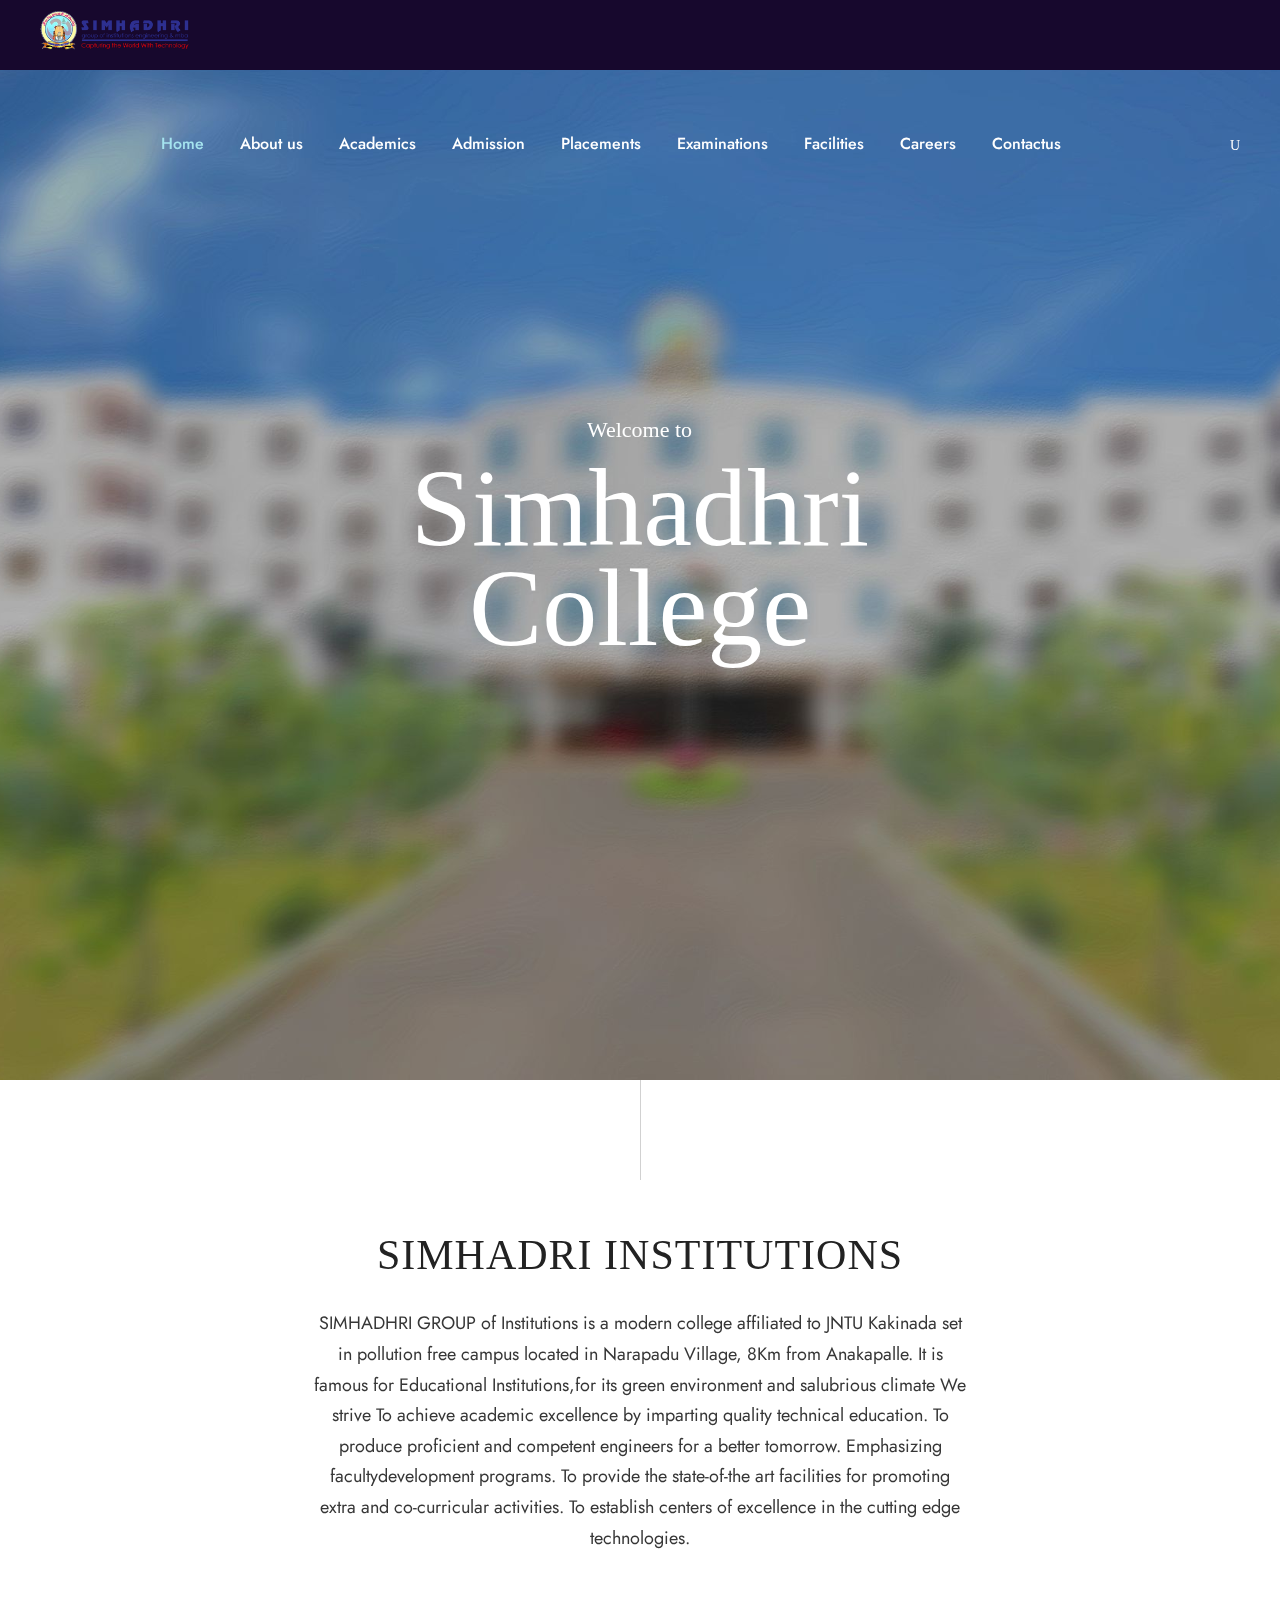
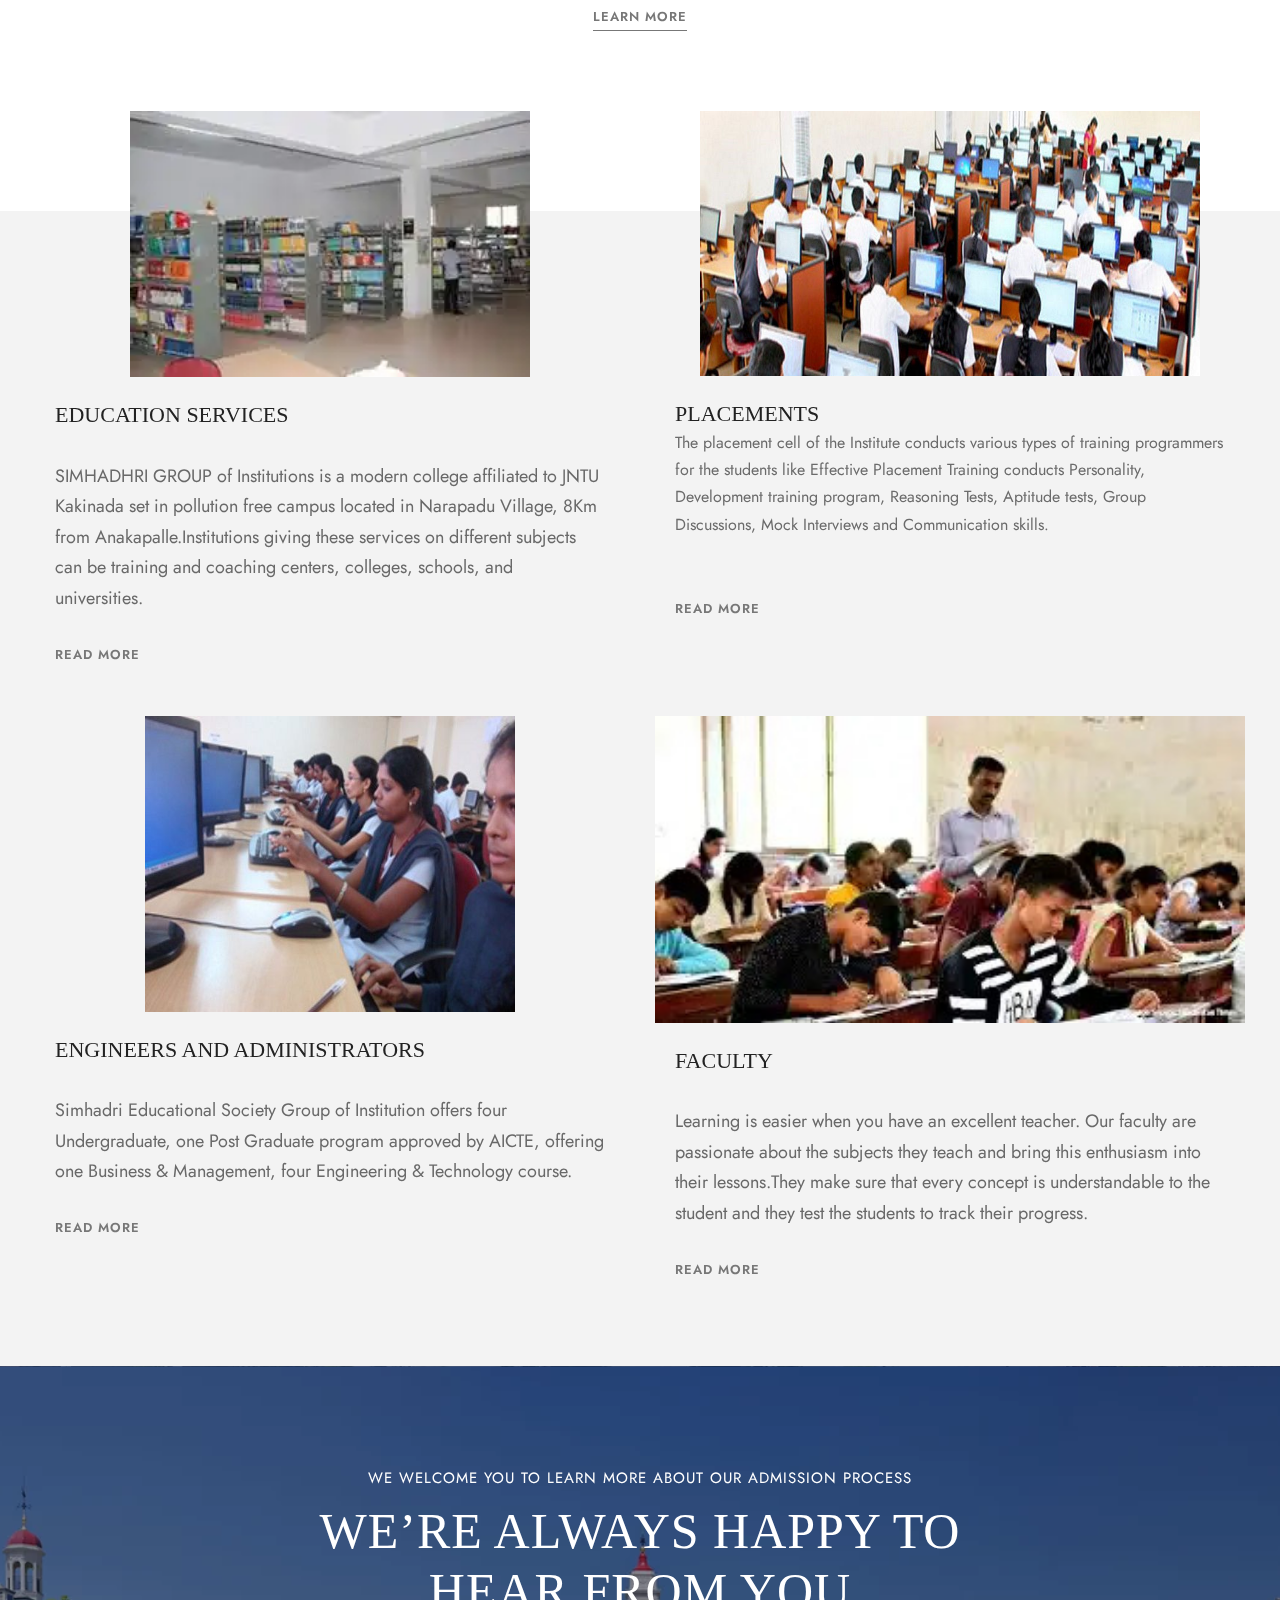
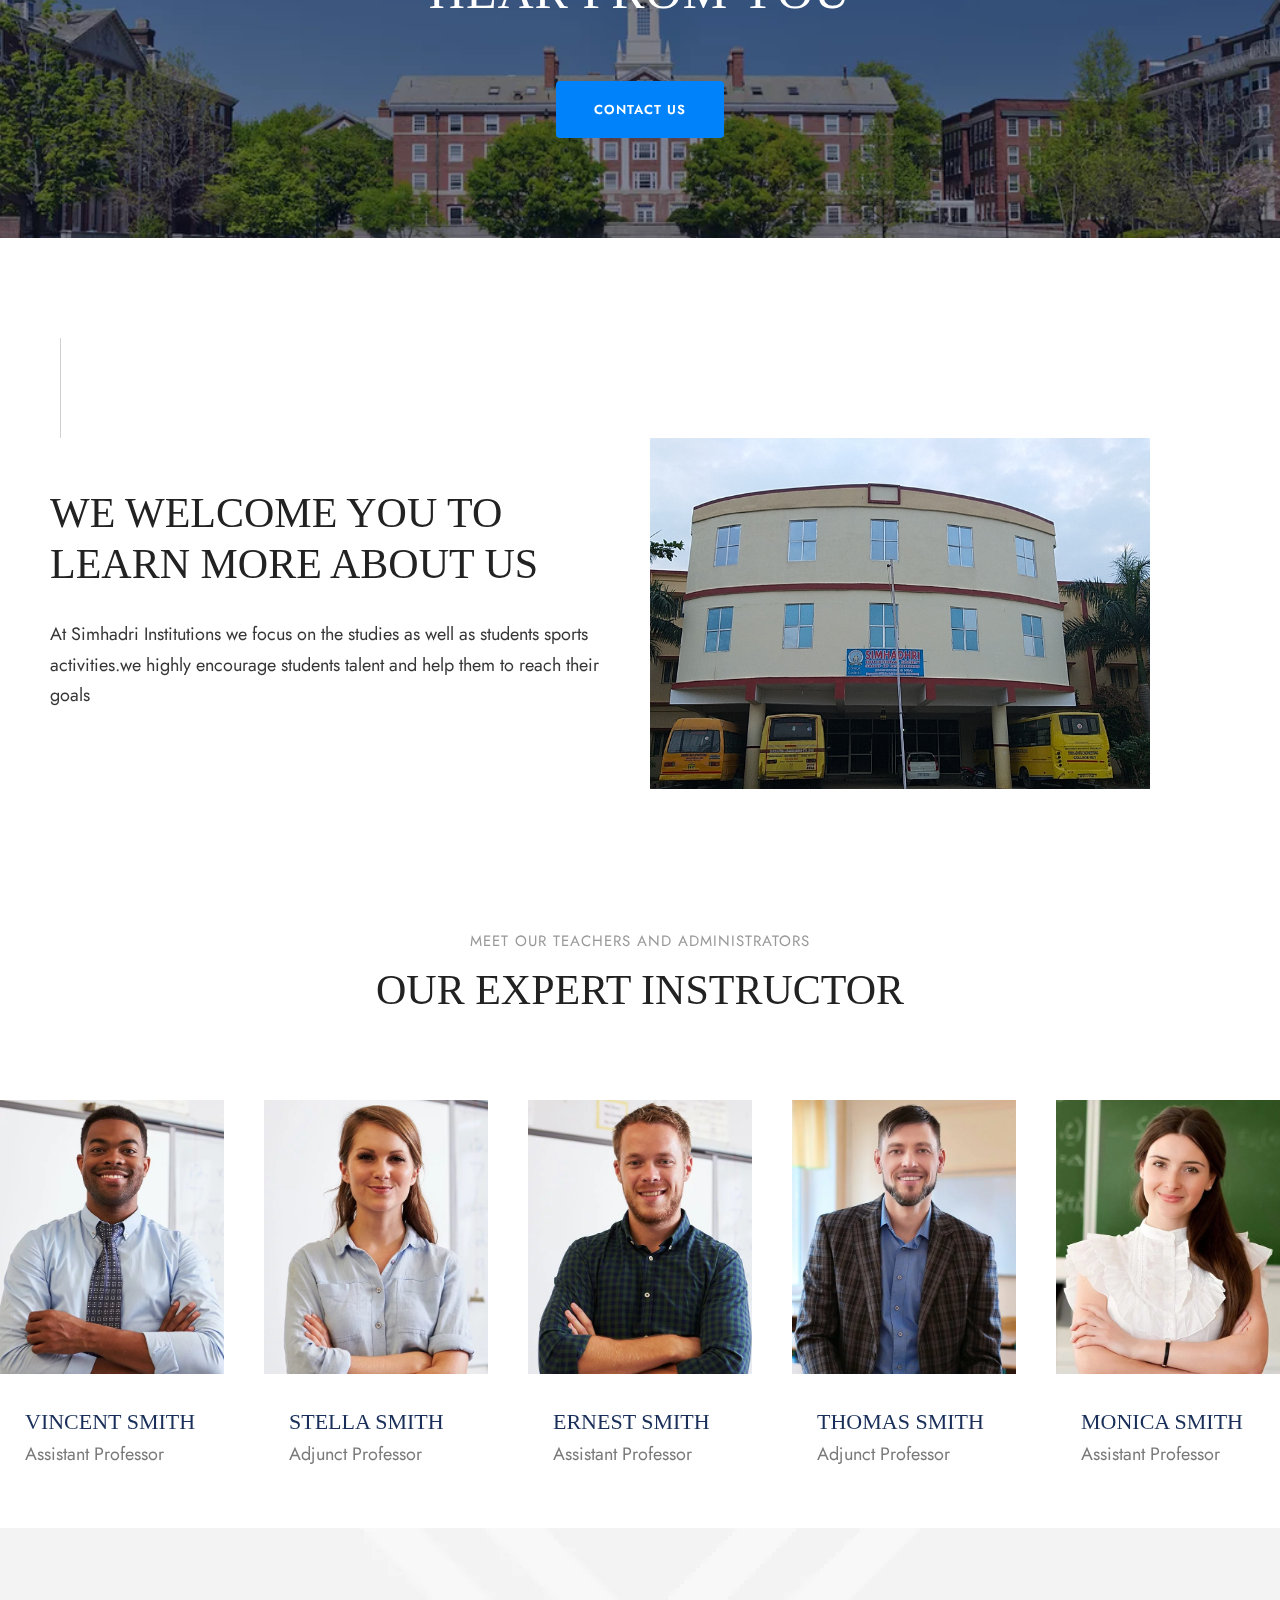
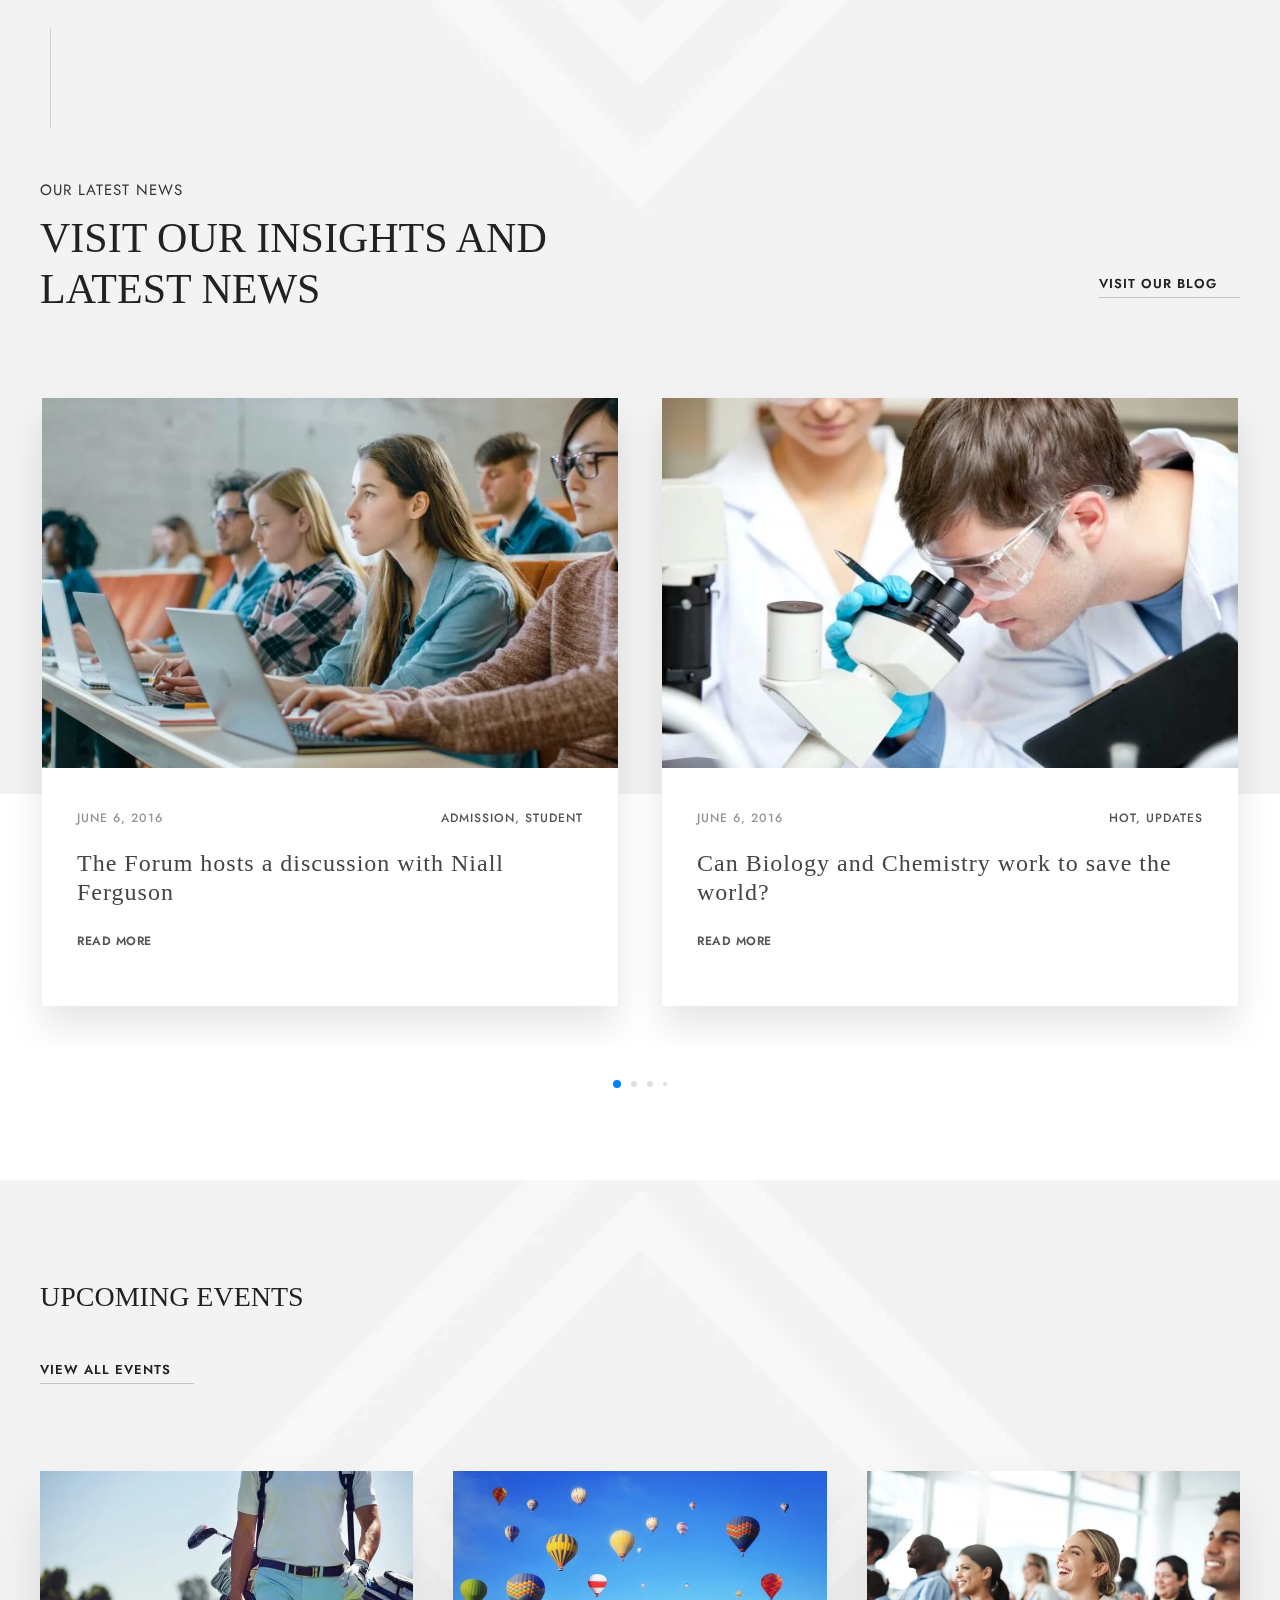
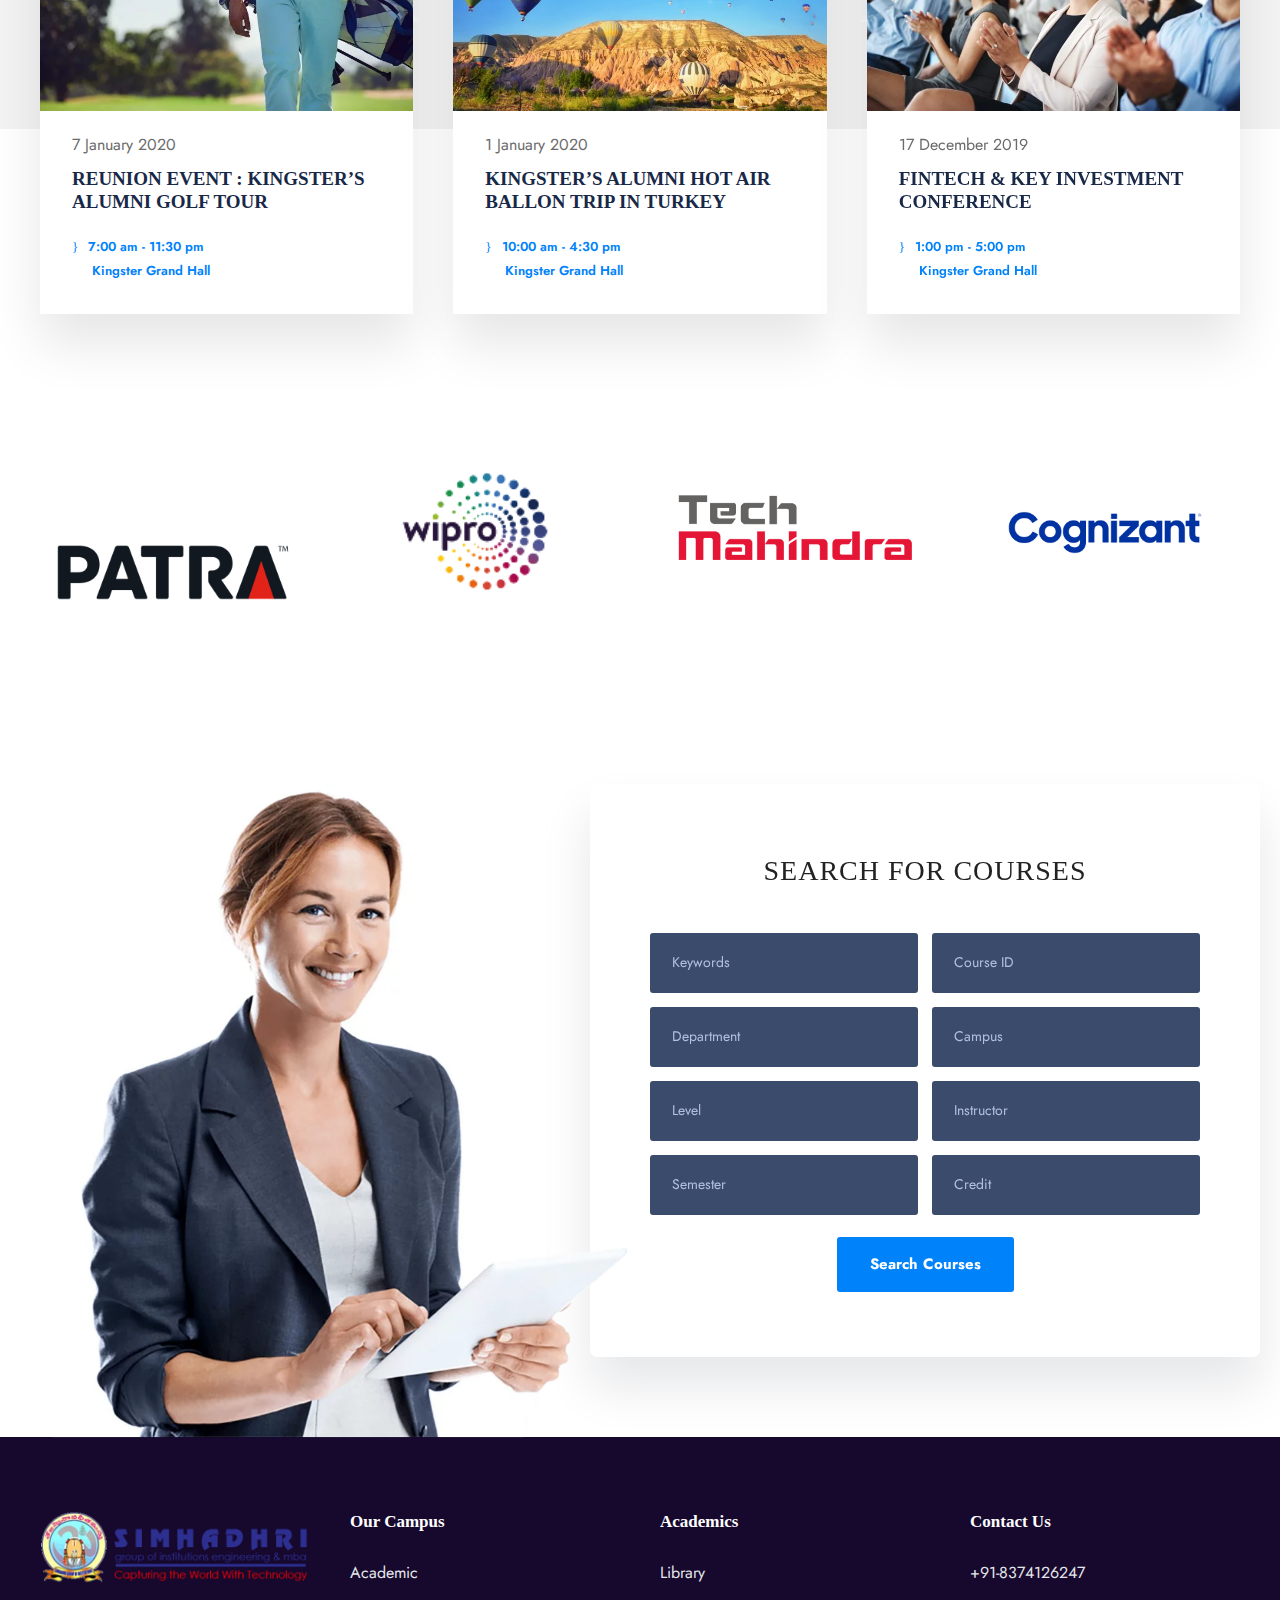
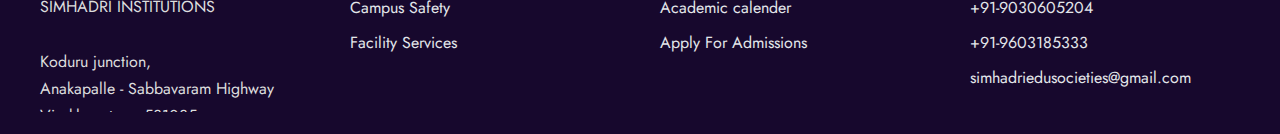
==== commit 5ec28b20: "new" ====
--- a/index.html
+++ b/index.html
@@ -8,7 +8,7 @@
     <meta charset="UTF-8" />
     <meta name="viewport" content="width=device-width, initial-scale=1" />
 
-    <title>Kingster &#8211; College &#8211; HTML Template</title>
+    <title></title>
 
     <link rel="stylesheet" href="css/common-skeleton.min.css?" type="text/css" media="all" />
     <link rel="stylesheet" href="css/tooltip.min.css" type="text/css" media="all" />
@@ -273,8 +273,7 @@
                                                         <a class="sf-with-ul-pre">curriculum</a>
                                                         <ul class="sub-menu">
                                                             <li class="menu-item">
-                                                                <a
-                                                                    href="bachelor-of-science-in-business-administration.html">curriculum</a>
+                                                                <a href="curriculum.html">curriculum</a>
                                                             </li>
                                                             <li class="menu-item"><a href="school-of-law.html"></a></li>
                                                             <li class="menu-item"><a href="engineering.html"></a></li>
@@ -445,6 +444,8 @@
                                                         <img src="upload/college.jpeg" title="slider-1" width="2000"
                                                             height="1200" data-panzoom="d:7000ms;ss:100%;se:103%;"
                                                             class="rev-slidebg" data-no-retina />
+
+
                                                         <!--                        -->
                                                         <rs-layer id="slider-1-slide-1-layer-3" class="lebeaune-font"
                                                             data-type="text" data-rsp_ch="on"
@@ -469,49 +470,7 @@
                                                             Welcome to
                                                         </rs-layer>
                                                         <!--                        -->
-                                                        <rs-layer id="slider-1-slide-1-layer-9" class="jost-font"
-                                                            data-type="text" data-rsp_ch="on"
-                                                            data-xy="x:c;xo:16px,16px,16px,0;yo:687px,687px,687px,198px;"
-                                                            data-text="w:normal;s:20,20,20,19;l:30;ls:1px;a:center;"
-                                                            data-dim="w:505px,505px,505px,358px;h:40px,40px,40px,auto;"
-                                                            data-frame_1="st:620;sR:620;"
-                                                            data-frame_999="o:0;st:w;sR:8080;"
-                                                            style="z-index: 9; font-family: Jost;">
-
-                                                        </rs-layer>
-                                                        <!--                        -->
-                                                        <a id="slider-1-slide-1-layer-14" class="rs-layer lebeaune-font"
-                                                            href="#" target="_self" rel="nofollow" data-type="text"
-                                                            data-rsp_ch="on"
-                                                            data-xy="x:c;y:m;yo:347px,347px,347px,129px;"
-                                                            data-text="w:normal;s:15,15,15,5;l:25,25,25,9;fw:500;a:center;"
-                                                            data-dim="w:182px,182px,182px,67px;"
-                                                            data-frame_1="st:990;sR:990;"
-                                                            data-frame_999="o:0;st:w;sR:7710;"
-                                                            style="z-index: 8; font-family: Jost;">
-
-                                                        </a>
-                                                        <!--                        -->
-                                                        <rs-layer id="slider-1-slide-1-layer-16" data-type="shape"
-                                                            data-rsp_ch="on"
-                                                            data-xy="x:c;xo:1px,1px,1px,0;yo:931px,931px,931px,348px;"
-                                                            data-text="w:normal;s:20,20,20,7;l:0,0,0,9;"
-                                                            data-dim="w:1px;h:150px,150px,150px,56px;"
-                                                            data-frame_1="st:480;sR:480;"
-                                                            data-frame_999="o:0;st:w;sR:8220;"
-                                                            style="z-index: 13; background-color: #ffffff;">
-                                                        </rs-layer>
-                                                        <!--                        -->
-                                                        <rs-layer id="slider-1-slide-1-layer-21" data-type="shape"
-                                                            data-rsp_ch="on"
-                                                            data-xy="x:c;xo:-4px,-4px,-4px,0;yo:291px,291px,291px,108px;"
-                                                            data-text="w:normal;s:20,20,20,7;l:0,0,0,9;"
-                                                            data-dim="w:1px;h:100px,100px,100px,37px;"
-                                                            data-frame_1="st:480;sR:480;"
-                                                            data-frame_999="o:0;st:w;sR:8220;"
-                                                            style="z-index: 12; background-color: #ffffff;">
-                                                        </rs-layer>
-                                                        <!-- -->
+
                                                     </rs-slide>
                                                 </rs-slides>
                                             </rs-module>
@@ -559,7 +518,7 @@
                                                     style="padding-bottom: 28px;" id="gdlr-core-title-item-1">
                                                     <span
                                                         class="gdlr-core-title-item-caption gdlr-core-info-font gdlr-core-skin-caption"
-                                                        style="font-size: 15px; font-style: normal; letter-spacing: 1px; text-transform: uppercase; color: #999999; margin-bottom: 20px;">
+                                                        style="font-size: 15px; font-style: normal; letter-spacing: 1px; text-transform: uppercase; color: #ffffff; margin-bottom: 20px;">
 
                                                     </span>
                                                     <div class="gdlr-core-title-item-title-wrap clearfix">
@@ -874,7 +833,7 @@
                     <div class="gdlr-core-pbf-wrapper" style="padding: 100px 0px 100px 0px;" id="gdlr-core-wrapper-2">
                         <div class="gdlr-core-pbf-background-wrap">
                             <div class="gdlr-core-pbf-background gdlr-core-parallax gdlr-core-js"
-                                style="background-image: url(upload/college3.jpg); background-size: cover; background-position: center;"
+                                style="background-image: url(upload/university.jpg); background-size: cover; background-position: center;"
                                 data-parallax-speed="0"></div>
                         </div>
                         <div class="gdlr-core-pbf-wrapper-content gdlr-core-js">
@@ -890,12 +849,12 @@
                                                     style="padding-bottom: 60px;">
                                                     <span
                                                         class="gdlr-core-title-item-caption gdlr-core-info-font gdlr-core-skin-caption"
-                                                        style="font-size: 15px; font-style: normal; letter-spacing: 1px; text-transform: uppercase; color: #0f0101;">
+                                                        style="font-size: 15px; font-style: normal; letter-spacing: 1px; text-transform: uppercase; color: #ffffff;">
                                                         We welcome you to learn more about our admission process
                                                     </span>
                                                     <div class="gdlr-core-title-item-title-wrap clearfix">
                                                         <h3 class="gdlr-core-title-item-title gdlr-core-skin-title"
-                                                            style="font-size: 50px; font-weight: 400; color: #2e2c2c;">
+                                                            style="font-size: 50px; font-weight: 400; color: #ffffff;">
                                                             We’re always happy to hear from you</h3>
                                                     </div>
                                                 </div>
@@ -1105,13 +1064,7 @@
                 <div class="gdlr-core-pbf-column gdlr-core-column-60 gdlr-core-column-first">
                     <div class="gdlr-core-pbf-column-content-margin gdlr-core-js">
                         <div class="gdlr-core-pbf-column-content clearfix gdlr-core-js">
-                            <div class="gdlr-core-pbf-element">
-                                <div class="gdlr-core-divider-item gdlr-core-divider-item-normal gdlr-core-item-pdlr gdlr-core-center-align gdlr-core-style-vertical"
-                                    style="margin-bottom: 50px;">
-                                    <div class="gdlr-core-divider-line gdlr-core-skin-divider"
-                                        style="border-color: #d1d1d1; height: 100px;"></div>
-                                </div>
-                            </div>
+
                             <div class="gdlr-core-pbf-element">
                                 <div class="gdlr-core-title-item gdlr-core-item-pdb clearfix gdlr-core-center-align gdlr-core-title-item-caption-top gdlr-core-item-pdlr"
                                     style="padding-bottom: 85px;">
@@ -1932,54 +1885,9 @@
             </div>
         </div>
     </div>
-    <!-- <div class="gdlr-core-pbf-wrapper" style="padding: 90px 0px 105px 0px;">
-                        <div class="gdlr-core-pbf-background-wrap">
-                            <div class="gdlr-core-pbf-background gdlr-core-parallax gdlr-core-js" style="background-image: url(upload/BG-img.jpg); background-size: cover; background-position: center;" data-parallax-speed="0"></div>
-                        </div>
-                        <div class="gdlr-core-pbf-wrapper-content gdlr-core-js">
-                            <div class="gdlr-core-pbf-wrapper-container clearfix gdlr-core-container">
-                                <div class="gdlr-core-pbf-column gdlr-core-column-60 gdlr-core-column-first">
-                                    <div class="gdlr-core-pbf-column-content-margin gdlr-core-js">
-                                        <div class="gdlr-core-pbf-column-content clearfix gdlr-core-js">
-                                            <div class="gdlr-core-pbf-element">
-                                                <div class="gdlr-core-title-item gdlr-core-item-pdb clearfix gdlr-core-center-align gdlr-core-title-item-caption-bottom gdlr-core-item-pdlr" style="padding-bottom: 55px;">
-                                                    <div class="gdlr-core-title-item-title-wrap clearfix">
-                                                        <h3 class="gdlr-core-title-item-title gdlr-core-skin-title" style="font-size: 33px; font-weight: 400; color: #ffffff;">Subscribe to our newsletter</h3>
-                                                    </div>
-                                                    <span class="gdlr-core-title-item-caption gdlr-core-info-font gdlr-core-skin-caption" style="font-size: 18px; font-style: normal; color: #ffffff; margin-top: 6px;">
-                                                        Get the latest educational resources on the market delivered to your inbox
-                                                    </span>
-                                                </div>
-                                            </div>
-                                        </div>
-                                    </div>
-                                </div>
-                                <div class="gdlr-core-pbf-column gdlr-core-column-60 gdlr-core-column-first" data-skin="Newsletter" id="gdlr-core-column-28615">
-                                    <div class="gdlr-core-pbf-column-content-margin gdlr-core-js">
-                                        <div class="gdlr-core-pbf-background-wrap"></div>
-                                        <div class="gdlr-core-pbf-column-content clearfix gdlr-core-js" style="max-width: 480px;">
-                                            <div class="gdlr-core-pbf-element">
-                                                <div class="gdlr-core-newsletter-item gdlr-core-item-pdlr gdlr-core-item-pdb gdlr-core-style-round2" style="padding-bottom: 0px;">
-
-
-                                                    <div class="newsletter newsletter-subscription">
-                                                        <form class="gdlr-core-newsletter-form clearfix" method="post" action="#">
-                                                            <div class="gdlr-core-newsletter-email">
-                                                                <input class="newsletter-email gdlr-core-skin-e-background gdlr-core-skin-e-content" placeholder="Your Email Address" type="email" name="ne" size="30" required />
-                                                            </div>
-                                                            <div class="gdlr-core-newsletter-submit"><input class="newsletter-submit" type="submit" value="Subscribe" /></div> -->
-    </form>
-    </div>
-    </div>
-    </div>
-    </div>
-    </div>
-    </div>
-    </div>
-    </div>
-    </div>
-    </div>
-    </div>
+
+
+
     <footer class="kingster-no-title-divider">
         <div class="kingster-footer-wrapper">
             <div class="kingster-footer-container kingster-container clearfix">
@@ -1987,17 +1895,12 @@
                     <div id="text-2" class="widget widget_text kingster-widget">
                         <div class="textwidget">
                             <p>
-                                <img src="upload/My project.png">SIMHADRI INSTITUTIONS</S alt="" width="90" /><br />
+                                <img src="upload/logo.png" title="">SIMHADRI INSTITUTIONS</S alt="" width="50" /><br />
                                 <span class="gdlr-core-space-shortcode" style="margin-top: 0px;"></span><br /> Koduru
                                 junction,<br /> Anakapalle - Sabbavaram Highway
+                                <br>Visakhapatnam-531035
                             </p>
-                            <p>
-                                <span style="font-size: 15px; color: #ffffff;">Visakhapatnam-531035</span><br />
-                                <span class="gdlr-core-space-shortcode" style="margin-top: -20px;"></span><br />
-                                <a style="font-size: 15px; color: #8dd7e5;" href="#">
-                                    <span class="__cf_email__"></span>
-                                </a>
-                            </p>
+
                         </div>
                     </div>
                 </div>
@@ -2055,26 +1958,15 @@
                 </div>
             </div>
         </div>
-        <div class="kingster-copyright-wrapper">
-            <div class="kingster-copyright-container kingster-container clearfix">
-                <div class="kingster-copyright-left kingster-item-pdlr">Copyright All Right Reserved 2020, Max Themes
-                </div>
-                <div class="kingster-copyright-right kingster-item-pdlr">
-                    <div class="gdlr-core-social-network-item gdlr-core-item-pdb gdlr-core-none-align"
-                        style="padding-bottom: 0px;">
-                        <a href="#" target="_blank" class="gdlr-core-social-network-icon" title="facebook"><i
-                                class="fa fa-facebook"></i></a>
-                        <a href="#" target="_blank" class="gdlr-core-social-network-icon" title="linkedin"><i
-                                class="fa fa-linkedin"></i></a>
-                        <a href="#" target="_blank" class="gdlr-core-social-network-icon" title="twitter"><i
-                                class="fa fa-twitter"></i></a>
-                        <a href="#" target="_blank" class="gdlr-core-social-network-icon" title="instagram"><i
-                                class="fa fa-instagram"></i></a>
-                    </div>
-                </div>
-            </div>
-        </div>
+
     </footer>
+    <style>
+        /* Change the height of the footer */
+        .kingster-footer-container {
+            height: 200px;
+            /* Adjust this value to set the desired height */
+        }
+    </style>
     </div>
     </div>
 
